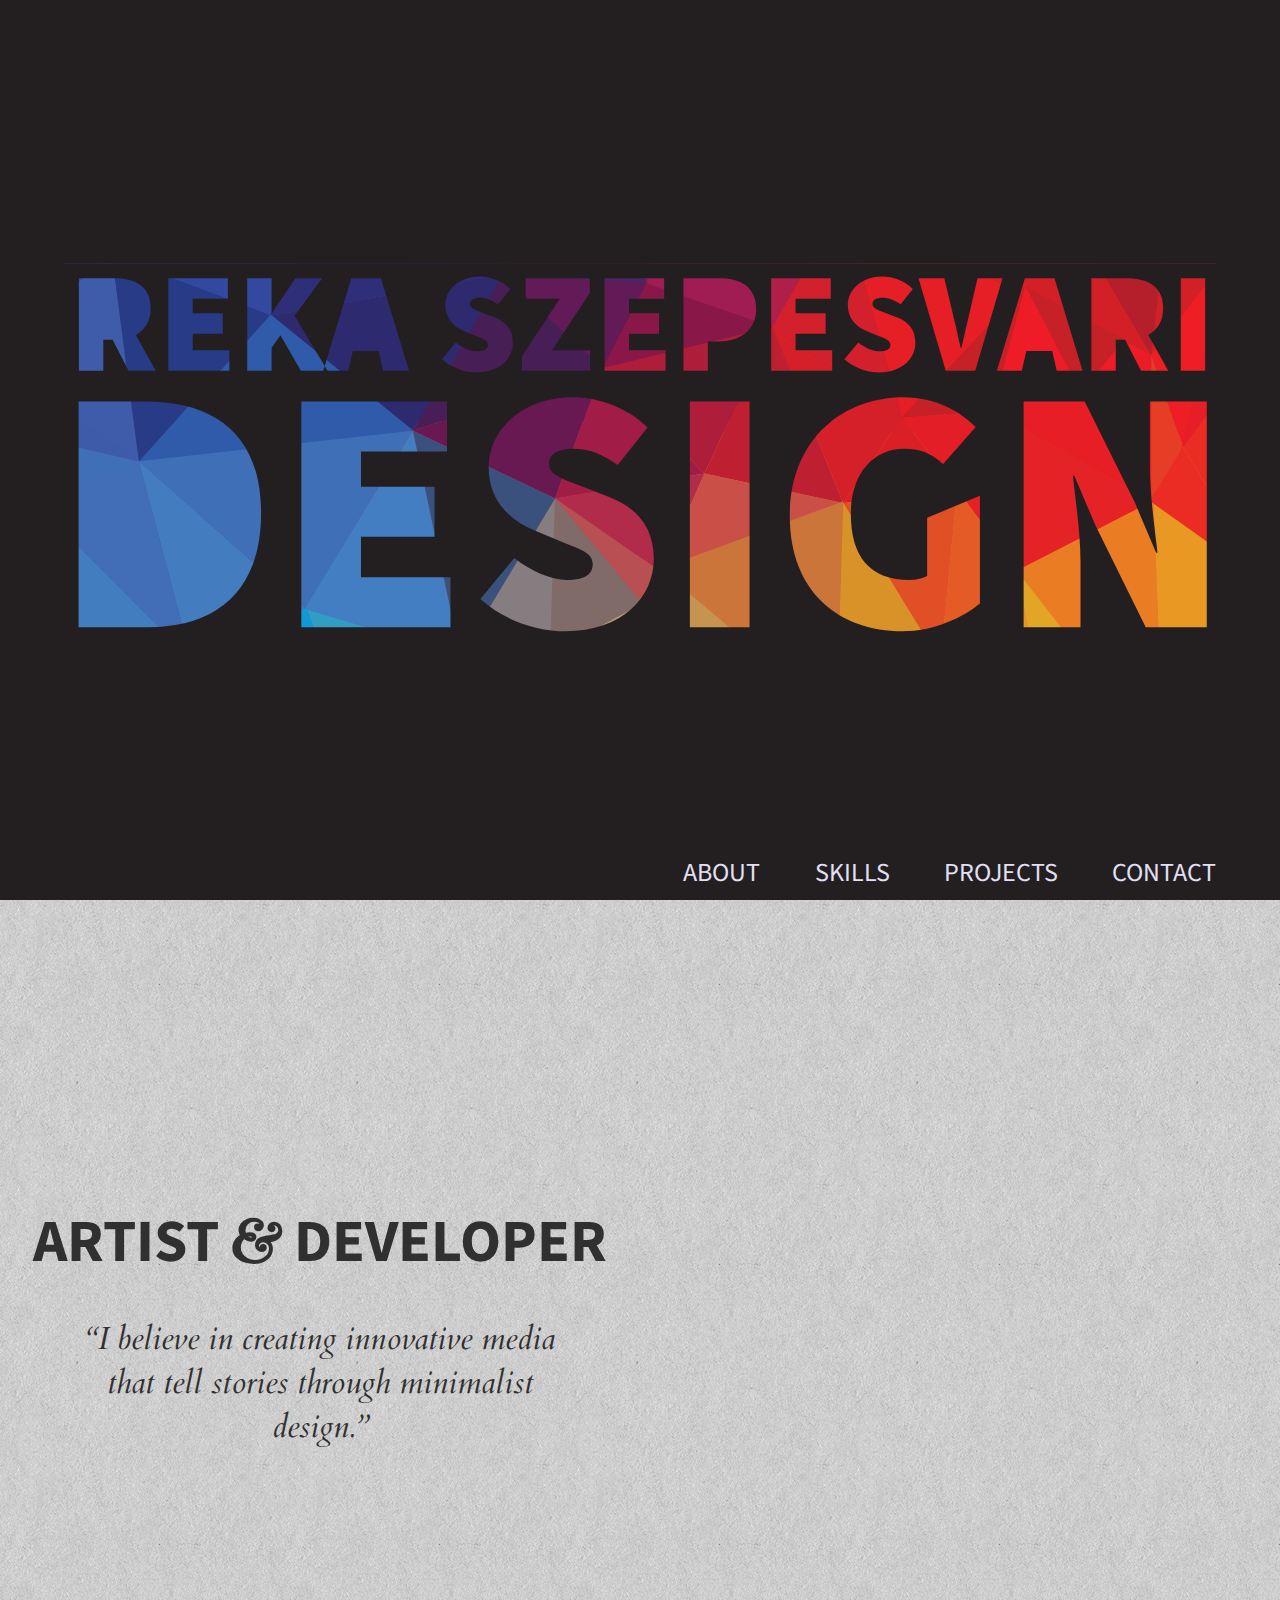
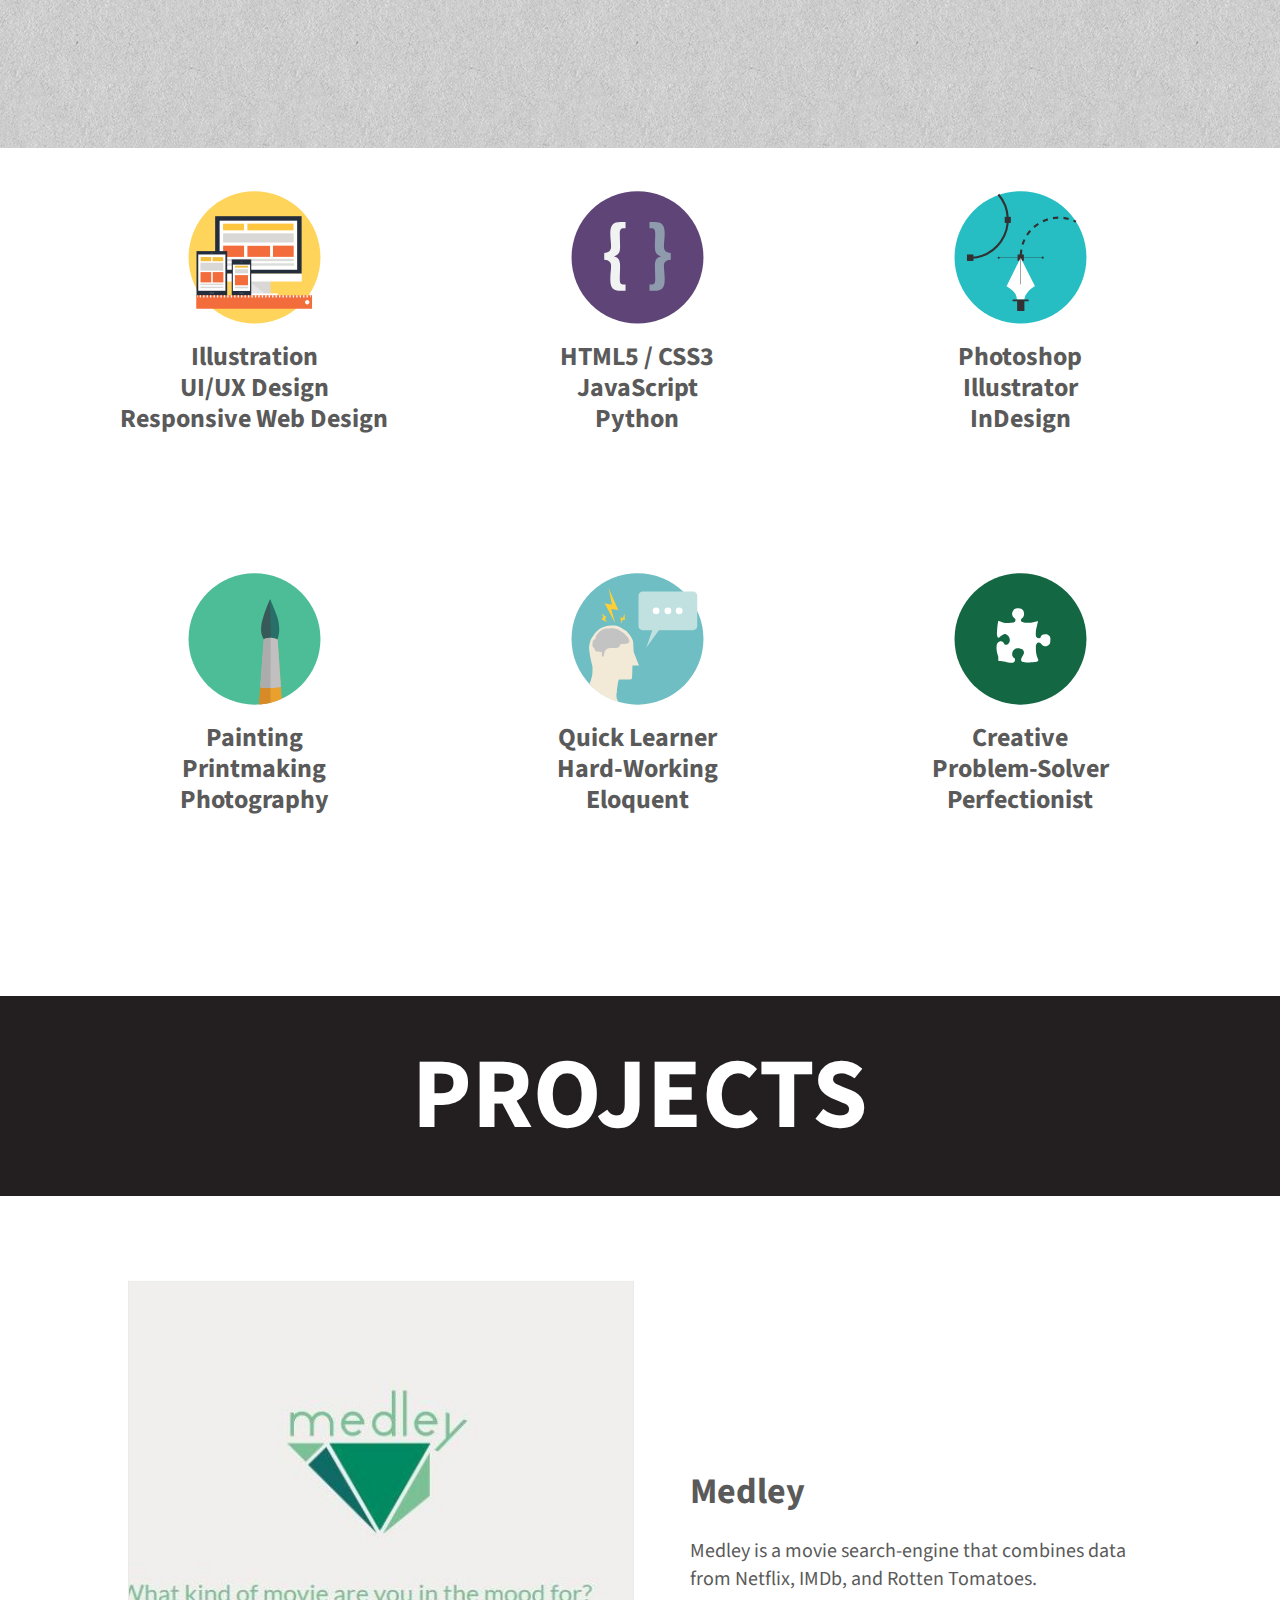
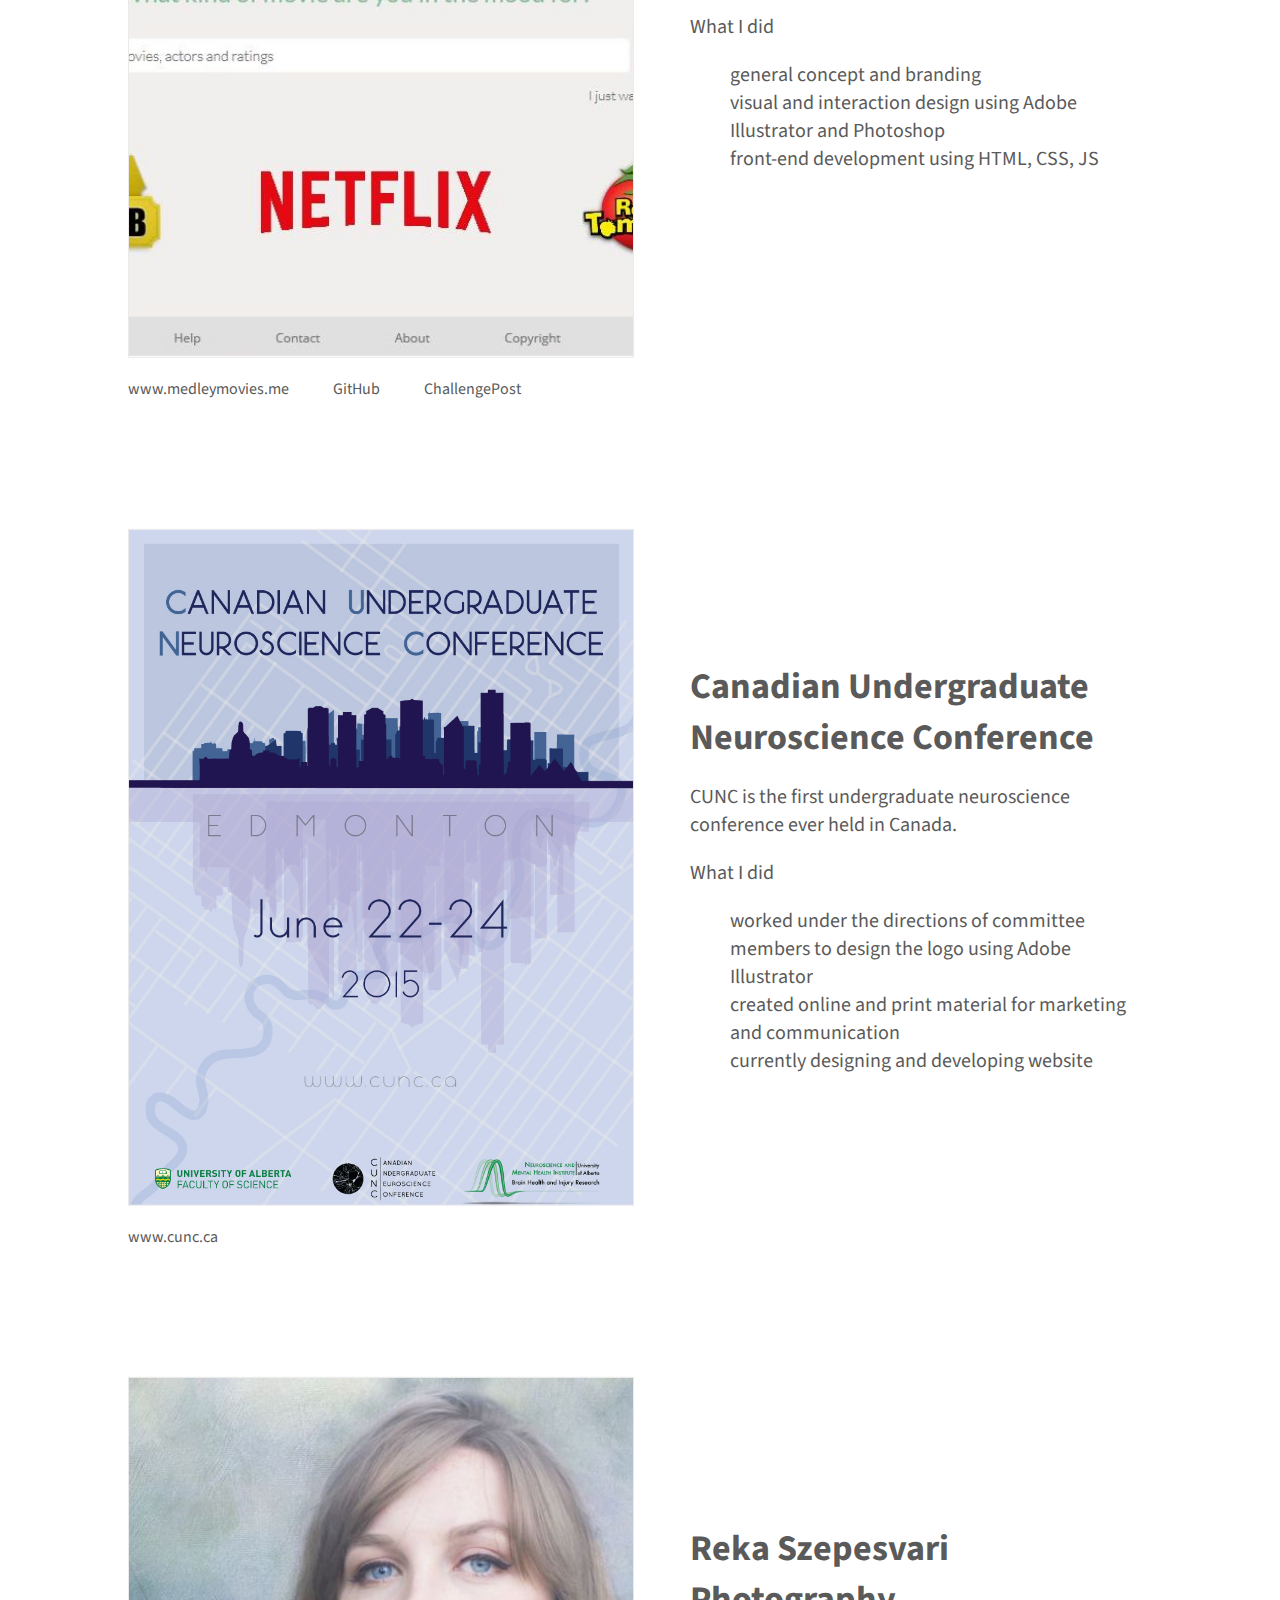
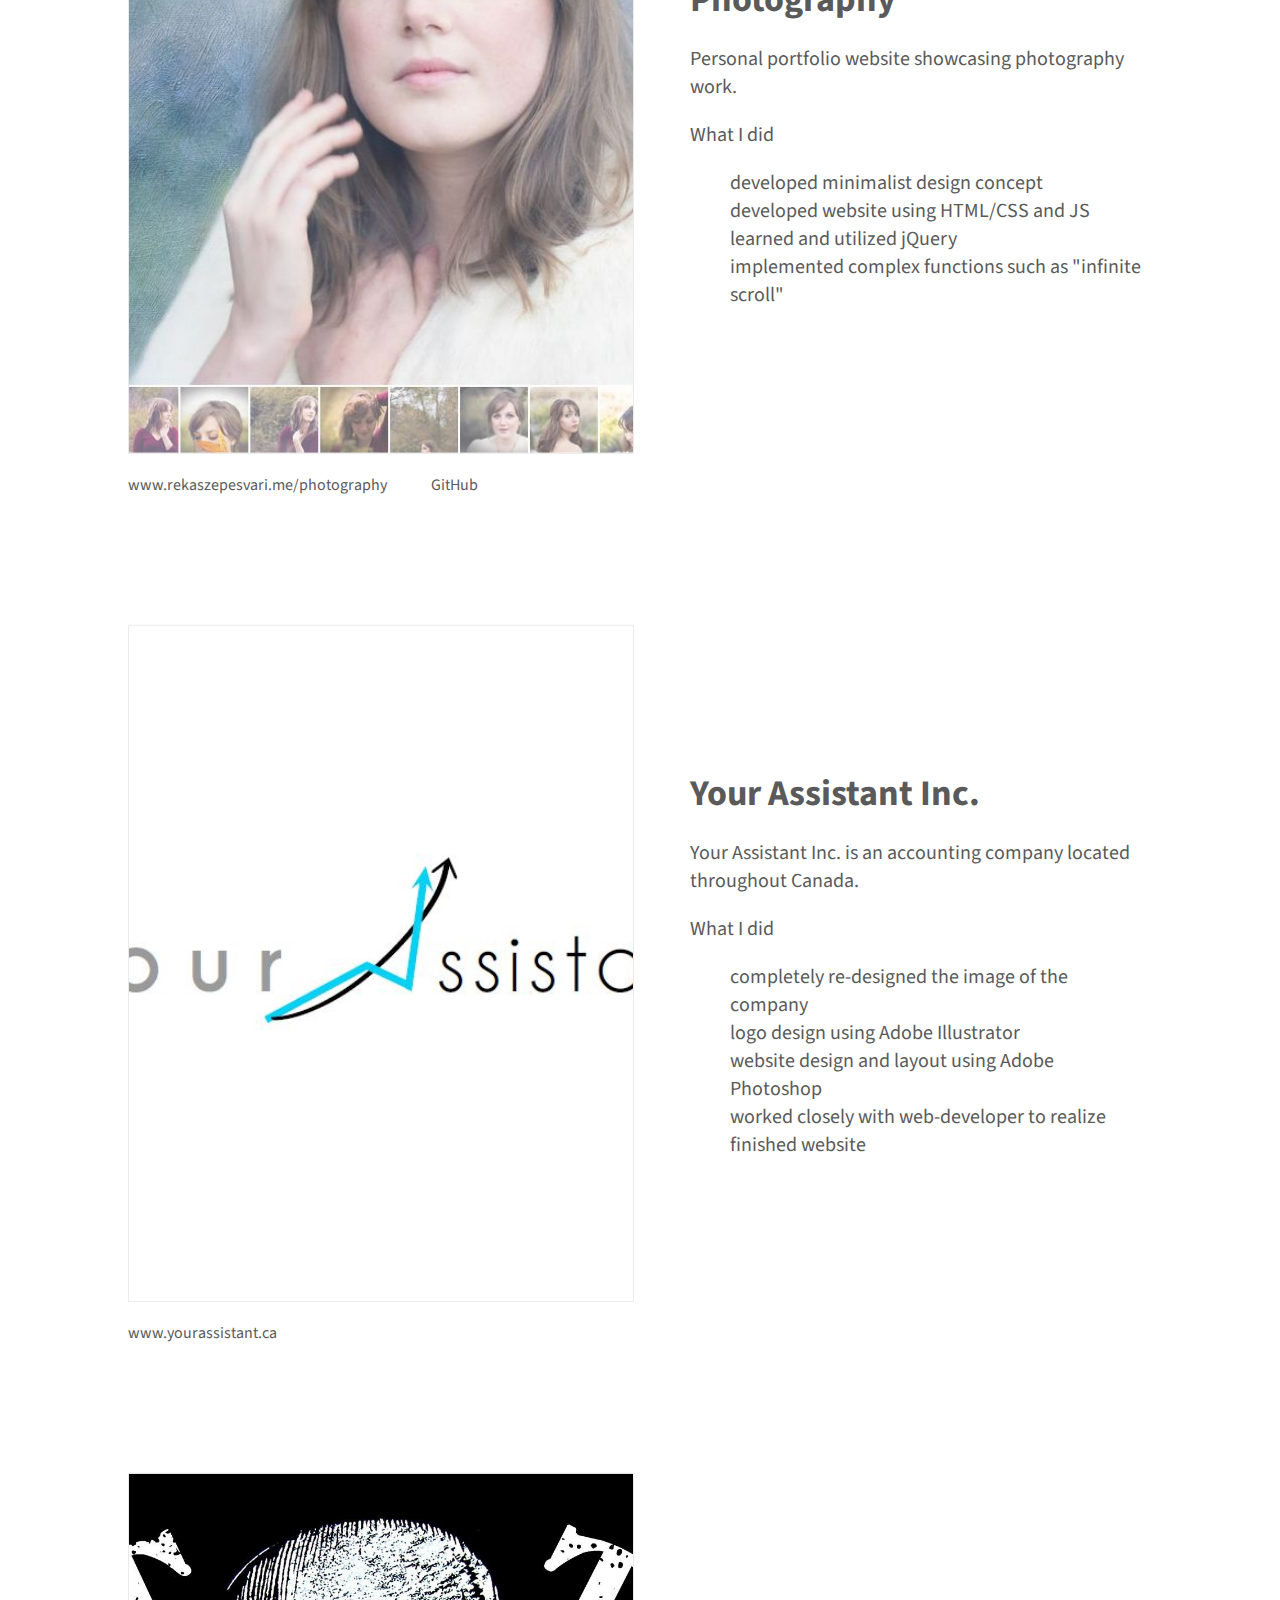
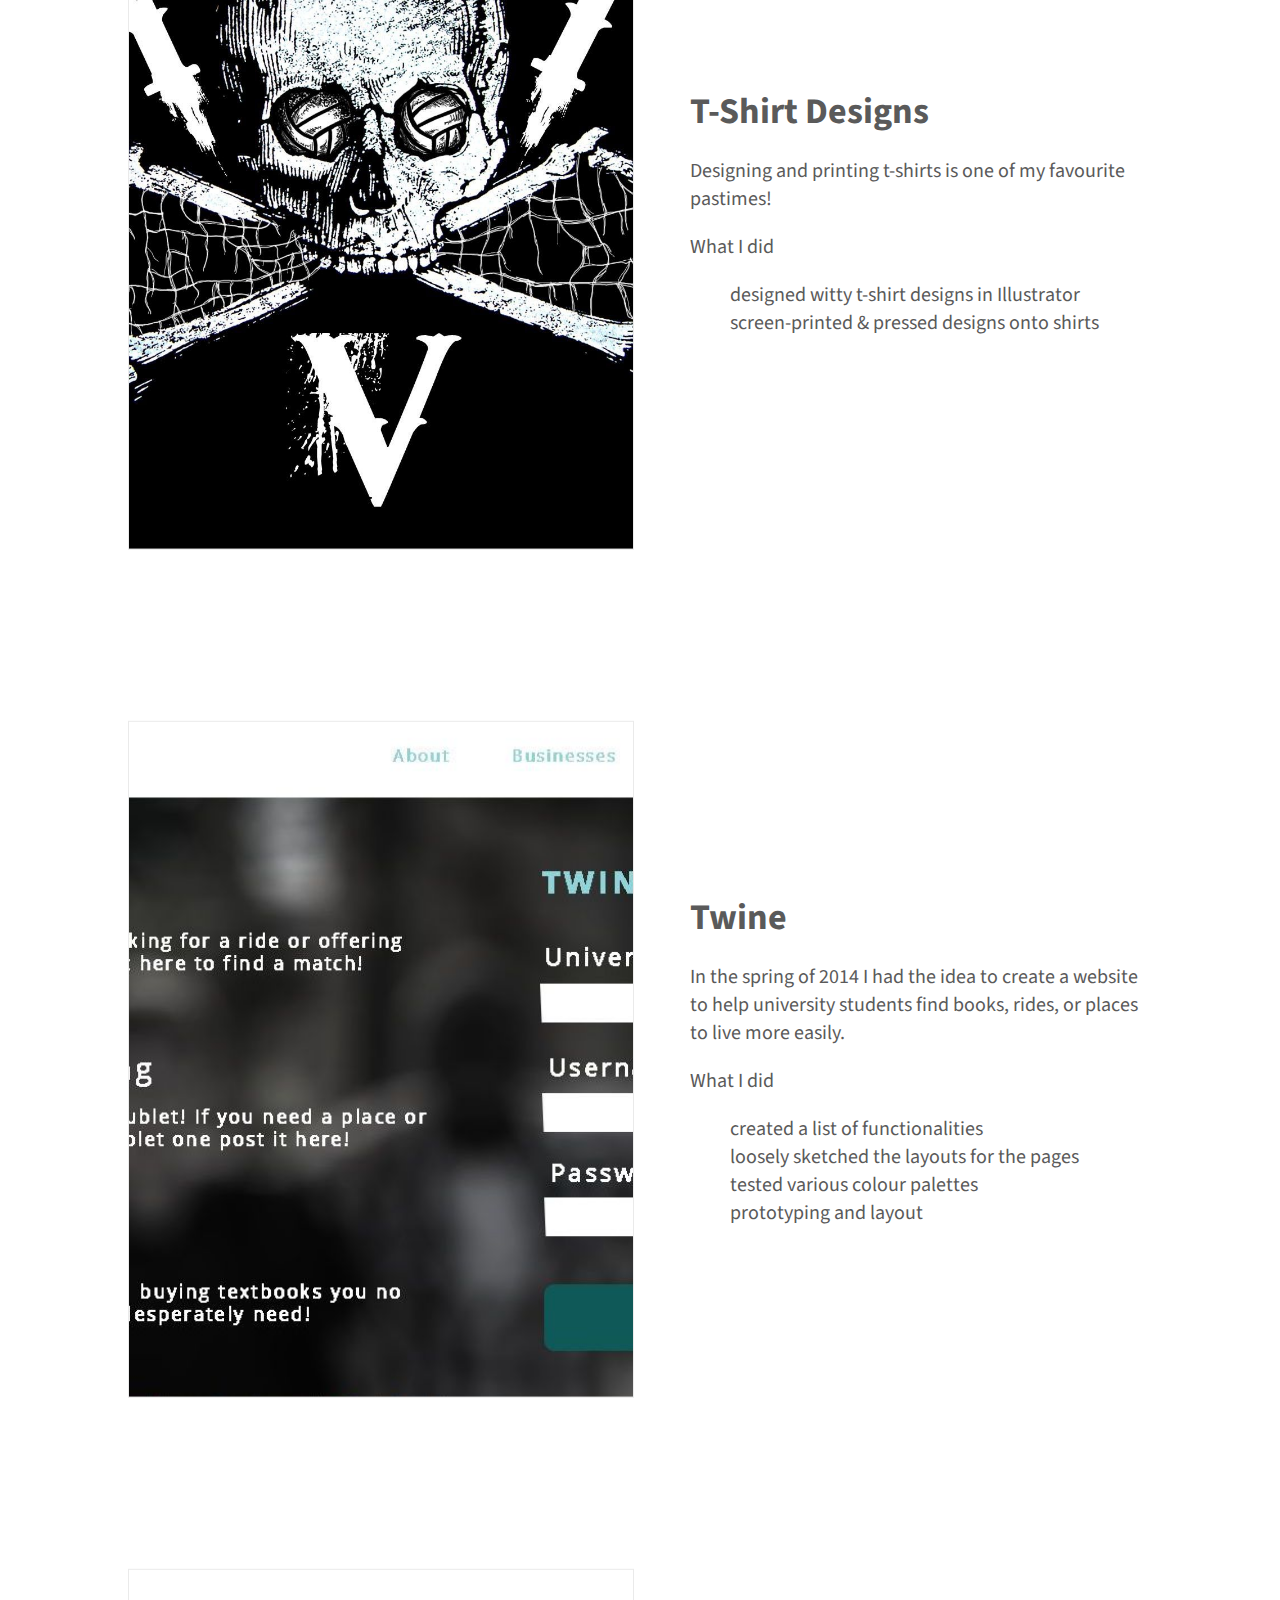
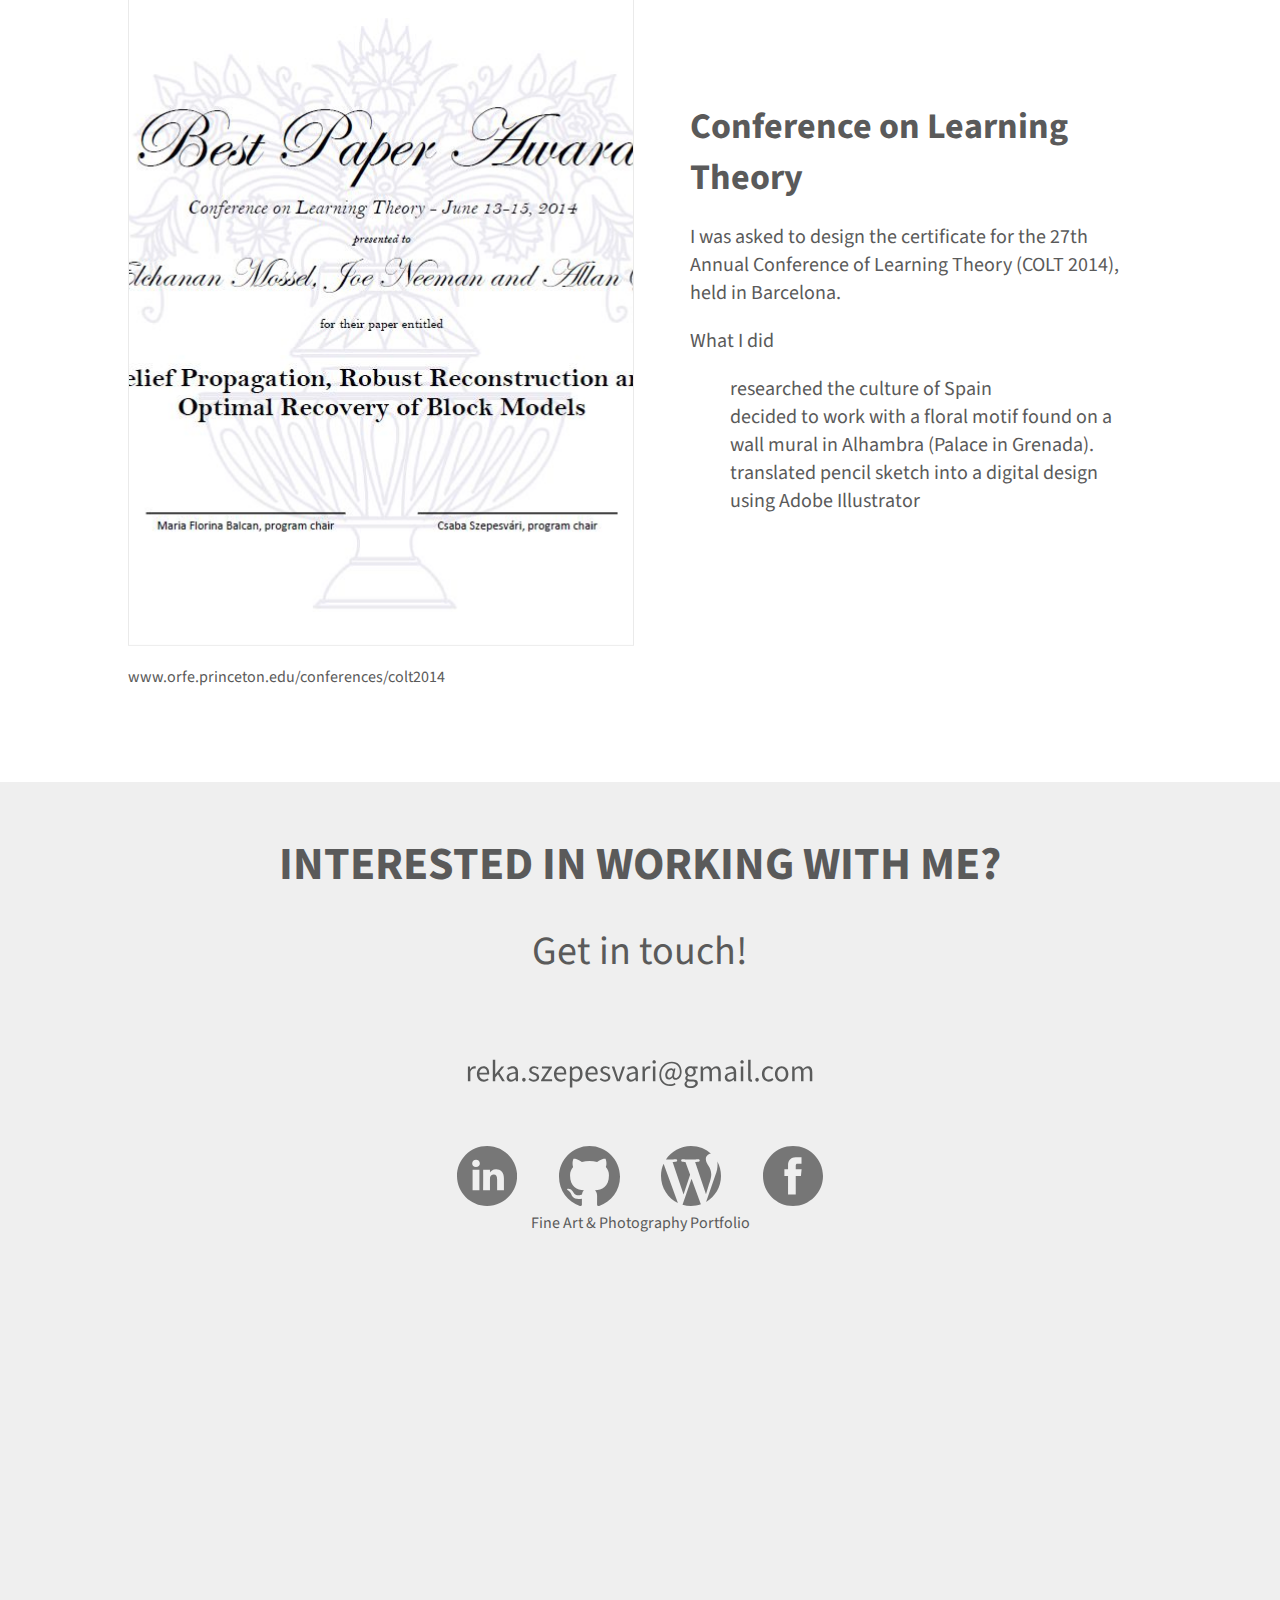
==== index.html @ 90e603e4 "Made all projects responsive. Removed Masonry. Fix contacts" ====
<!DOCTYPE html>
<html>

<head>
	<title>Re&#769;ka Szepesva&#769;ri - Design Portfolio</title>
	
	<meta charset="UTF-8">
	<meta http-equiv="X-UA-Compatible" content="IE=edge">
    <meta name="viewport" content="width=device-width, initial-scale=1">
	<meta name="author" content="Reka Szepesvari">
	<meta name="keywords" content="Reka Szepesvari, Design, Graphic Design, Websites, Web Design, Illustrator, Photoshop, InDesign, Designer, Medley, UI, UX, User Interface, User Experience">
	<meta name="description" content="Reka Szepesvari's Design Portfolio: Select works of illustrations, web design, and interface design.">
	
	<!-- TODO: Favicon -->
	<link rel="icon" href="assets/favicon.ico">
	
	<!-- FONTS -->
	<link href='http://fonts.googleapis.com/css?family=Source+Sans+Pro:300,400' rel='stylesheet' type='text/css'>
	<link href='http://fonts.googleapis.com/css?family=Lato:300' rel='stylesheet' type='text/css'>
	<link href='http://fonts.googleapis.com/css?family=Niconne' rel='stylesheet' type='text/css'>
	<link href='http://fonts.googleapis.com/css?family=Cardo:400,400italic' rel='stylesheet' type='text/css'>
	
	<!-- STYLE SHEETS -->
	<link rel="stylesheet" href="css/style.css" type="text/css">
	<link rel="stylesheet" href="css/style.responsive.css" type="text/css">
	<link rel="stylesheet" href="css/animations.css" type="text/css">
	<link rel="stylesheet" href="css/magnific-popup.css" type="text/css">

	<!-- HTML5 shim and Respond.js for IE8 support of HTML5 elements and media queries -->
    <!-- WARNING: Respond.js doesn't work if you view the page via file:// -->
    <!--[if lt IE 9]>
      <script src="https://oss.maxcdn.com/html5shiv/3.7.2/html5shiv.min.js"></script>
      <script src="https://oss.maxcdn.com/respond/1.4.2/respond.min.js"></script>
    <![endif]-->
</head>

<body>
	<!--Splash-->
	<div class="page" id="splash-page">
		<img id="big-logo" class="title-image v-center h-center fadeIn" src="assets/title-header-good(g).svg" />
		<img id="small-logo" src="assets/rs-skinny.svg" />

		<ul class="nav-bar fadeIn media-lg">
			<li class="nav-bar-item"><a class="scroll-click" href="#about-page">About</a></li>
			<li class="nav-bar-item"><a class="scroll-click" href="#skills-page">Skills</a></li>
			<li class="nav-bar-item"><a class="scroll-click" href="#project-header">Projects</a></li>
			<li class="nav-bar-item"><a class="scroll-click" href="#contact-page">Contact</a></li>
		</ul>
		
		<ul class="nav-bar fadeIn media-sm">
			<li class="nav-bar-item">
				<img id="menu-button" src="assets/phone-menu.svg">
				<ul class="drop-down">
					<li class="nav-bar-item"><a class="scroll-click" href="#about-page">About</a></li>
					<li class="nav-bar-item"><a class="scroll-click" href="#skills-page">Skills</a></li>
					<li class="nav-bar-item"><a class="scroll-click" href="#project-header">Projects</a></li>
					<li class="nav-bar-item"><a class="scroll-click" href="#contact-page">Contact</a></li>
				</ul>
			
			</li>
		</ul>
		
		
	</div>
	
	<!--About-->
	<div class="page" id="about-page">
		<div class="grid">
			<div class="grid-cell">
				<div id="about-reka-block" class="v-center h-center">
					<h1 class="about-me-title">ARTIST</h1><h2 id="and"> &#38; </h2><h1 class="about-me-title">DEVELOPER</h1>
					<p id="philosophy">&#8220;I believe in creating innovative media that tell stories through minimalist design.&#8221; <p>
				</div>
			</div>
			<div class="grid-cell" id="reka-cell">
				<img id="reka-image" class="js-hidden" src="assets/reka-small.png" />
			</div>
		</div>
	</div>
	
	<!-- Skills-->
	<div class="page" id="skills-page">
		<div class="wrapper h-center v-center">
			<div class="grid">
				<div class="grid-cell skill-card">
					<img class="h-center skill-icon" src="assets/icons/ui-icon.svg" />
					<h5>Illustration</h5>
					<h5>UI/UX Design</h5>
					<h5>Responsive Web Design</h5>
				</div>
				
				<div class="grid-cell skill-card">
					<img class="h-center skill-icon" src="assets/icons/coding-icon.svg" />
					<h5>HTML5 / CSS3</h5>
					<h5>JavaScript</h5>
					<h5>Python</h5>
				</div>
				
				<div class="grid-cell skill-card">
					<img class="h-center skill-icon" src="assets/icons/design-icon.svg" />
					<h5>Photoshop</h5>
					<h5>Illustrator</h5>
					<h5>InDesign</h5>
				</div>
				
				<div class="grid-cell skill-card">
					<img class="h-center skill-icon" src="assets/icons/painting-icon.svg" />
					<h5>Painting</h5>
					<h5>Printmaking</h5>
					<h5>Photography</h5>
				</div>
				
				<div class="grid-cell skill-card">
					<img class="h-center skill-icon" src="assets/icons/learner-comm.svg" />
					<h5>Quick Learner</h5>
					<h5>Hard-Working</h5>
					<h5>Eloquent</h5>
				</div>
				
				<div class="grid-cell skill-card">
					<img class="h-center skill-icon" src="assets/icons/creative.svg" />
					<h5>Creative</h5>
					<h5>Problem-Solver</h5>
					<h5>Perfectionist</h5>
				</div>
			</div>
		</div>
	</div>
	
	<!-- Projects-->
	<div id="project-header">
		<!-- TODO: Need to add the collage to the background -->
		<h1>PROJECTS</h1>
	</div>
	
	<!-- Medley -->
	<div id="project-medley" class="project page">
		<div class="wrapper h-center v-center">
			<div class="grid" >
				<!-- These will appear in the lightbox -->
				<div class="grid-cell">
					<h3 class="media-sm">Medley</h3>
					<div class="thumbnails">
						<img class="thumbnail-img" alt="Landing page as seen in the browser" src="images/medley/1.jpg">
						<img class="hidden" alt="Results page sorted by IMDb rating" src="images/medley/2.jpg">
						<img class="hidden" alt="Clicking on the thumbnail takes you directly to the movie on Netflix" src="images/medley/3.jpg">
						<img class="hidden" alt="Initial design for the results page" src="images/medley/5.jpg">
						<img class="hidden" alt="Initial design for <i>Movie Details</i> page" src="images/medley/6.jpg">
						<img class="hidden" alt="Various iterations of the <i>Medley</i> logo. The abstract polygons represents the unity of various movie-data sources." src="images/medley/logos.jpg">
					</div>
				</div>
				
				<!-- The description -->
				<div class="grid-cell">
					<div class="project-dscrp v-center">
						<h3 id="title-medley" class="media-lg">Medley</h3>
						<p>Medley is a movie search-engine that combines data from Netflix, IMDb, and Rotten Tomatoes.</p>
						<p>What I did</p>
						<ul class="what-i-did">
							<li>general concept and branding</li>
							<li>visual and interaction design using Adobe Illustrator and Photoshop</li>
							<li>front-end development using HTML, CSS, JS</li>
						</ul>
						<!--<p>Medley combines data from Netflix, IMDb, and Rotten Tomatoes to give you a natural movie search engine. We wrote the first iteration over a 36-hour hackathon. Since then we've refined and released a limited beta.</p>-->
					</div>
				</div>
			</div>
			<div class="links h-center">
				<a target="_blank" class="ext-link" href="http://medleymovies.me/"> www.medleymovies.me </a>
				<a target="_blank" class="ext-link" href="https://github.com/sud03r/hackaton"> GitHub </a>
				<a target="_blank" class="ext-link" href="http://challengepost.com/software/medley" > ChallengePost </a>
			</div>
		</div>
	</div>
	
	<!-- CUNC -->
	<div id="project-cunc" class="project page">
		<div class="wrapper h-center v-center">
			<div class="grid">
				<!-- These will appear in the lightbox -->
				<div class="grid-cell">
					<h3 class="media-sm">Canadian Undergraduate Neuroscience Conference</h3>
					<div class="thumbnails">
						<img class="thumbnail-img" alt="Completed conference poster" src="images/cunc/poster.jpg">
						<img class="hidden" alt="CUNC logo. A stylized depiction of a pyramidal neuron." src="images/cunc/Logo.jpg">
						<img class="hidden" alt="Initial logo designs" src="images/cunc/initial-design.jpg">
						<img class="hidden" alt="Landing page initial concept design" src="images/cunc/website.jpg">
						<img class="hidden" alt="Landing page in-progress concept design" src="images/cunc/website2.jpg">
						<img class="hidden" alt="A cleaner, brighter landing page concept" src="images/cunc/website3.jpg">
					</div>
				</div>
			
				<!-- The description -->
				<div class="grid-cell">
					<div class="project-dscrp v-center">
						<h3 class="media-lg" id="title-cunc">Canadian Undergraduate Neuroscience Conference</h3>
						<p>CUNC is the first undergraduate neuroscience conference ever held in Canada.</p>
						<p>What I did</p>
						<ul class="what-i-did">
							<li>worked under the directions of committee members to design the logo using Adobe Illustrator</li>
							<li>created online and print material for marketing and communication</li>
							<li>currently designing and developing website</li>
						</ul>
					</div>
				</div>
			</div>
		
			<div class="links">
				<a target="_blank" class="ext-link" href="http://cunc.ca"> www.cunc.ca </a>
				<!--<a target="_blank" class="ext-link" href="https://github.com/szepi92/cunc"> GitHub - TODO </a>-->
			</div>
		</div>
	</div>
	
	<!-- Reka Szepesvari Photography -->	
	<div id="project-rsphoto" class="project page">
		<div class="wrapper h-center v-center">
			<div class="grid">
			
				<!-- These will appear in the lightbox -->
				<div class="grid-cell">
					<h3 class="media-sm">Reka Szepesvari Photography</h3>
					<div class="thumbnails">
						<img class="thumbnail-img" alt="A minimal design for an image carousel" src="images/rsp/1.jpg">
						<img class="hidden" alt="The Bouquet" src="images/rsp/2.jpg">
						<img class="hidden" alt="Ice Drawing" src="images/rsp/5.jpg">
						<img class="hidden" alt="Tomatoes and Bacon." src="images/rsp/6.jpg">
					</div>
				</div>
				
				<div class="grid-cell">
					<div class="project-dscrp v-center">
						<h3 class="media-lg" id="title-rsphoto">Reka Szepesvari Photography</h3>
						<p>Personal portfolio website showcasing photography work.</p>
						<p>What I did</p>
						<ul class="what-i-did"> 
							<li>developed minimalist design concept</li>
							<li>developed website using HTML/CSS and JS</li>
							<li>learned and utilized jQuery</li>
							<li>implemented complex functions such as "infinite scroll"</li>	
						</ul>
					</div>
				</div>
			</div>
			<div class="links">
				<a target="_blank" class="ext-link" href="http://rekaszepesvari.me/photography/"> www.rekaszepesvari.me/photography </a>
				<a target="_blank" class="ext-link" href="https://github.com/szepi92/photography-portfolio"> GitHub </a>
			</div>
		</div>
	</div>
		
	<!-- Your Assistant Project -->	
	<div id="project-ya" class="project page">
		<div class="wrapper h-center v-center">
			<div class="grid">

				<!-- These will appear in the lightbox -->
				<div class="grid-cell">
					<h3 class="media-sm">Your Assistant Inc.</h3>
					<div class="thumbnails">
						<img class="thumbnail-img" alt="Company logo" src="images/ya/logo4.jpg">
						<img class="hidden" alt="Homepage" src="images/ya/website.jpg">
						<img class="hidden" alt="Detailed <i>About us</i> page design" src="images/ya/1.jpg">
						<img class="hidden" alt="Initial logo designs" src="images/ya/logo1.jpg">
						<img class="hidden" alt="Initial logo designs" src="images/ya/logo3.jpg">
					</div>
				</div>
				
				<!-- The description -->
				<div class="grid-cell">
					<div class="project-dscrp v-center">
						<h3 class="media-lg" id="title-ya">Your Assistant Inc.</h3>
						<p>Your Assistant Inc. is an accounting company located throughout Canada.</p>
						<p>What I did</p>
						<ul class="what-i-did">
							<li>completely re-designed the image of the company</li>
							<li>logo design using Adobe Illustrator</li>
							<li>website design and layout using Adobe Photoshop</li>
							<li>worked closely with web-developer to realize finished website</li>
						</ul>
					</div>
				</div>
			</div>
			
			<div class="links">
				<a target="_blank" class="ext-link" href="http://yourassistant.ca/"> www.yourassistant.ca </a>
			</div>
		</div>
	</div>
		
	<!-- T-SHIRT Designs -->		
	<div id="project-shirt" class="project page">
		<div class="wrapper h-center v-center">
			<div class="grid">

				<!-- These will appear in the lightbox -->
				<div class="grid-cell">
					<h3 class="media-sm">T-Shirt Designs</h3>
					<div class="thumbnails">
						<img class="thumbnail-img" alt="Titans Volleyball Tournament (TVT) Logo. T-Shirt Design Contest winner." src="images/shirt/1.jpg">
						<img class="hidden" alt="Programming contest t-shirt design." src="images/shirt/contest2.jpg">
						<img class="hidden" alt="A t-shirt for procrastinators." src="images/shirt/2.jpg">
						<img class="hidden" alt="Keep Calm and Carry On... Yoda-style!" src="images/shirt/3.jpg">
						<img class="hidden" alt="Creative Fuel. A t-shirt design for coffee lovers!" src="images/shirt/4.jpg">
					</div>
				</div>
				
				<!-- The description -->
				<div class="grid-cell">
					<div class="project-dscrp v-center">
						<h3 class="media-lg" id="title-shirt">T-Shirt Designs</h3>
						<p>Designing and printing t-shirts is one of my favourite pastimes!</p>
						<p>What I did</p>
						<ul class="what-i-did">
							<li>designed witty t-shirt designs in Illustrator</li>
							<li>screen-printed &amp; pressed designs onto shirts</li>
						</ul>
					</div>
				</div>
			</div>
		</div>
	</div>	
	
	<!-- Twine -->	
	<div id="project-twine" class="project page">
		<div class="wrapper h-center v-center">
			<div class="grid">
				<!-- These will appear in the lightbox -->
				<div class="grid-cell">
					<h3 class="media-sm">Twine</h3>
					<div class="thumbnails">
						<img class="thumbnail-img" alt="Landing page design" src="images/twine/1.jpg">
						<img class="hidden" alt="Log-in design" src="images/twine/3.jpg">
						<img class="hidden" alt="Default search page for books" src="images/twine/4.jpg">
					</div>
				</div>
				
				<!-- The description -->
				<div class="grid-cell">
					<div class="project-dscrp v-center">
						<h3 class="media-lg" id="title-twine">Twine</h3>
						<p>In the spring of 2014 I had the idea to create a website to help university students find books, rides, or places to live more easily.</p>
						<p>What I did</p>
						<ul class="what-i-did">
							<li>created a list of functionalities</li>
							<li>loosely sketched the layouts for the pages</li>
							<li>tested various colour palettes</li>
							<li>prototyping and layout</li>
						</ul>
					</div>
				</div>
			</div>
		</div>
	</div>	
		
	<!-- COLT -->	
	<div id="project-colt" class="project page">
		<div class="wrapper h-center v-center">
			<div class="grid">

				<!-- These will appear in the lightbox -->
				<div class="grid-cell">
					<h3 class="media-sm">Conference on Learning Theory</h3>
					<div class="thumbnails">
						<img class="thumbnail-img" alt="COLT Certificate" src="images/colt/3.jpg">
						<img class="hidden" alt="Pencil and paper sketch" src="images/colt/1.jpg">
						<img class="hidden" alt="Background design for certificate" src="images/colt/2.jpg">
					</div>
				</div>
				
				<!-- The description -->
				<div class="grid-cell">
					<div class="project-dscrp v-center">
						<h3 class="media-lg" id="title-colt">Conference on Learning Theory</h3>
						<p>I was asked to design the certificate for the 27th Annual Conference of Learning Theory (COLT 2014), held in Barcelona.</p>
						<p>What I did</p>
						<ul class="what-i-did">
							<li>researched the culture of Spain</li>
							<li>decided to work with a floral motif found on a wall mural in Alhambra (Palace in Grenada).</li>
							<li>translated pencil sketch into a digital design using Adobe Illustrator</li>
						</ul>
					</div>
				</div>
			</div>
			<div class="links">
				<a target="_blank" class="ext-link" href="http://orfe.princeton.edu/conferences/colt2014/"> www.orfe.princeton.edu/conferences/colt2014 </a>
			</div>
		</div>
	</div>

	<!-- Contact-->
	<div id="contact-page">
		<div id="contact-header">
			<h1>Interested in working with me?</h1>
			<p>Get in touch!</p>
		</div>
		<img id="contact-img" src="assets/email.svg">
		<div id="smedia-icons">
			<a target="_blank" href="https://ca.linkedin.com/pub/szepesvári/59/719/244"><img class="media-icon" src="assets/media-icons/linkedin.svg"></a>
			<a target="_blank" href="https://github.com/szepi92?tab=repositories"><img class="media-icon" src="assets/media-icons/github.svg"></a>
			<a target="_blank" href="https://rekaszepesvari.wordpress.com/tag/reka-szepesvari/"><img class="media-icon" src="assets/media-icons/wordpress.svg"></a>
			<a target="_blank" href="https://www.facebook.com/rekasart"><img class="media-icon" src="assets/media-icons/facebook.svg"></a>
		</div>
		<a target="_blank" class="ext-link" href="http://rekaszepesvari.me/"><div id="portfolio">Fine Art & Photography Portfolio</div></a>
	</div>
	
	
	<!-- JavaScript Included at bottom of page for quick page loads -->
	<script src="js/jquery-1.11.2.min.js"></script>
	<script src="js/jquery.waypoints.min.js"></script>
	<script src="js/underscore.js"></script>
	<script src="js/jquery.magnific-popup.min.js"></script>
	<script src="js/ie10-viewport-bug-workaround.js"></script>
	<script src="js/jquery.center.min.js"></script>
	<script src="js/retina.min.js"></script>
	<script src="js/imagesloaded.pkgd.min.js"></script>
	<script src="js/jquery.windows.js"></script>
	<script src="js/jquery.blImageCenter.js"></script>
	
	<script src="js/custom.js"></script>
</body>
</html>
---- css/style.css ----
/* GLOBAL STYLES (for common html elements)
-------------------------------------------------- */
html,body {
	height: 100%;
	margin: 0px;
	padding: 0px;
	width: 100%;
}

body {
	color: #5a5a5a;
	font-family: 'Source Sans Pro', sans-serif;

}

a, a:hover, a:link, a:focus, a:visited, a:active {
	text-decoration: none;
}

div {
	margin: 0;
	padding: 0;
}

h1,h2,h3,h4,h5,h6 {
	margin: 0;
}

h1 {
	font-size: 46px;
	text-transform: uppercase;
}

h2 {
	font-size: 40px;
	text-transform: uppercase;
}

h3 {
	font-size: 36px;
}

h4 {
	font-size: 30px;
}

h5 {
	font-size: 26px;
	line-height: 26px;
	margin-bottom: 5px;
	margin-top: 5px;
}

h6 {
	font-size: 20px;
	line-height: 20px;
	margin: 0;
}

a:link, a:visited {
	outline: none;
	border: none;
	text-decoration: none;
}

ul {
	list-style-type: none;
}

/* STYLING FOR PAGES AND CUSTOM CLASSES
-------------------------------------------------- */
.page {
	width: 100%;
	height: calc(100% - 52px);
	
	height: 100%;
	height: -webkit-calc(100% - 52px);
	height: -moz-calc(100% - 52px);
	height: calc(100% - 52px);
	
	margin: 0;
	padding: 0;
	position: relative;
	background-color: white;
	overflow: hidden;
	
	min-height: 355px;
	min-width: 320px;
	
	overflow-x: hidden;
}

.page.small-page {
	height: 75%;
}

.v-center {
	position: relative;
	top: 50%;
	-webkit-transform: translateY(-50%);
	-ms-transform: translateY(-50%);
	transform: translateY(-50%);
}

.h-center2 {
	position: relative;
	left: 50%;
	-webkit-transform: translateX(-50%);
	-ms-transform: translateX(-50%);
	transform: translateX(-50%);
}

.h-center {
	display : block;
	margin-left: auto;
	margin-right: auto;
}

.h-right {
	position: absolute;
	right: 0;
}

.grid {
	width: 100%;
	height: 100%;
	padding: 0;
	position: relative;
	overflow: hidden;
}

.grid-cell {
	display: inline-block;
	clear: none;
	margin: 0;
	padding: 0;
	
	width: 33%;		/* Default styling of a grid cell */
	height: 100%;
	
	max-height: 100%;
	max-width: 100%;
	
	margin-bottom: 0;
}

.hidden {
	display: none;
}

/* Whenever you want a little margin */
.wrapper {
	padding: 0px;
	width: 90%;
	height: 100%;
	position: relative;
}

/* SPLASH PAGE
-------------------------------------------------- */
#splash-page {
	background: #231F20;
	height: 100%;
}

.page#splash-page {
	min-width: initial;
}

.title-image {
	width: 90%;
	height: auto;
	margin-left: auto;
	margin-right: auto;
	display: block;
	
	transition: width 2s, height 2s, left 2s, top 2s;
	-moz-transition: width 2s, height 2s, left 2s, top 2s;
	-o-transition: width 2s, height 2s, left 2s, top 2s;
	-webkit-transition: width 2s, height 2s, left 2s, top 2s;
}

#small-logo {
	position: absolute;
	bottom: 0;
	left: 5%;
	z-index: 100;
	width: 300px;
	height: auto;
	padding-bottom: 13px;
	background-color: transparent;
	opacity: 0;
	
	transition: opacity 2s, width 0.5s, height 0.5s;
	-webkit-transition: opacity 2s, width 0.5s, height 0.5s;
	-o-transition: opacity 2s, width 0.5s, height 0.5s;
	-moz-transition: opacity 2s, width 0.5s, height 0.5s;
}

#small-logo.sticky {
	position: fixed;
	top: 11px;
	opacity: 1;
	
	transition: opacity 1s;
	-webkit-transition: opacity 1s;
	-o-transition: opacity 1s;
	-moz-transition: opacity 1s;
}

.nav-bar {
	display: block;
	list-style-type: none;
	text-align: right;
	
	position: absolute;
	width: 100%;
	padding-right: 5%;
	right: 0;
	bottom: 0;
	
	padding-top: 13px;
	padding-bottom: 13px;
	
	margin: 0;
	background-color: transparent;
}

.nav-bar .nav-bar-item {
	display: inline-block;
	padding: 0;
	margin-left: 4%;
}
.nav-bar .nav-bar-item:first-child {
	margin-left: 0;
}

.nav-bar-item,
.nav-bar-item a,
.nav-bar-item a:link,
.nav-bar-item a:hover,
.nav-bar-item a:visited,
.nav-bar-item a:active {
	color: #E2E0F5;
	text-decoration: none;
	text-transform: uppercase;
	font-weight: 400;
	font-size: 26px;
	line-height: 26px;
	
	transition: color 0.3s;
	-webkit-transition: color 0.3s;
	-o-transition: color 0.3s;
	-moz-transition: color 0.3s;
}

.nav-bar .nav-bar-item a:hover,
.nav-bar .nav-bar-item a:active,
.nav-bar .nav-bar-item a.active {
	color: #319CC3;
}

.nav-bar.sticky {
	position: fixed;
	top: 0;
	bottom: auto;
	height: 26px;
	z-index: 50;
	background-color: #231F20;
}

.nav-bar.sticky ul {
	margin-right: 10%;
}

/* ABOUT PAGE
-------------------------------------------------- */
#about-page {
	background-image: url('../assets/paper.png');
	background-color: #ABACAF;
	z-index: -20;
}

#about-page .grid {
	position: static;
}

#about-page .grid-cell {
	width: 50%;
	height: 100%;
}

#about-page #about-reka-block {
	display: block;
	text-align: center;
	width: 100%;
	z-index: 1;
}

#reka-image {
	max-width: 100%;
	max-height: 100%;
	height: auto;
	padding: 0;
	position: absolute;
	bottom: 0;
	right: 0;
}

#reka-image.sticky {
	position: fixed;
	bottom: 0px;
	right: 0px;
	z-index: -10;
	max-width: 50%;
}

.about-me-title, #and {
	display: inline-block;
	font-size: 60px;
	color: #303030;
}

#and {
	font-family: 'Niconne', cursive;
	margin-left: 2%;
	margin-right: 2%;
}

#philosophy {
	font-size: 32px;
	font-family: 'Cardo', serif;
	font-style: italic;
	width: 80%;
	margin-right: auto;
	margin-left: auto;
	color: #303030;
}

/* SKILLS PAGE
-------------------------------------------------- */
#skills-page {
	background: white;
	min-height: 300px;
}

#skills-page .wrapper {
	height: 90%;
	margin-top: 0;
	margin-bottom: 0;
	padding-top: 0;
	padding-bottom: 0;
	overflow: visible;
}

#skills-page .grid {
	height: 100%;
	width: 100%;
	position: relative;
	margin: 0;
	padding: 0;
	overflow: visible;
}

#skills-page .skill-card {
	display: inline-block;
	text-align: center;
	vertical-align: top;
	margin: 0;
	padding: 0;
	max-width: 33.333%;
	height: 50%;
}

.skill-card h5 , .skill-card img{
	
}

#skills-page .skill-icon {
	width: 35%;
	height: 35%;
	margin-bottom: 20px;
}

/* PROJECTS PAGE
-------------------------------------------------- */

#project-header {
	height: 200px;
	width: 100%;
	background-color: #231F20;
	display: block;
	color: white;
	text-align: center;
	overflow: hidden;
}

#project-header h1 {
	line-height: 200px;
	font-size: 100px;
	margin: 0;
}

.project h1, .project h2, .project h3, .project h4, .project h5, .project h6 {
	display: inline-block;
	clear: none;
}

.project h2 {
	text-transform: initial;
}

.project {
	font-size: 20px;
}

.project .wrapper {
	height: 80%;
	padding: 0px;
	width: 80%;
}

.project .grid {
	height: 100%;
	width: 100%;
	padding: 0;
}

.project .grid-cell {
	height: 100%;
	width: 49.5%;
	margin: 0;
	border: none;
	vertical-align: top;
}

.project .thumbnails {
	width: 99.5%;
	height: 99.5%;
	max-width: 100%;
	max-height: 100%;
	overflow: hidden;
	cursor: pointer;
	margin-bottom: 2px;
	z-index: 5;
	border: 1px solid #EAEAEA;
}

.project .project-dscrp {
	width: 90%;
	padding-left:10%;
}

.project .project-dscrp,
.project .grid-cell,
.project .grid
{
	overflow: visible;
}


.project .links {
	position: relative;
	top: 15px;
}

.ext-link {
	font-size: 16px;
	margin-right: 4%;
	color: #5a5a5a;
}

.ext-link:hover {
	color: #319CC3;
}


/* CONTACT PAGE
-------------------------------------------------- */

#contact-page {
	background-color: #EFEFEF;
	min-height: 100%;
	height: auto;
	text-align: center;
	margin-top: 50px;
}

#contact-header {
	padding-top: 50px;
}

#contact-header p {
	margin-top: 2%;
	font-size: 40px;
}


#contact-img {
	margin-top: 3%;
	max-width: 100%;
}

.media-icon {
	display: inline-block;
	height: 60px;
	margin-left: 1.5%;
	margin-right: 1.5%;
	margin-top: 4%;
	opacity: 0.5;
}

.media-icon:hover {
	opacity: 0.8;
}

#portfolio {
	
}
---- css/style.responsive.css ----
/* RESPONSIVE GLOBAL STYLES
-------------------------------------------------- */
@media (max-width: 767px) {
	h1 {
		font-size: 36px;
		line-height: 36px;
	}
	
	h2 {
		font-size: 30px;
		text-transform: uppercase;
		line-height: 30px;
	}

	h3 {
		font-size: 26px;
		line-height: 26px;
	}

	h4 {
		font-size: 20px;
		line-height: 20px;
	}

	h5 {
		font-size: 16px;
		line-height: 16px;
		margin-bottom: 3px;
		margin-top: 3px;
	}

	h6 {
		font-size: 14px;
		line-height: 14px;
		margin: 0;
	}
}

/* RESPONSIVE HEADER / NAV-BAR
-------------------------------------------------- */
#menu-button {
	border: 1px solid #555555;
	cursor: pointer;
	border-radius: 5px;
	bottom: 0;
	height: 26px;
	vertical-align: middle;
	padding-top: 5px;
	padding-left: 10px;
	padding-right: 10px;
	padding-bottom: 5px;
}

.sticky #menu-button{
	position: fixed;
	top: 7px;
	right: 5%;
}

#menu-button:hover, #menu-button.pressed {
	background-color: #333333;
}


.drop-down {
	position: absolute;
	right: 5%;
	bottom: 100%;
	text-align: right;
}

.drop-down li.nav-bar-item, .drop-down li.nav-bar-item a{
	text-align: right;
	margin: 0;
}

.sticky .drop-down {
	position: absolute;
	top: 95%;
	bottom: initial;
	right: -10%;
	background-color: #231F20;
	z-index: 555000;
	padding: 10px;
	border-radius: 5px;
}

.drop-down .nav-bar-item {
	display: block;
	clear: both;
}

.drop-down {
	display: none;
}

@media (max-width: 900px) {
	.nav-bar {
	}
	
	#small-logo {
		width: 200px;
	}
	
	#small-logo.sticky {
		top: 16px;
	}
}

@media (min-width: 768px) {
	.nav-bar.media-lg { display: block; }
	.nav-bar.media-sm { display: none; }
}

@media (max-width: 767px) {
	.nav-bar.media-lg { display: none; }
	.nav-bar.media-sm { display: block; }
	.nav-bar { min-width: 300px;}
}

/* RESPONSIVE ABOUT ME
-------------------------------------------------- */
@media (max-width: 767px) {
	#about-page .grid-cell {
		width: 100%;
		max-height: 50%;
	}
	
	#about-page #about-reka-block {
		margin-top: 20px;
	}

	#about-page #reka-cell {
		text-align: center;
	}
	#about-page #reka-image {
		position: relative;
	}
}

@media (max-width: 570px) {
	#about-page #reka-cell {
	}
	
	#about-page .about-me-title, #about-page #and {
		font-size: 40px;
		line-height: 40px;
		margin-bottom: 0;
	}
	
	#about-page #philosophy {
		font-size: 23px;
		margin-top: 15px;
	}
}


/* RESPONSIVE SKILLS PAGE
-------------------------------------------------- */
@media (max-height: 455px), (max-width: 900px) {
	#skills-page h5 {
		font-size: 20px;
		line-height: 20px;
	}
}

@media (max-width: 767px) {
	#skills-page .grid {
		padding: 0;
	}
	
	#skills-page .skill-card {
		width: 49.0%;
		height: 33.33333%;
		max-width: none;
		margin: 0;
		border: 0;
	}
	
	#skills-page {
		height: 150%;
	}
	
	#skills-page .skill-icon {
		margin-bottom: 2%;
	}
	
	#skills-page h5 {
		margin-bottom: 10px;
	}
}

@media (max-width: 767px) and (max-height: 300px) {
	#skills-page h5 {
		font-size: 16px;
		line-height: 10px;
	}
}

/* RESPONSIVE PROJECTS-PAGE(S)
-------------------------------------------------- */
@media (max-width: 767px), (max-height: 500px) {
	#project-header {
		height: 140px;
	}
	
	#project-header h1 {
		font-size: 80px;
		line-height: 140px;
	}
	
	.project {
		font-size: 18px;
	}
}

@media (max-width: 400px), (max-height: 250px) {
	#project-header {
		height: 100px;
	}
	#project-header h1 {
		font-size: 60px;
		line-height: 100px;
	}
}

@media (min-width: 768px) {
	.project .media-lg { display: initial; }
	.project .media-sm { display: none; }
}

@media (max-width: 767px) {
	.project {
		height: 125%;
		min-height: 820px;
	}
	
	.project .media-lg {
		display: none;
	}
	
	.project .media-sm {
		display: initial;
	}
	
	.project .grid-cell {
		width: 100%;
		height: 35%;
		margin-left: auto;
		margin-right: auto;
		overflow: hidden;
	}
	
	.project .grid-cell:first-child {
		height: 65%;
	}
	
	.project h1,h2,h3,h4,h5,h6, p {
		margin: 0;
	}
	
	.project .media-sm {
		display: block;
		position: relative;
	}
	.project .thumbnails {
		display: block;
		position: relative;
		top: 0px;
		
		height: 86%;
		margin-top: 4%;
	}
	
	.project .project-dscrp {
		margin: 0;
		padding: 0;
		width: 100%;
		
		position: relative;
		top: 10px;
		-webkit-transform: translateY(0%);
		-ms-transform: translateY(0%);
		transform: translateY(0%);
	}
}

@media (max-width: 900px) and (max-height: 460px) {
	.project {
		font-size: 18px;
	}
	
	.project h3 {
		font-size: 30px;
		margin: 0;
	}
	
	.project h3, .project p {
		margin: 0;
	}
	
	.project p {
		margin-top: 7px;
	}
}

@media (max-height: 460px) {
	.project {
		margin-bottom: 40px;
	}
}

/* RESPONSIVE CONTACT ME
-------------------------------------------------- */
---- css/animations.css ----
/*
==============================================
CSS3 ANIMATION CHEAT SHEET
==============================================

Made by Justin Aguilar

www.justinaguilar.com/animations/

Questions, comments, concerns, love letters:
justin@justinaguilar.com
==============================================
*/

/*
==============================================
slideDown
==============================================
*/


.slideDown{
	animation-name: slideDown;
	-webkit-animation-name: slideDown;	

	animation-duration: 1s;	
	-webkit-animation-duration: 1s;

	animation-timing-function: ease;	
	-webkit-animation-timing-function: ease;	

	visibility: visible !important;						
}

@keyframes slideDown {
	0% {
		transform: translateY(-100%);
	}
	50%{
		transform: translateY(8%);
	}
	65%{
		transform: translateY(-4%);
	}
	80%{
		transform: translateY(4%);
	}
	95%{
		transform: translateY(-2%);
	}			
	100% {
		transform: translateY(0%);
	}		
}

@-webkit-keyframes slideDown {
	0% {
		-webkit-transform: translateY(-100%);
	}
	50%{
		-webkit-transform: translateY(8%);
	}
	65%{
		-webkit-transform: translateY(-4%);
	}
	80%{
		-webkit-transform: translateY(4%);
	}
	95%{
		-webkit-transform: translateY(-2%);
	}			
	100% {
		-webkit-transform: translateY(0%);
	}	
}

/*
==============================================
slideUp
==============================================
*/


.slideUp{
	animation-name: slideUp;
	-webkit-animation-name: slideUp;	

	animation-duration: 1s;	
	-webkit-animation-duration: 1s;

	animation-timing-function: ease;	
	-webkit-animation-timing-function: ease;

	visibility: visible !important;			
}

@keyframes slideUp {
	0% {
		transform: translateY(100%);
	}
	50%{
		transform: translateY(-8%);
	}
	65%{
		transform: translateY(4%);
	}
	80%{
		transform: translateY(-4%);
	}
	95%{
		transform: translateY(2%);
	}			
	100% {
		transform: translateY(0%);
	}	
}

@-webkit-keyframes slideUp {
	0% {
		-webkit-transform: translateY(100%);
	}
	50%{
		-webkit-transform: translateY(-8%);
	}
	65%{
		-webkit-transform: translateY(4%);
	}
	80%{
		-webkit-transform: translateY(-4%);
	}
	95%{
		-webkit-transform: translateY(2%);
	}			
	100% {
		-webkit-transform: translateY(0%);
	}	
}

/*
==============================================
slideLeft
==============================================
*/


.slideLeft{
	animation-name: slideLeft;
	-webkit-animation-name: slideLeft;	

	animation-duration: 1s;	
	-webkit-animation-duration: 1s;

	animation-timing-function: ease-in-out;	
	-webkit-animation-timing-function: ease-in-out;		

	visibility: visible !important;	
}

@keyframes slideLeft {
	0% {
		transform: translateX(150%);
	}
	50%{
		transform: translateX(-8%);
	}
	65%{
		transform: translateX(4%);
	}
	80%{
		transform: translateX(-4%);
	}
	95%{
		transform: translateX(2%);
	}			
	100% {
		transform: translateX(0%);
	}
}

@-webkit-keyframes slideLeft {
	0% {
		-webkit-transform: translateX(150%);
	}
	50%{
		-webkit-transform: translateX(-8%);
	}
	65%{
		-webkit-transform: translateX(4%);
	}
	80%{
		-webkit-transform: translateX(-4%);
	}
	95%{
		-webkit-transform: translateX(2%);
	}			
	100% {
		-webkit-transform: translateX(0%);
	}
}

/*
==============================================
slideRight
==============================================
*/


.slideRight{
	animation-name: slideRight;
	-webkit-animation-name: slideRight;	

	animation-duration: 1s;	
	-webkit-animation-duration: 1s;

	animation-timing-function: ease-in-out;	
	-webkit-animation-timing-function: ease-in-out;		

	visibility: visible !important;	
}

@keyframes slideRight {
	0% {
		transform: translateX(-150%);
	}
	50%{
		transform: translateX(8%);
	}
	65%{
		transform: translateX(-4%);
	}
	80%{
		transform: translateX(4%);
	}
	95%{
		transform: translateX(-2%);
	}			
	100% {
		transform: translateX(0%);
	}	
}

@-webkit-keyframes slideRight {
	0% {
		-webkit-transform: translateX(-150%);
	}
	50%{
		-webkit-transform: translateX(8%);
	}
	65%{
		-webkit-transform: translateX(-4%);
	}
	80%{
		-webkit-transform: translateX(4%);
	}
	95%{
		-webkit-transform: translateX(-2%);
	}			
	100% {
		-webkit-transform: translateX(0%);
	}
}

/*
==============================================
slideExpandUp
==============================================
*/


.slideExpandUp{
	animation-name: slideExpandUp;
	-webkit-animation-name: slideExpandUp;	

	animation-duration: 1.6s;	
	-webkit-animation-duration: 1.6s;

	animation-timing-function: ease-out;	
	-webkit-animation-timing-function: ease -out;

	visibility: visible !important;	
}

@keyframes slideExpandUp {
	0% {
		transform: translateY(100%) scaleX(0.5);
	}
	30%{
		transform: translateY(-8%) scaleX(0.5);
	}	
	40%{
		transform: translateY(2%) scaleX(0.5);
	}
	50%{
		transform: translateY(0%) scaleX(1.1);
	}
	60%{
		transform: translateY(0%) scaleX(0.9);		
	}
	70% {
		transform: translateY(0%) scaleX(1.05);
	}			
	80%{
		transform: translateY(0%) scaleX(0.95);		
	}
	90% {
		transform: translateY(0%) scaleX(1.02);
	}	
	100%{
		transform: translateY(0%) scaleX(1);		
	}
}

@-webkit-keyframes slideExpandUp {
	0% {
		-webkit-transform: translateY(100%) scaleX(0.5);
	}
	30%{
		-webkit-transform: translateY(-8%) scaleX(0.5);
	}	
	40%{
		-webkit-transform: translateY(2%) scaleX(0.5);
	}
	50%{
		-webkit-transform: translateY(0%) scaleX(1.1);
	}
	60%{
		-webkit-transform: translateY(0%) scaleX(0.9);		
	}
	70% {
		-webkit-transform: translateY(0%) scaleX(1.05);
	}			
	80%{
		-webkit-transform: translateY(0%) scaleX(0.95);		
	}
	90% {
		-webkit-transform: translateY(0%) scaleX(1.02);
	}	
	100%{
		-webkit-transform: translateY(0%) scaleX(1);		
	}
}

/*
==============================================
expandUp
==============================================
*/


.expandUp{
	animation-name: expandUp;
	-webkit-animation-name: expandUp;	

	animation-duration: 0.7s;	
	-webkit-animation-duration: 0.7s;

	animation-timing-function: ease;	
	-webkit-animation-timing-function: ease;		

	visibility: visible !important;	
}

@keyframes expandUp {
	0% {
		transform: translateY(100%) scale(0.6) scaleY(0.5);
	}
	60%{
		transform: translateY(-7%) scaleY(1.12);
	}
	75%{
		transform: translateY(3%);
	}	
	100% {
		transform: translateY(0%) scale(1) scaleY(1);
	}	
}

@-webkit-keyframes expandUp {
	0% {
		-webkit-transform: translateY(100%) scale(0.6) scaleY(0.5);
	}
	60%{
		-webkit-transform: translateY(-7%) scaleY(1.12);
	}
	75%{
		-webkit-transform: translateY(3%);
	}	
	100% {
		-webkit-transform: translateY(0%) scale(1) scaleY(1);
	}	
}

/*
==============================================
fadeIn
==============================================
*/

.fadeIn{
	animation-name: fadeIn;
	-webkit-animation-name: fadeIn;	

	animation-duration: 1.5s;	
	-webkit-animation-duration: 1.5s;

	animation-timing-function: ease-in-out;	
	-webkit-animation-timing-function: ease-in-out;		

	visibility: visible !important;	
}

@keyframes fadeIn {
	0% {
		opacity: 0.0;		
	}
	100% {
		opacity: 1;	
	}		
}

@-webkit-keyframes fadeIn {
	0% {
		opacity: 0.0;		
	}
	100% {
		opacity: 1;	
	}		
}

/*
==============================================
expandOpen
==============================================
*/


.expandOpen{
	animation-name: expandOpen;
	-webkit-animation-name: expandOpen;	

	animation-duration: 1.2s;	
	-webkit-animation-duration: 1.2s;

	animation-timing-function: ease-out;	
	-webkit-animation-timing-function: ease-out;	

	visibility: visible !important;	
}

@keyframes expandOpen {
	0% {
		transform: scale(1.8);		
	}
	50% {
		transform: scale(0.95);
	}	
	80% {
		transform: scale(1.05);
	}
	90% {
		transform: scale(0.98);
	}	
	100% {
		transform: scale(1);
	}			
}

@-webkit-keyframes expandOpen {
	0% {
		-webkit-transform: scale(1.8);		
	}
	50% {
		-webkit-transform: scale(0.95);
	}	
	80% {
		-webkit-transform: scale(1.05);
	}
	90% {
		-webkit-transform: scale(0.98);
	}	
	100% {
		-webkit-transform: scale(1);
	}					
}

/*
==============================================
bigEntrance
==============================================
*/


.bigEntrance{
	animation-name: bigEntrance;
	-webkit-animation-name: bigEntrance;	

	animation-duration: 1.6s;	
	-webkit-animation-duration: 1.6s;

	animation-timing-function: ease-out;	
	-webkit-animation-timing-function: ease-out;	

	visibility: visible !important;			
}

@keyframes bigEntrance {
	0% {
		transform: scale(0.3) rotate(6deg) translateX(-30%) translateY(30%);
		opacity: 0.2;
	}
	30% {
		transform: scale(1.03) rotate(-2deg) translateX(2%) translateY(-2%);		
		opacity: 1;
	}
	45% {
		transform: scale(0.98) rotate(1deg) translateX(0%) translateY(0%);
		opacity: 1;
	}
	60% {
		transform: scale(1.01) rotate(-1deg) translateX(0%) translateY(0%);		
		opacity: 1;
	}	
	75% {
		transform: scale(0.99) rotate(1deg) translateX(0%) translateY(0%);
		opacity: 1;
	}
	90% {
		transform: scale(1.01) rotate(0deg) translateX(0%) translateY(0%);		
		opacity: 1;
	}	
	100% {
		transform: scale(1) rotate(0deg) translateX(0%) translateY(0%);
		opacity: 1;
	}		
}

@-webkit-keyframes bigEntrance {
	0% {
		-webkit-transform: scale(0.3) rotate(6deg) translateX(-30%) translateY(30%);
		opacity: 0.2;
	}
	30% {
		-webkit-transform: scale(1.03) rotate(-2deg) translateX(2%) translateY(-2%);		
		opacity: 1;
	}
	45% {
		-webkit-transform: scale(0.98) rotate(1deg) translateX(0%) translateY(0%);
		opacity: 1;
	}
	60% {
		-webkit-transform: scale(1.01) rotate(-1deg) translateX(0%) translateY(0%);		
		opacity: 1;
	}	
	75% {
		-webkit-transform: scale(0.99) rotate(1deg) translateX(0%) translateY(0%);
		opacity: 1;
	}
	90% {
		-webkit-transform: scale(1.01) rotate(0deg) translateX(0%) translateY(0%);		
		opacity: 1;
	}	
	100% {
		-webkit-transform: scale(1) rotate(0deg) translateX(0%) translateY(0%);
		opacity: 1;
	}				
}

/*
==============================================
hatch
==============================================
*/

.hatch{
	animation-name: hatch;
	-webkit-animation-name: hatch;	

	animation-duration: 2s;	
	-webkit-animation-duration: 2s;

	animation-timing-function: ease-in-out;	
	-webkit-animation-timing-function: ease-in-out;

	transform-origin: 50% 100%;
	-ms-transform-origin: 50% 100%;
	-webkit-transform-origin: 50% 100%; 

	visibility: visible !important;		
}

@keyframes hatch {
	0% {
		transform: rotate(0deg) scaleY(0.6);
	}
	20% {
		transform: rotate(-2deg) scaleY(1.05);
	}
	35% {
		transform: rotate(2deg) scaleY(1);
	}
	50% {
		transform: rotate(-2deg);
	}	
	65% {
		transform: rotate(1deg);
	}	
	80% {
		transform: rotate(-1deg);
	}		
	100% {
		transform: rotate(0deg);
	}									
}

@-webkit-keyframes hatch {
	0% {
		-webkit-transform: rotate(0deg) scaleY(0.6);
	}
	20% {
		-webkit-transform: rotate(-2deg) scaleY(1.05);
	}
	35% {
		-webkit-transform: rotate(2deg) scaleY(1);
	}
	50% {
		-webkit-transform: rotate(-2deg);
	}	
	65% {
		-webkit-transform: rotate(1deg);
	}	
	80% {
		-webkit-transform: rotate(-1deg);
	}		
	100% {
		-webkit-transform: rotate(0deg);
	}		
}


/*
==============================================
bounce
==============================================
*/


.bounce{
	animation-name: bounce;
	-webkit-animation-name: bounce;	

	animation-duration: 1.6s;	
	-webkit-animation-duration: 1.6s;

	animation-timing-function: ease;	
	-webkit-animation-timing-function: ease;	
	
	transform-origin: 50% 100%;
	-ms-transform-origin: 50% 100%;
	-webkit-transform-origin: 50% 100%; 	
}

@keyframes bounce {
	0% {
		transform: translateY(0%) scaleY(0.6);
	}
	60%{
		transform: translateY(-100%) scaleY(1.1);
	}
	70%{
		transform: translateY(0%) scaleY(0.95) scaleX(1.05);
	}
	80%{
		transform: translateY(0%) scaleY(1.05) scaleX(1);
	}	
	90%{
		transform: translateY(0%) scaleY(0.95) scaleX(1);
	}				
	100%{
		transform: translateY(0%) scaleY(1) scaleX(1);
	}	
}

@-webkit-keyframes bounce {
	0% {
		-webkit-transform: translateY(0%) scaleY(0.6);
	}
	60%{
		-webkit-transform: translateY(-100%) scaleY(1.1);
	}
	70%{
		-webkit-transform: translateY(0%) scaleY(0.95) scaleX(1.05);
	}
	80%{
		-webkit-transform: translateY(0%) scaleY(1.05) scaleX(1);
	}	
	90%{
		-webkit-transform: translateY(0%) scaleY(0.95) scaleX(1);
	}				
	100%{
		-webkit-transform: translateY(0%) scaleY(1) scaleX(1);
	}		
}


/*
==============================================
pulse
==============================================
*/

.pulse{
	animation-name: pulse;
	-webkit-animation-name: pulse;	

	animation-duration: 1.5s;	
	-webkit-animation-duration: 1.5s;

	animation-iteration-count: infinite;
	-webkit-animation-iteration-count: infinite;
}

@keyframes pulse {
	0% {
		transform: scale(0.9);
		opacity: 0.7;		
	}
	50% {
		transform: scale(1);
		opacity: 1;	
	}	
	100% {
		transform: scale(0.9);
		opacity: 0.7;	
	}			
}

@-webkit-keyframes pulse {
	0% {
		-webkit-transform: scale(0.95);
		opacity: 0.7;		
	}
	50% {
		-webkit-transform: scale(1);
		opacity: 1;	
	}	
	100% {
		-webkit-transform: scale(0.95);
		opacity: 0.7;	
	}			
}

/*
==============================================
floating
==============================================
*/

.floating{
	animation-name: floating;
	-webkit-animation-name: floating;

	animation-duration: 1.5s;	
	-webkit-animation-duration: 1.5s;

	animation-iteration-count: infinite;
	-webkit-animation-iteration-count: infinite;
}

@keyframes floating {
	0% {
		transform: translateY(0%);	
	}
	50% {
		transform: translateY(8%);	
	}	
	100% {
		transform: translateY(0%);
	}			
}

@-webkit-keyframes floating {
	0% {
		-webkit-transform: translateY(0%);	
	}
	50% {
		-webkit-transform: translateY(8%);	
	}	
	100% {
		-webkit-transform: translateY(0%);
	}			
}

/*
==============================================
tossing
==============================================
*/

.tossing{
	animation-name: tossing;
	-webkit-animation-name: tossing;	

	animation-duration: 2.5s;	
	-webkit-animation-duration: 2.5s;

	animation-iteration-count: infinite;
	-webkit-animation-iteration-count: infinite;
}

@keyframes tossing {
	0% {
		transform: rotate(-4deg);	
	}
	50% {
		transform: rotate(4deg);
	}
	100% {
		transform: rotate(-4deg);	
	}						
}

@-webkit-keyframes tossing {
	0% {
		-webkit-transform: rotate(-4deg);	
	}
	50% {
		-webkit-transform: rotate(4deg);
	}
	100% {
		-webkit-transform: rotate(-4deg);	
	}				
}

/*
==============================================
pullUp
==============================================
*/

.pullUp{
	animation-name: pullUp;
	-webkit-animation-name: pullUp;	

	animation-duration: 1.1s;	
	-webkit-animation-duration: 1.1s;

	animation-timing-function: ease-out;	
	-webkit-animation-timing-function: ease-out;	

	transform-origin: 50% 100%;
	-ms-transform-origin: 50% 100%;
	-webkit-transform-origin: 50% 100%; 		
}

@keyframes pullUp {
	0% {
		transform: scaleY(0.1);
	}
	40% {
		transform: scaleY(1.02);
	}
	60% {
		transform: scaleY(0.98);
	}
	80% {
		transform: scaleY(1.01);
	}
	100% {
		transform: scaleY(0.98);
	}				
	80% {
		transform: scaleY(1.01);
	}
	100% {
		transform: scaleY(1);
	}							
}

@-webkit-keyframes pullUp {
	0% {
		-webkit-transform: scaleY(0.1);
	}
	40% {
		-webkit-transform: scaleY(1.02);
	}
	60% {
		-webkit-transform: scaleY(0.98);
	}
	80% {
		-webkit-transform: scaleY(1.01);
	}
	100% {
		-webkit-transform: scaleY(0.98);
	}				
	80% {
		-webkit-transform: scaleY(1.01);
	}
	100% {
		-webkit-transform: scaleY(1);
	}		
}

/*
==============================================
pullDown
==============================================
*/

.pullDown{
	animation-name: pullDown;
	-webkit-animation-name: pullDown;	

	animation-duration: 1.1s;	
	-webkit-animation-duration: 1.1s;

	animation-timing-function: ease-out;	
	-webkit-animation-timing-function: ease-out;	

	transform-origin: 50% 0%;
	-ms-transform-origin: 50% 0%;
	-webkit-transform-origin: 50% 0%; 		
}

@keyframes pullDown {
	0% {
		transform: scaleY(0.1);
	}
	40% {
		transform: scaleY(1.02);
	}
	60% {
		transform: scaleY(0.98);
	}
	80% {
		transform: scaleY(1.01);
	}
	100% {
		transform: scaleY(0.98);
	}				
	80% {
		transform: scaleY(1.01);
	}
	100% {
		transform: scaleY(1);
	}							
}

@-webkit-keyframes pullDown {
	0% {
		-webkit-transform: scaleY(0.1);
	}
	40% {
		-webkit-transform: scaleY(1.02);
	}
	60% {
		-webkit-transform: scaleY(0.98);
	}
	80% {
		-webkit-transform: scaleY(1.01);
	}
	100% {
		-webkit-transform: scaleY(0.98);
	}				
	80% {
		-webkit-transform: scaleY(1.01);
	}
	100% {
		-webkit-transform: scaleY(1);
	}		
}

/*
==============================================
stretchLeft
==============================================
*/

.stretchLeft{
	animation-name: stretchLeft;
	-webkit-animation-name: stretchLeft;	

	animation-duration: 1.5s;	
	-webkit-animation-duration: 1.5s;

	animation-timing-function: ease-out;	
	-webkit-animation-timing-function: ease-out;	

	transform-origin: 100% 0%;
	-ms-transform-origin: 100% 0%;
	-webkit-transform-origin: 100% 0%; 
}

@keyframes stretchLeft {
	0% {
		transform: scaleX(0.3);
	}
	40% {
		transform: scaleX(1.02);
	}
	60% {
		transform: scaleX(0.98);
	}
	80% {
		transform: scaleX(1.01);
	}
	100% {
		transform: scaleX(0.98);
	}				
	80% {
		transform: scaleX(1.01);
	}
	100% {
		transform: scaleX(1);
	}							
}

@-webkit-keyframes stretchLeft {
	0% {
		-webkit-transform: scaleX(0.3);
	}
	40% {
		-webkit-transform: scaleX(1.02);
	}
	60% {
		-webkit-transform: scaleX(0.98);
	}
	80% {
		-webkit-transform: scaleX(1.01);
	}
	100% {
		-webkit-transform: scaleX(0.98);
	}				
	80% {
		-webkit-transform: scaleX(1.01);
	}
	100% {
		-webkit-transform: scaleX(1);
	}		
}

/*
==============================================
stretchRight
==============================================
*/

.stretchRight{
	animation-name: stretchRight;
	-webkit-animation-name: stretchRight;	

	animation-duration: 1.5s;	
	-webkit-animation-duration: 1.5s;

	animation-timing-function: ease-out;	
	-webkit-animation-timing-function: ease-out;	

	transform-origin: 0% 0%;
	-ms-transform-origin: 0% 0%;
	-webkit-transform-origin: 0% 0%; 		
}

@keyframes stretchRight {
	0% {
		transform: scaleX(0.3);
	}
	40% {
		transform: scaleX(1.02);
	}
	60% {
		transform: scaleX(0.98);
	}
	80% {
		transform: scaleX(1.01);
	}
	100% {
		transform: scaleX(0.98);
	}				
	80% {
		transform: scaleX(1.01);
	}
	100% {
		transform: scaleX(1);
	}							
}

@-webkit-keyframes stretchRight {
	0% {
		-webkit-transform: scaleX(0.3);
	}
	40% {
		-webkit-transform: scaleX(1.02);
	}
	60% {
		-webkit-transform: scaleX(0.98);
	}
	80% {
		-webkit-transform: scaleX(1.01);
	}
	100% {
		-webkit-transform: scaleX(0.98);
	}				
	80% {
		-webkit-transform: scaleX(1.01);
	}
	100% {
		-webkit-transform: scaleX(1);
	}		
}
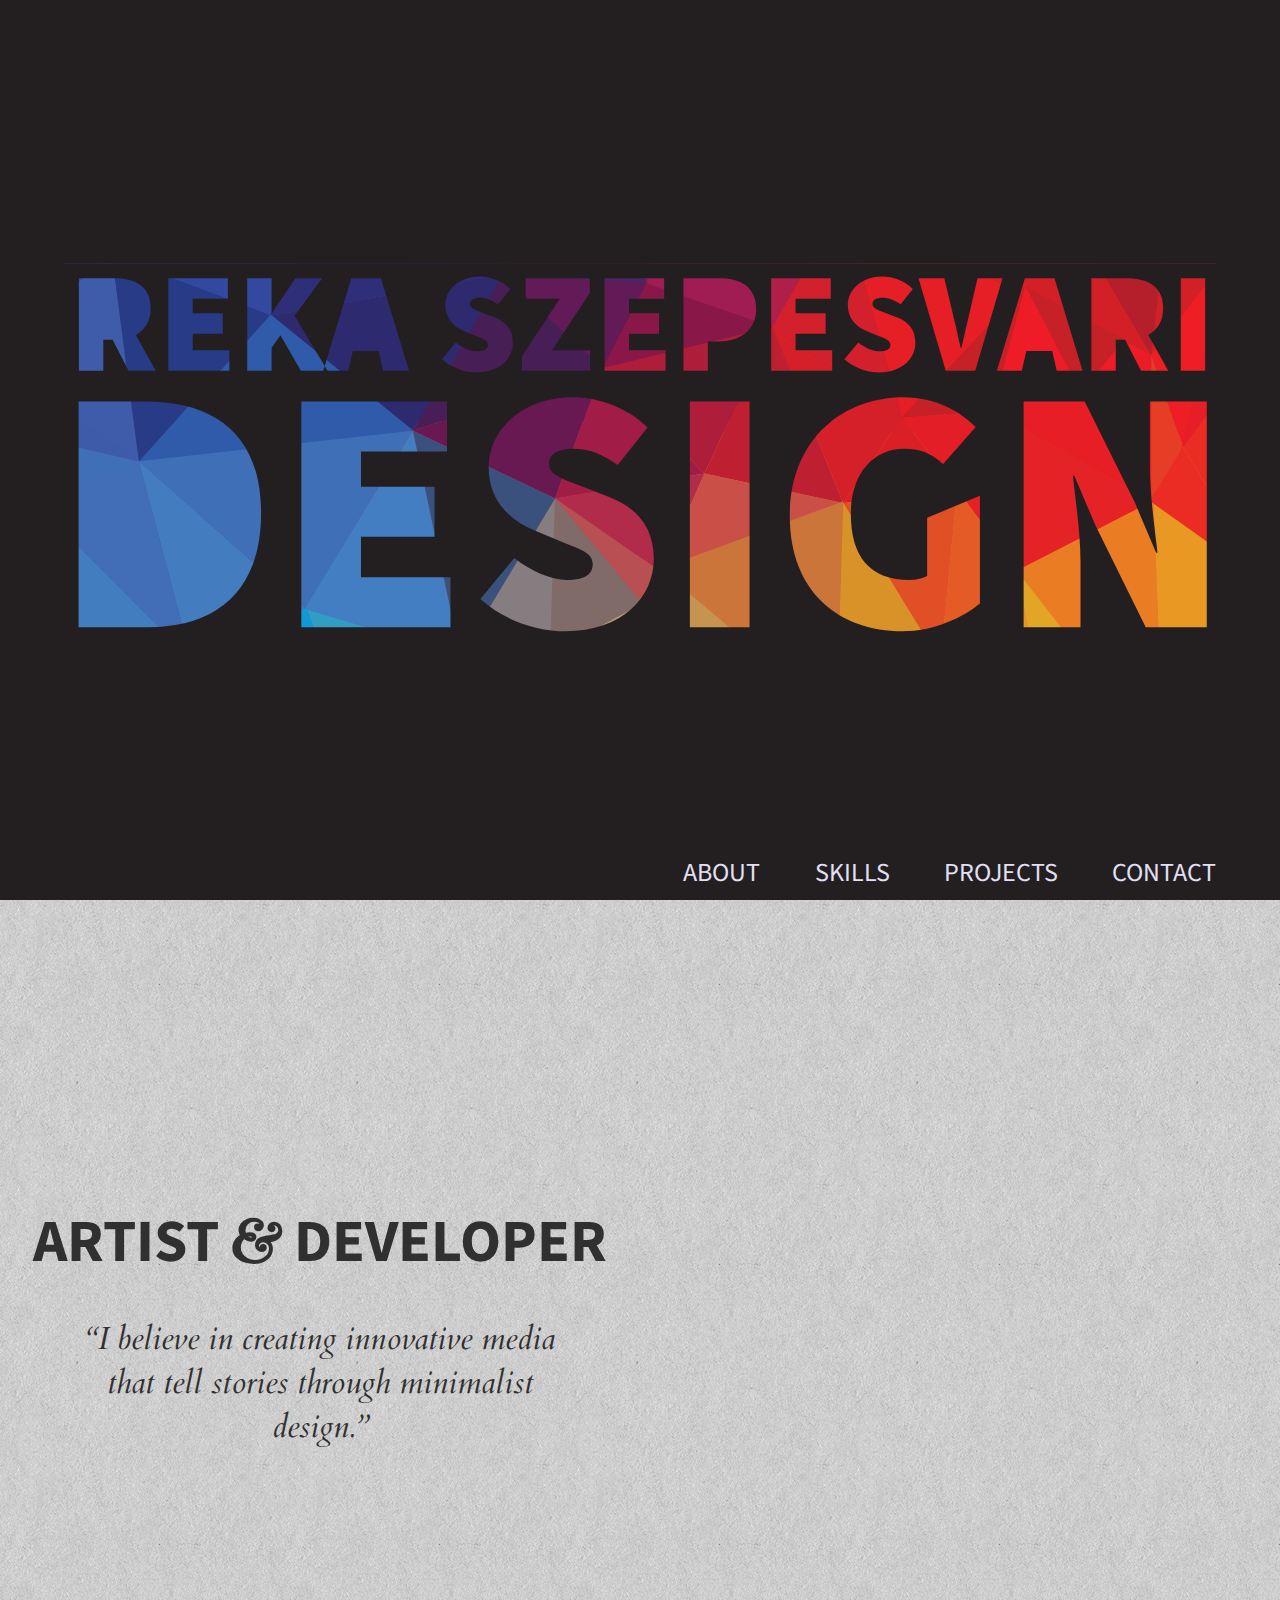
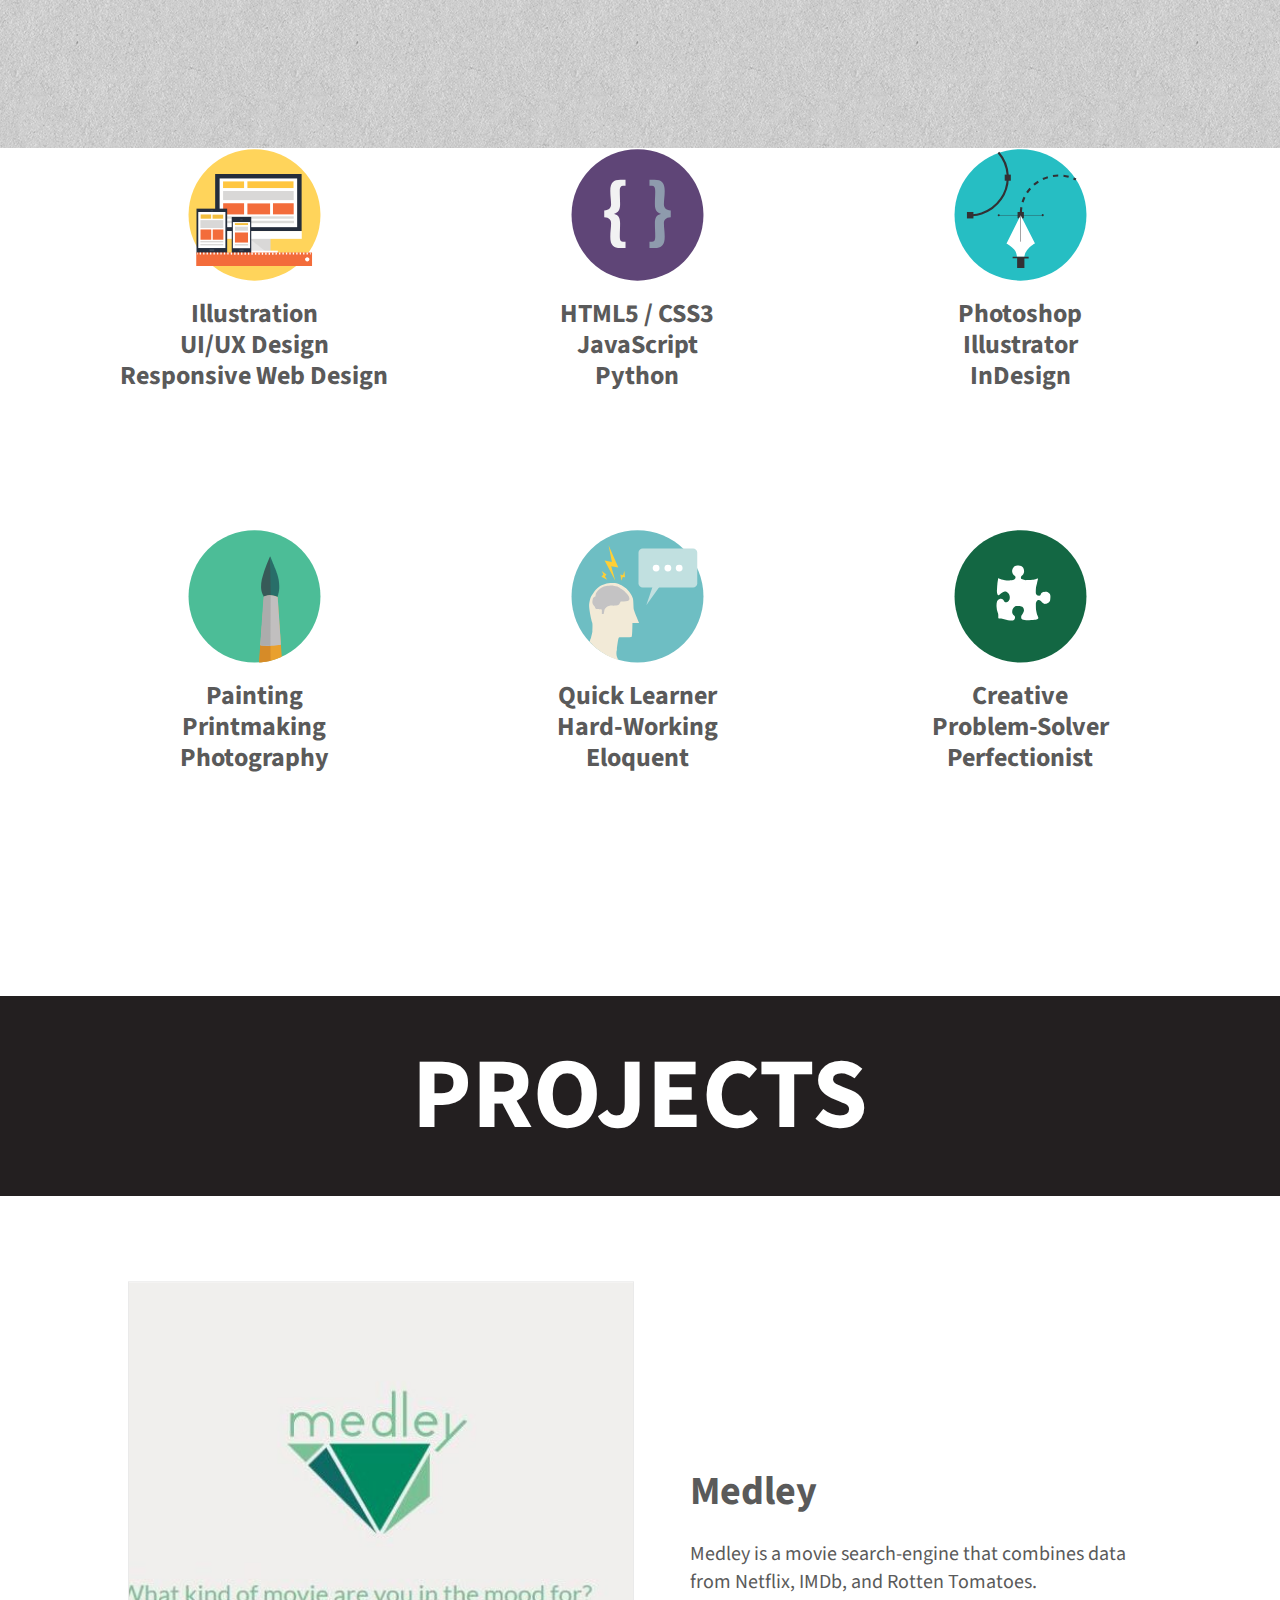
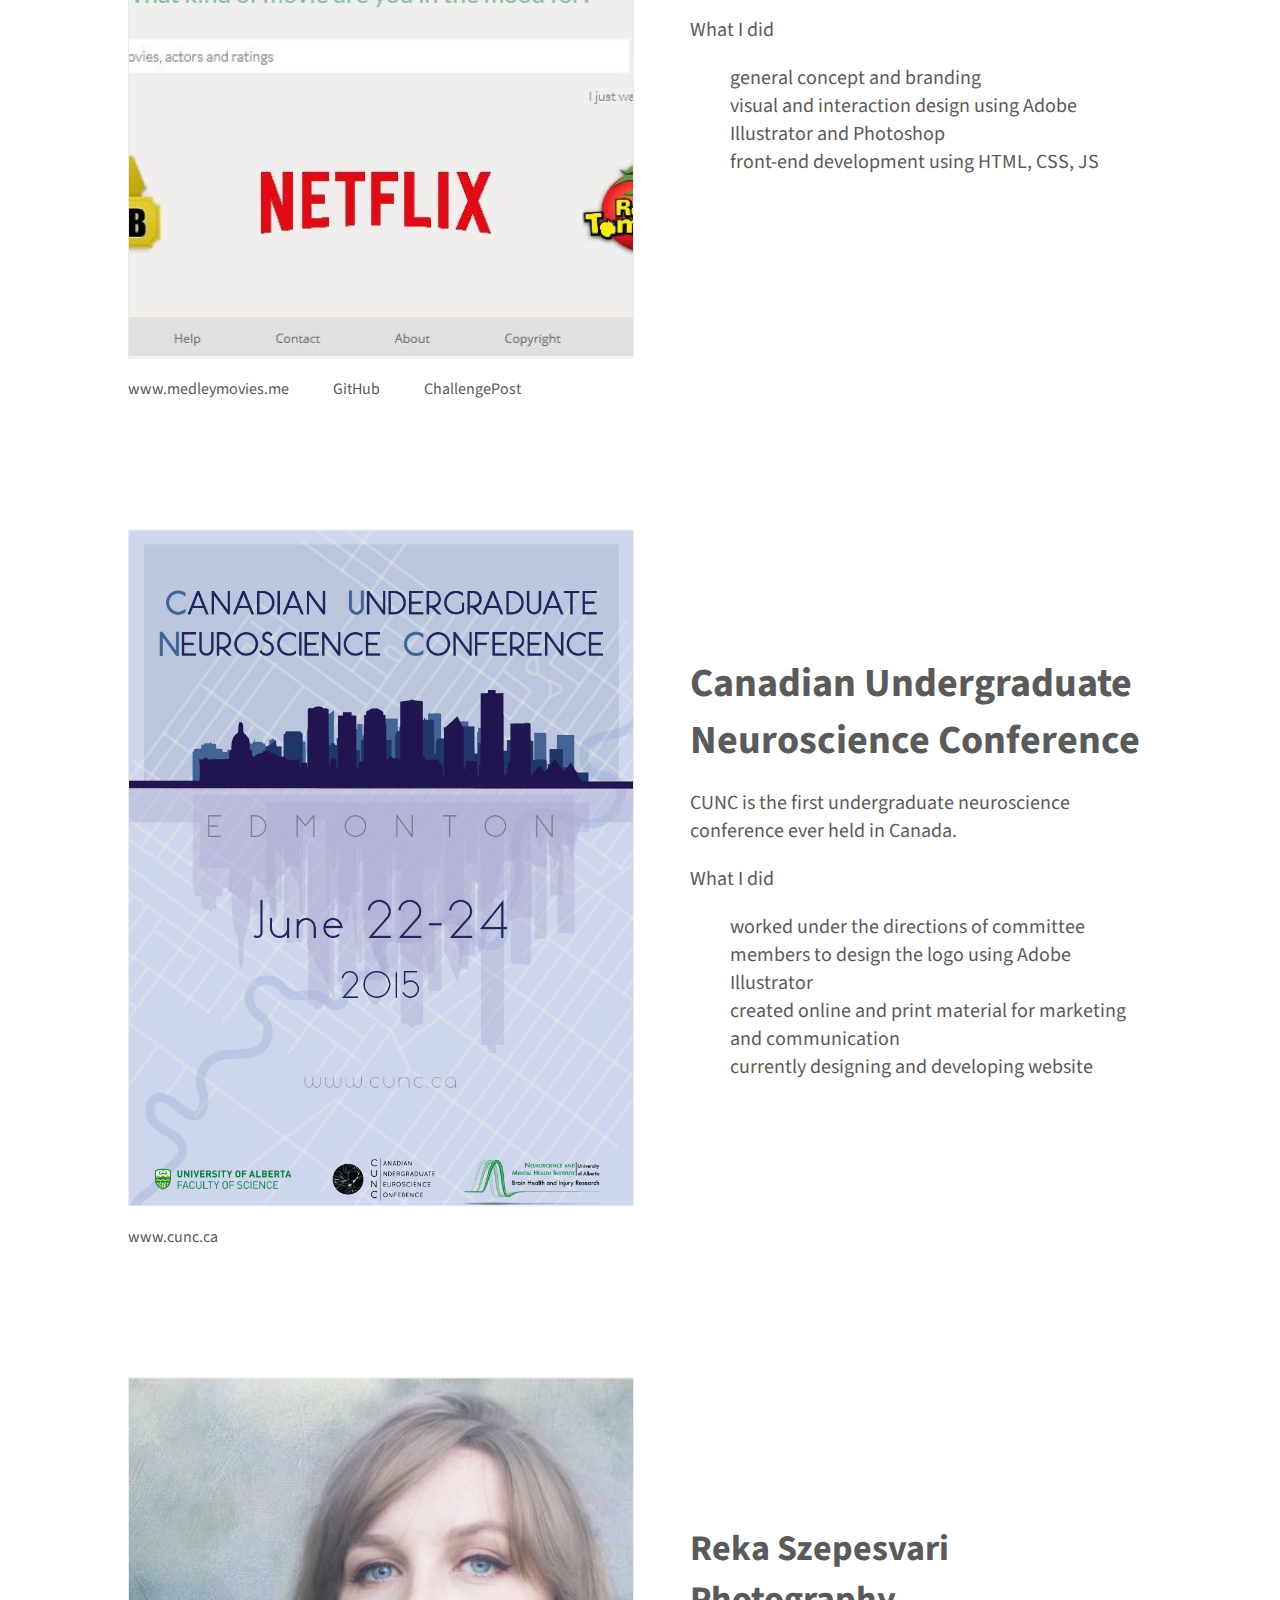
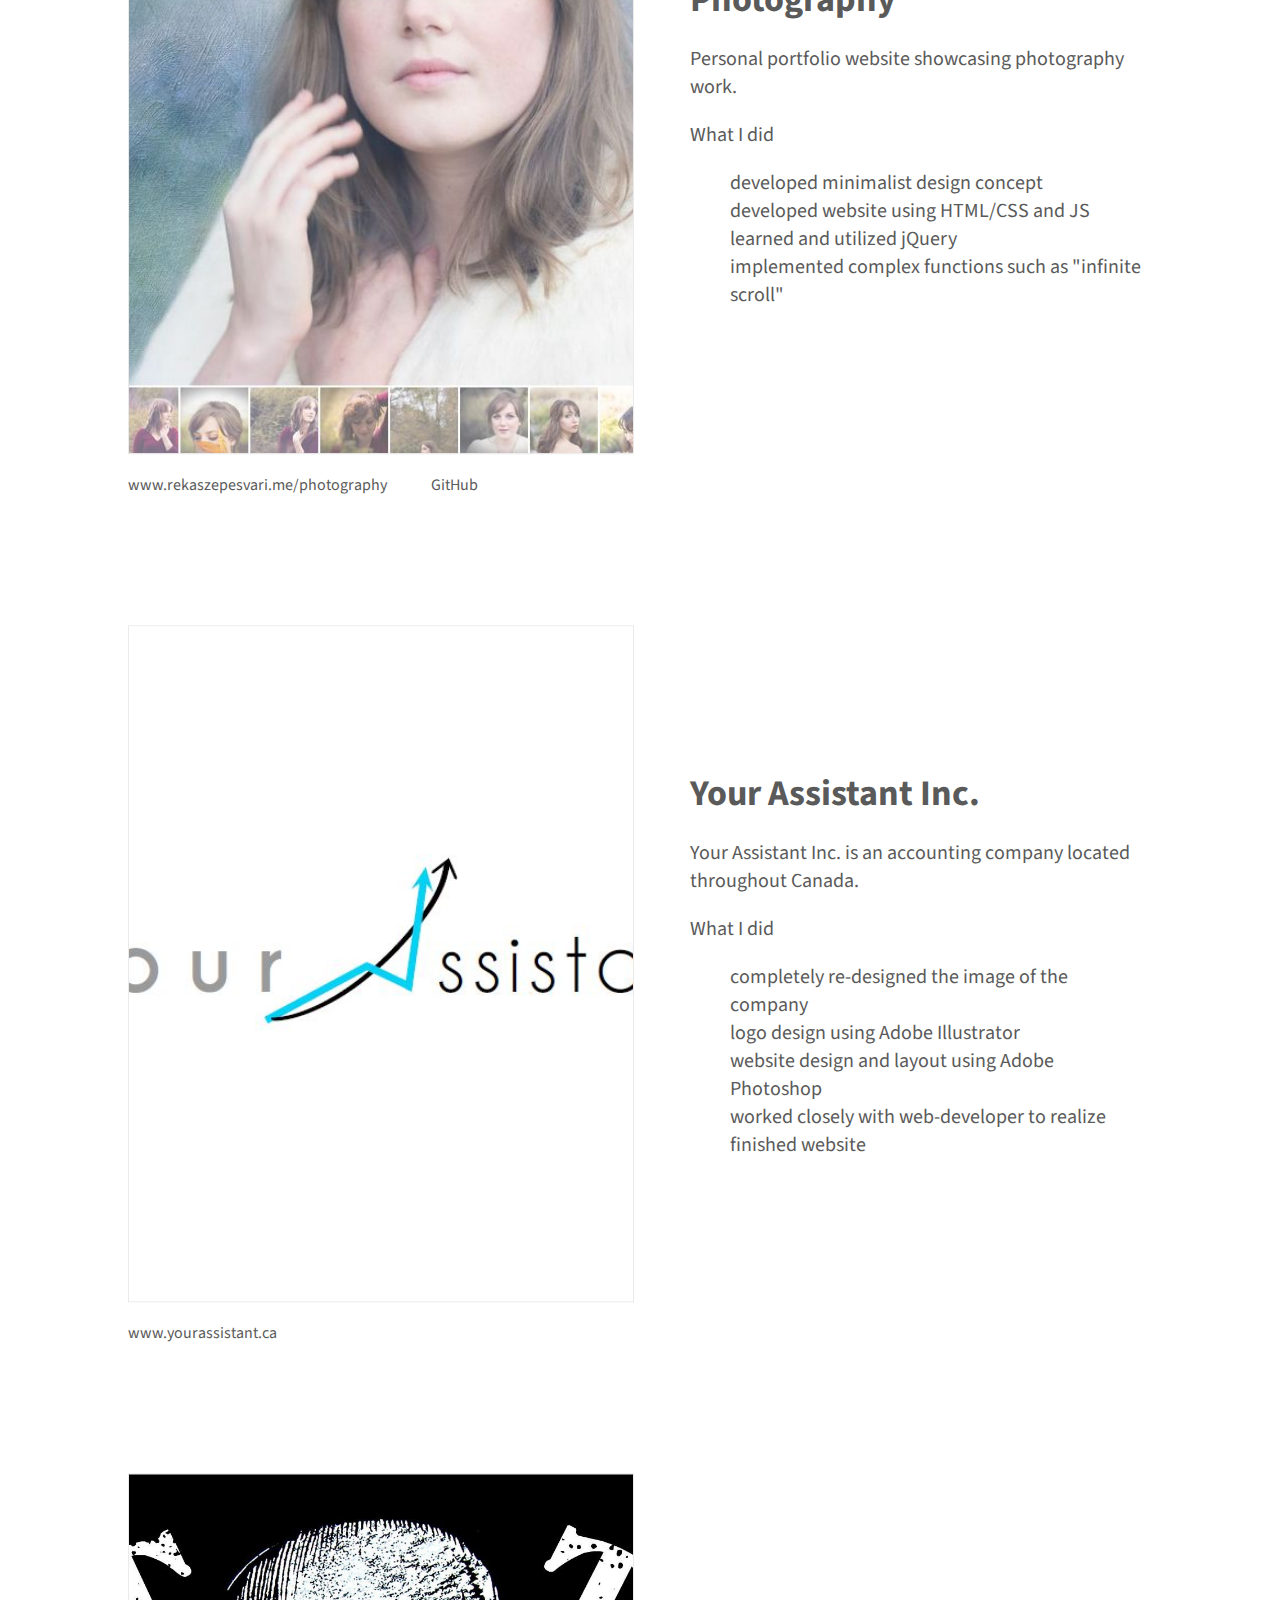
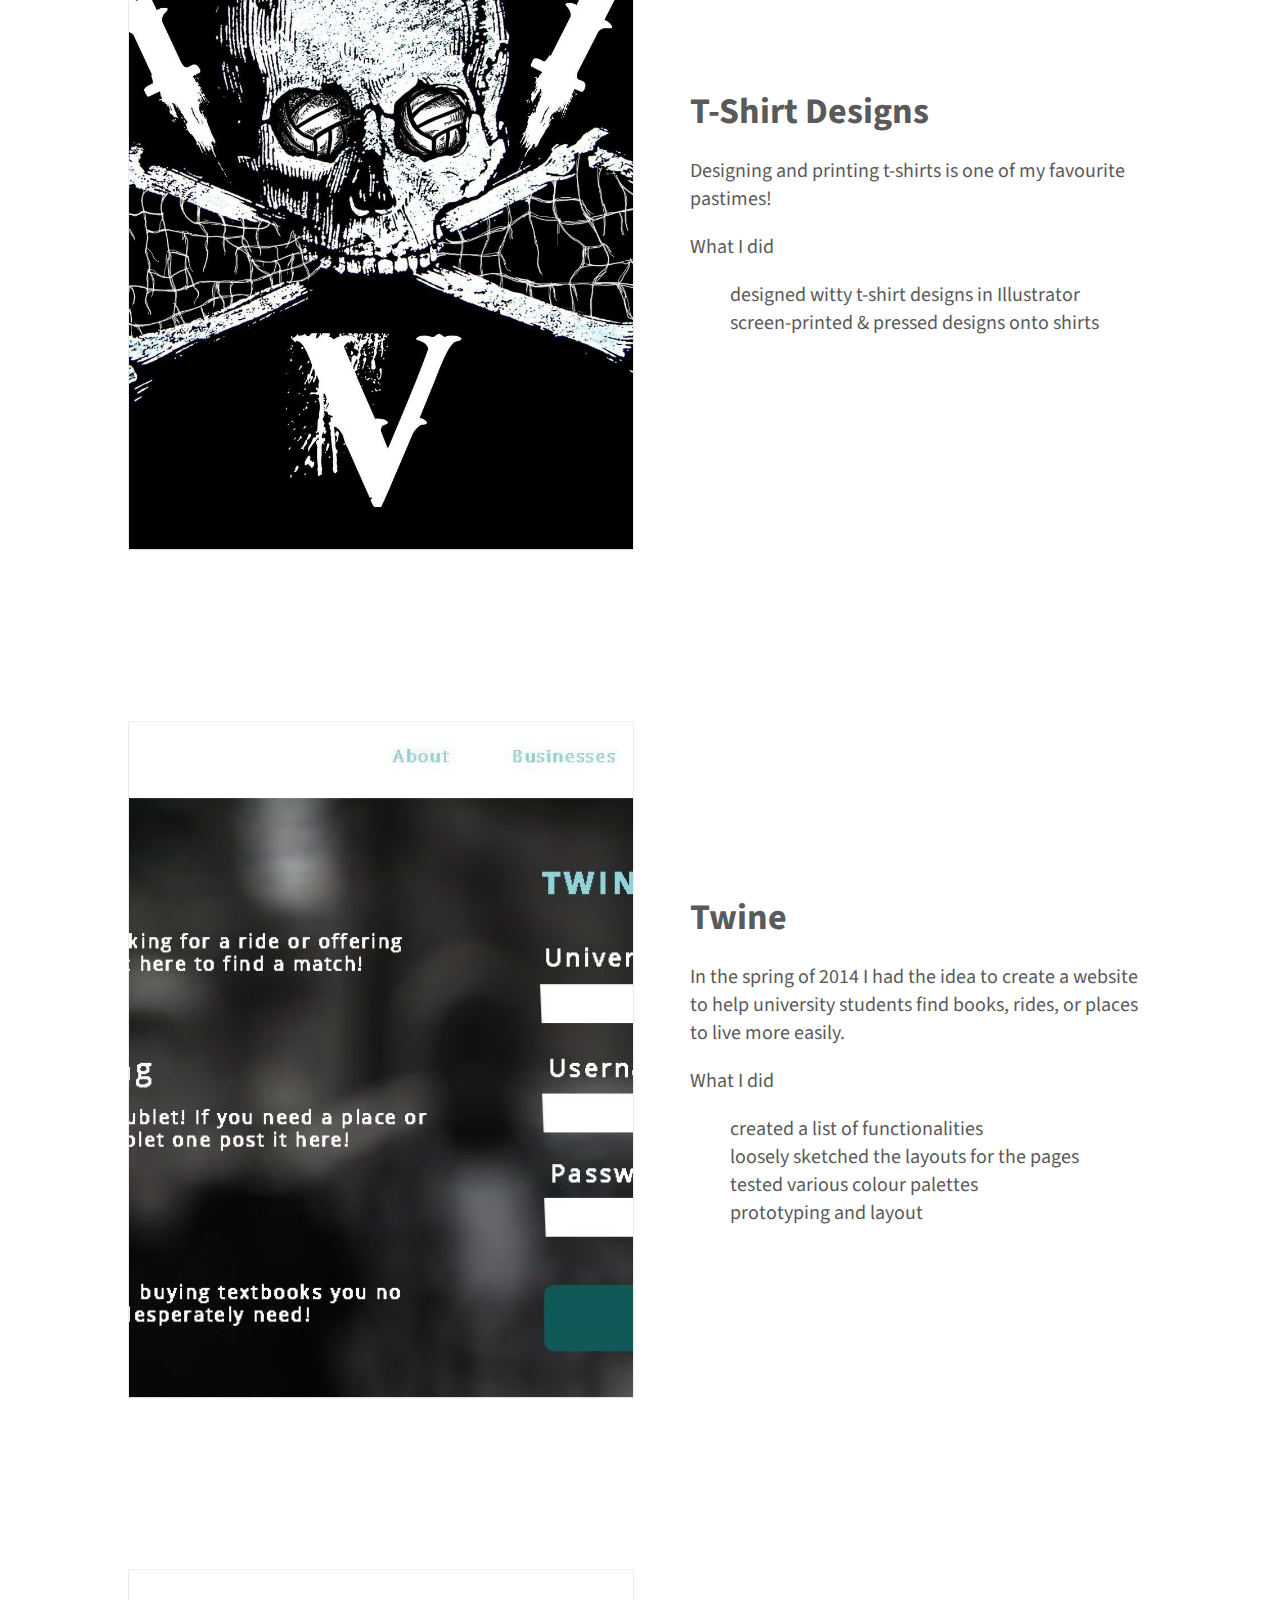
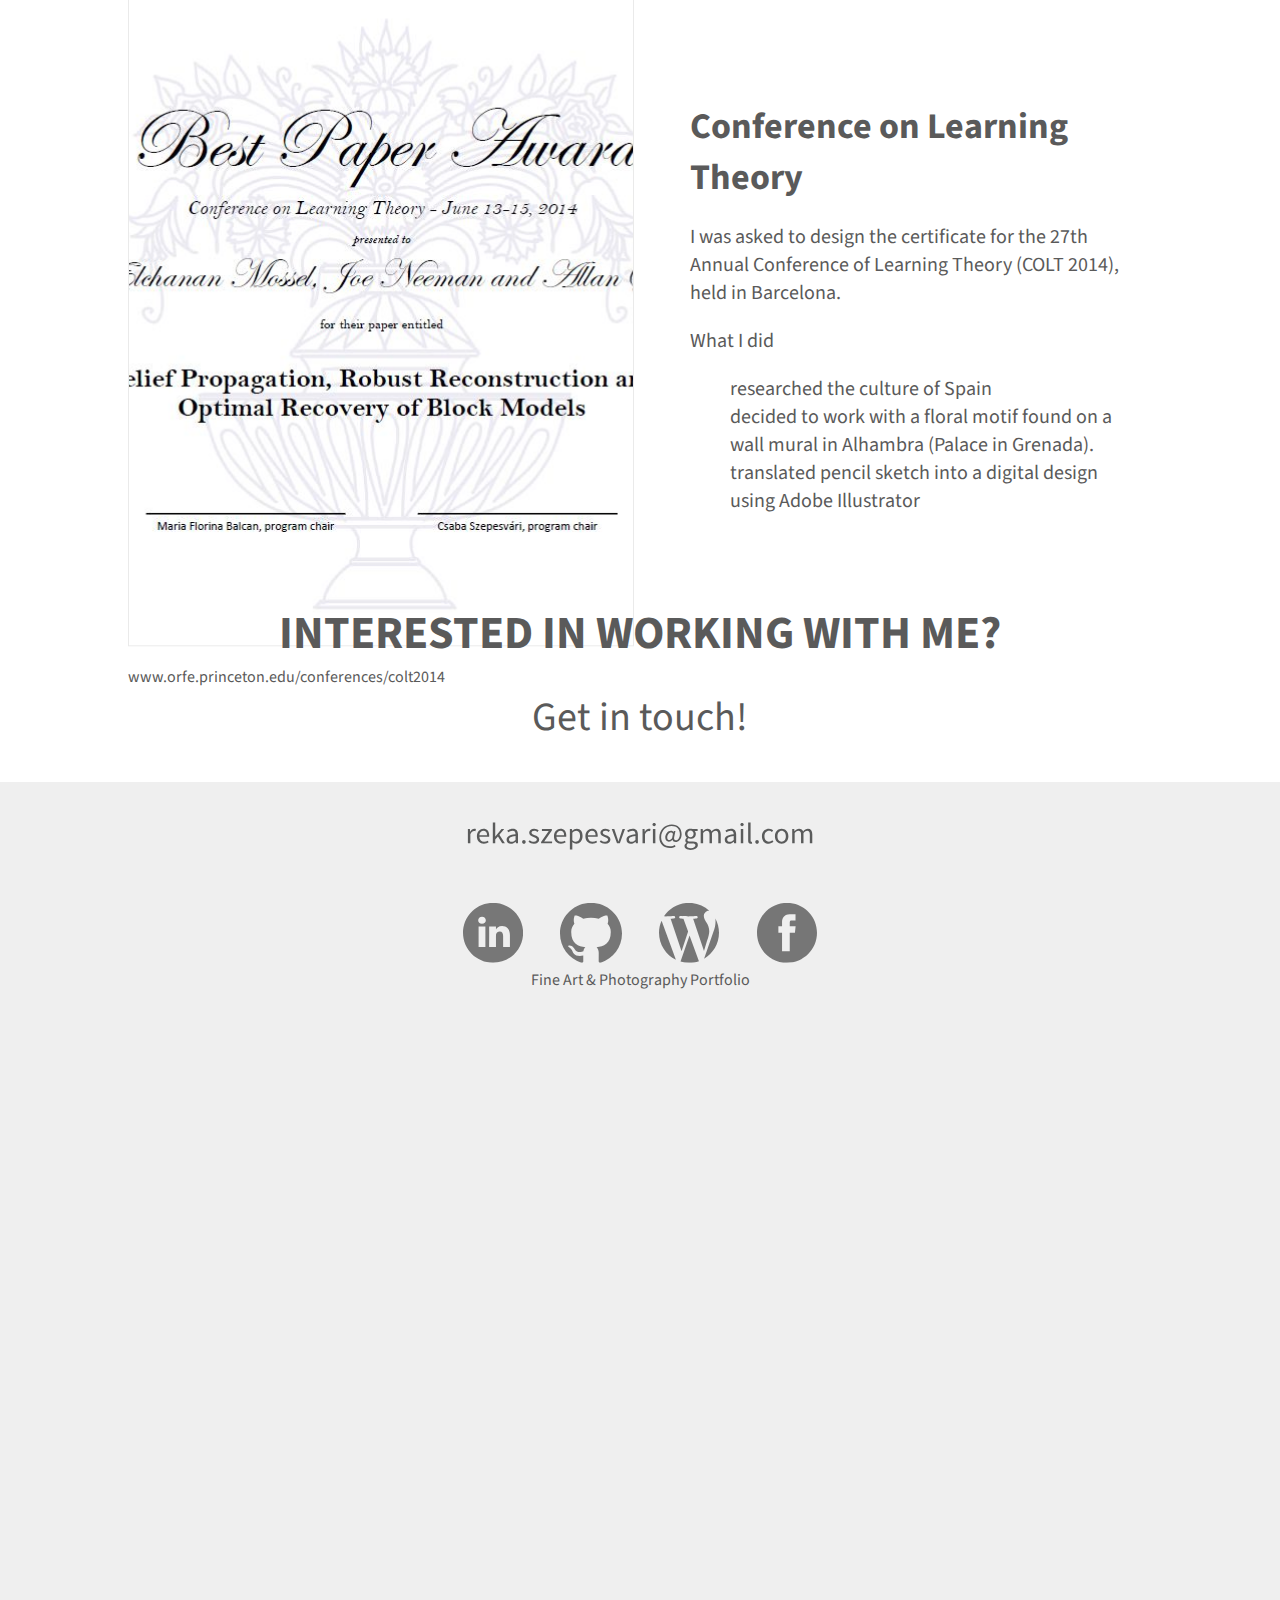
==== commit 33abf9e2: "Added link back to home" ====
--- a/index.html
+++ b/index.html
@@ -38,7 +38,7 @@
 	<!--Splash-->
 	<div class="page" id="splash-page">
 		<img id="big-logo" class="title-image v-center h-center fadeIn" src="assets/title-header-good(g).svg" />
-		<img id="small-logo" src="assets/rs-skinny.svg" />
+		<a href="http://rekaszepesvari.me/"><img id="small-logo" src="assets/rs-skinny.svg" /></a>
 
 		<ul class="nav-bar fadeIn media-lg">
 			<li class="nav-bar-item"><a class="scroll-click" href="#about-page">About</a></li>
@@ -65,7 +65,7 @@
 	
 	<!--About-->
 	<div class="page" id="about-page">
-		<div class="grid">
+		<div class="grid" data-rows="1" data-columns="2">
 			<div class="grid-cell">
 				<div id="about-reka-block" class="v-center h-center">
 					<h1 class="about-me-title">ARTIST</h1><h2 id="and"> &#38; </h2><h1 class="about-me-title">DEVELOPER</h1>
@@ -73,15 +73,15 @@
 				</div>
 			</div>
 			<div class="grid-cell" id="reka-cell">
-				<img id="reka-image" class="js-hidden" src="assets/reka-small.png" />
+				<img id="reka-image" class="js-hidden" src="assets/reka-tiny.png" />
 			</div>
 		</div>
 	</div>
 	
 	<!-- Skills-->
 	<div class="page" id="skills-page">
-		<div class="wrapper h-center v-center">
-			<div class="grid">
+		<div class="wrapper h-center">
+			<div class="grid h-center v-center" data-fit="true">
 				<div class="grid-cell skill-card">
 					<img class="h-center skill-icon" src="assets/icons/ui-icon.svg" />
 					<h5>Illustration</h5>
@@ -136,11 +136,12 @@
 	<!-- Medley -->
 	<div id="project-medley" class="project page">
 		<div class="wrapper h-center v-center">
-			<div class="grid" >
-				<!-- These will appear in the lightbox -->
-				<div class="grid-cell">
-					<h3 class="media-sm">Medley</h3>
-					<div class="thumbnails">
+			<div class="grid" data-column-width=".grid-sizer">
+				<div class="grid-sizer"></div>
+				
+				<!-- These will appear in the lightbox -->
+				<div class="grid-cell">
+					<div class="thumbnails v-center">
 						<img class="thumbnail-img" alt="Landing page as seen in the browser" src="images/medley/1.jpg">
 						<img class="hidden" alt="Results page sorted by IMDb rating" src="images/medley/2.jpg">
 						<img class="hidden" alt="Clicking on the thumbnail takes you directly to the movie on Netflix" src="images/medley/3.jpg">
@@ -153,7 +154,7 @@
 				<!-- The description -->
 				<div class="grid-cell">
 					<div class="project-dscrp v-center">
-						<h3 id="title-medley" class="media-lg">Medley</h3>
+						<h2 id="title-medley">Medley</h2>
 						<p>Medley is a movie search-engine that combines data from Netflix, IMDb, and Rotten Tomatoes.</p>
 						<p>What I did</p>
 						<ul class="what-i-did">
@@ -176,11 +177,12 @@
 	<!-- CUNC -->
 	<div id="project-cunc" class="project page">
 		<div class="wrapper h-center v-center">
-			<div class="grid">
-				<!-- These will appear in the lightbox -->
-				<div class="grid-cell">
-					<h3 class="media-sm">Canadian Undergraduate Neuroscience Conference</h3>
-					<div class="thumbnails">
+			<div class="grid" data-column-width=".grid-sizer">
+				<div class="grid-sizer"></div>
+				
+				<!-- These will appear in the lightbox -->
+				<div class="grid-cell">
+					<div class="thumbnails v-center">
 						<img class="thumbnail-img" alt="Completed conference poster" src="images/cunc/poster.jpg">
 						<img class="hidden" alt="CUNC logo. A stylized depiction of a pyramidal neuron." src="images/cunc/Logo.jpg">
 						<img class="hidden" alt="Initial logo designs" src="images/cunc/initial-design.jpg">
@@ -193,7 +195,7 @@
 				<!-- The description -->
 				<div class="grid-cell">
 					<div class="project-dscrp v-center">
-						<h3 class="media-lg" id="title-cunc">Canadian Undergraduate Neuroscience Conference</h3>
+						<h2 id="title-cunc">Canadian Undergraduate Neuroscience Conference</h2>
 						<p>CUNC is the first undergraduate neuroscience conference ever held in Canada.</p>
 						<p>What I did</p>
 						<ul class="what-i-did">
@@ -215,12 +217,12 @@
 	<!-- Reka Szepesvari Photography -->	
 	<div id="project-rsphoto" class="project page">
 		<div class="wrapper h-center v-center">
-			<div class="grid">
+			<div class="grid" data-column-width=".grid-sizer">
+				<div class="grid-sizer"></div>
 			
 				<!-- These will appear in the lightbox -->
 				<div class="grid-cell">
-					<h3 class="media-sm">Reka Szepesvari Photography</h3>
-					<div class="thumbnails">
+					<div class="thumbnails v-center">
 						<img class="thumbnail-img" alt="A minimal design for an image carousel" src="images/rsp/1.jpg">
 						<img class="hidden" alt="The Bouquet" src="images/rsp/2.jpg">
 						<img class="hidden" alt="Ice Drawing" src="images/rsp/5.jpg">
@@ -230,7 +232,7 @@
 				
 				<div class="grid-cell">
 					<div class="project-dscrp v-center">
-						<h3 class="media-lg" id="title-rsphoto">Reka Szepesvari Photography</h3>
+						<h3 id="title-rsphoto">Reka Szepesvari Photography</h3>
 						<p>Personal portfolio website showcasing photography work.</p>
 						<p>What I did</p>
 						<ul class="what-i-did"> 
@@ -252,12 +254,12 @@
 	<!-- Your Assistant Project -->	
 	<div id="project-ya" class="project page">
 		<div class="wrapper h-center v-center">
-			<div class="grid">
-
-				<!-- These will appear in the lightbox -->
-				<div class="grid-cell">
-					<h3 class="media-sm">Your Assistant Inc.</h3>
-					<div class="thumbnails">
+			<div class="grid" data-column-width=".grid-sizer">
+				<div class="grid-sizer"></div>
+
+				<!-- These will appear in the lightbox -->
+				<div class="grid-cell">
+					<div class="thumbnails v-center">
 						<img class="thumbnail-img" alt="Company logo" src="images/ya/logo4.jpg">
 						<img class="hidden" alt="Homepage" src="images/ya/website.jpg">
 						<img class="hidden" alt="Detailed <i>About us</i> page design" src="images/ya/1.jpg">
@@ -269,7 +271,7 @@
 				<!-- The description -->
 				<div class="grid-cell">
 					<div class="project-dscrp v-center">
-						<h3 class="media-lg" id="title-ya">Your Assistant Inc.</h3>
+						<h3 id="title-ya">Your Assistant Inc.</h3>
 						<p>Your Assistant Inc. is an accounting company located throughout Canada.</p>
 						<p>What I did</p>
 						<ul class="what-i-did">
@@ -291,12 +293,12 @@
 	<!-- T-SHIRT Designs -->		
 	<div id="project-shirt" class="project page">
 		<div class="wrapper h-center v-center">
-			<div class="grid">
-
-				<!-- These will appear in the lightbox -->
-				<div class="grid-cell">
-					<h3 class="media-sm">T-Shirt Designs</h3>
-					<div class="thumbnails">
+			<div class="grid" data-column-width=".grid-sizer">
+				<div class="grid-sizer"></div>
+
+				<!-- These will appear in the lightbox -->
+				<div class="grid-cell">
+					<div class="thumbnails v-center">
 						<img class="thumbnail-img" alt="Titans Volleyball Tournament (TVT) Logo. T-Shirt Design Contest winner." src="images/shirt/1.jpg">
 						<img class="hidden" alt="Programming contest t-shirt design." src="images/shirt/contest2.jpg">
 						<img class="hidden" alt="A t-shirt for procrastinators." src="images/shirt/2.jpg">
@@ -308,7 +310,7 @@
 				<!-- The description -->
 				<div class="grid-cell">
 					<div class="project-dscrp v-center">
-						<h3 class="media-lg" id="title-shirt">T-Shirt Designs</h3>
+						<h3 id="title-shirt">T-Shirt Designs</h3>
 						<p>Designing and printing t-shirts is one of my favourite pastimes!</p>
 						<p>What I did</p>
 						<ul class="what-i-did">
@@ -324,11 +326,12 @@
 	<!-- Twine -->	
 	<div id="project-twine" class="project page">
 		<div class="wrapper h-center v-center">
-			<div class="grid">
-				<!-- These will appear in the lightbox -->
-				<div class="grid-cell">
-					<h3 class="media-sm">Twine</h3>
-					<div class="thumbnails">
+			<div class="grid" data-column-width=".grid-sizer">
+				<div class="grid-sizer"></div>
+				
+				<!-- These will appear in the lightbox -->
+				<div class="grid-cell">
+					<div class="thumbnails v-center">
 						<img class="thumbnail-img" alt="Landing page design" src="images/twine/1.jpg">
 						<img class="hidden" alt="Log-in design" src="images/twine/3.jpg">
 						<img class="hidden" alt="Default search page for books" src="images/twine/4.jpg">
@@ -338,7 +341,7 @@
 				<!-- The description -->
 				<div class="grid-cell">
 					<div class="project-dscrp v-center">
-						<h3 class="media-lg" id="title-twine">Twine</h3>
+						<h3 id="title-twine">Twine</h3>
 						<p>In the spring of 2014 I had the idea to create a website to help university students find books, rides, or places to live more easily.</p>
 						<p>What I did</p>
 						<ul class="what-i-did">
@@ -356,12 +359,12 @@
 	<!-- COLT -->	
 	<div id="project-colt" class="project page">
 		<div class="wrapper h-center v-center">
-			<div class="grid">
-
-				<!-- These will appear in the lightbox -->
-				<div class="grid-cell">
-					<h3 class="media-sm">Conference on Learning Theory</h3>
-					<div class="thumbnails">
+			<div class="grid" data-column-width=".grid-sizer">
+				<div class="grid-sizer"></div>
+
+				<!-- These will appear in the lightbox -->
+				<div class="grid-cell">
+					<div class="thumbnails v-center">
 						<img class="thumbnail-img" alt="COLT Certificate" src="images/colt/3.jpg">
 						<img class="hidden" alt="Pencil and paper sketch" src="images/colt/1.jpg">
 						<img class="hidden" alt="Background design for certificate" src="images/colt/2.jpg">
@@ -371,7 +374,7 @@
 				<!-- The description -->
 				<div class="grid-cell">
 					<div class="project-dscrp v-center">
-						<h3 class="media-lg" id="title-colt">Conference on Learning Theory</h3>
+						<h3 id="title-colt">Conference on Learning Theory</h3>
 						<p>I was asked to design the certificate for the 27th Annual Conference of Learning Theory (COLT 2014), held in Barcelona.</p>
 						<p>What I did</p>
 						<ul class="what-i-did">
@@ -390,18 +393,20 @@
 
 	<!-- Contact-->
 	<div id="contact-page">
-		<div id="contact-header">
-			<h1>Interested in working with me?</h1>
-			<p>Get in touch!</p>
-		</div>
-		<img id="contact-img" src="assets/email.svg">
-		<div id="smedia-icons">
-			<a target="_blank" href="https://ca.linkedin.com/pub/szepesvári/59/719/244"><img class="media-icon" src="assets/media-icons/linkedin.svg"></a>
-			<a target="_blank" href="https://github.com/szepi92?tab=repositories"><img class="media-icon" src="assets/media-icons/github.svg"></a>
-			<a target="_blank" href="https://rekaszepesvari.wordpress.com/tag/reka-szepesvari/"><img class="media-icon" src="assets/media-icons/wordpress.svg"></a>
-			<a target="_blank" href="https://www.facebook.com/rekasart"><img class="media-icon" src="assets/media-icons/facebook.svg"></a>
-		</div>
-		<a target="_blank" class="ext-link" href="http://rekaszepesvari.me/"><div id="portfolio">Fine Art & Photography Portfolio</div></a>
+		<div class="wrapper h-center v-center">
+			<div id="contact-header">
+				<h1>Interested in working with me?</h1>
+				<p>Get in touch!</p>
+			</div>
+			<img id="contact-img" src="assets/email.svg">
+			<div id="smedia-icons">
+				<a target="_blank" href="https://ca.linkedin.com/pub/szepesvári/59/719/244"><img class="media-icon" src="assets/media-icons/linkedin.svg"></a>
+				<a target="_blank" href="https://github.com/szepi92?tab=repositories"><img class="media-icon" src="assets/media-icons/github.svg"></a>
+				<a target="_blank" href="https://rekaszepesvari.wordpress.com/"><img class="media-icon" src="assets/media-icons/wordpress.svg"></a>
+				<a target="_blank" href="https://www.facebook.com/rekasart"><img class="media-icon" src="assets/media-icons/facebook.svg"></a>
+			</div>
+			<a target="_blank" class="ext-link" href="http://rekaszepesvari.me/"><div id="portfolio">Fine Art & Photography Portfolio</div></a>
+		</div>
 	</div>
 	
 	
@@ -413,6 +418,7 @@
 	<script src="js/ie10-viewport-bug-workaround.js"></script>
 	<script src="js/jquery.center.min.js"></script>
 	<script src="js/retina.min.js"></script>
+	<script src="js/masonry.pkgd.min.js"></script>
 	<script src="js/imagesloaded.pkgd.min.js"></script>
 	<script src="js/jquery.windows.js"></script>
 	<script src="js/jquery.blImageCenter.js"></script>
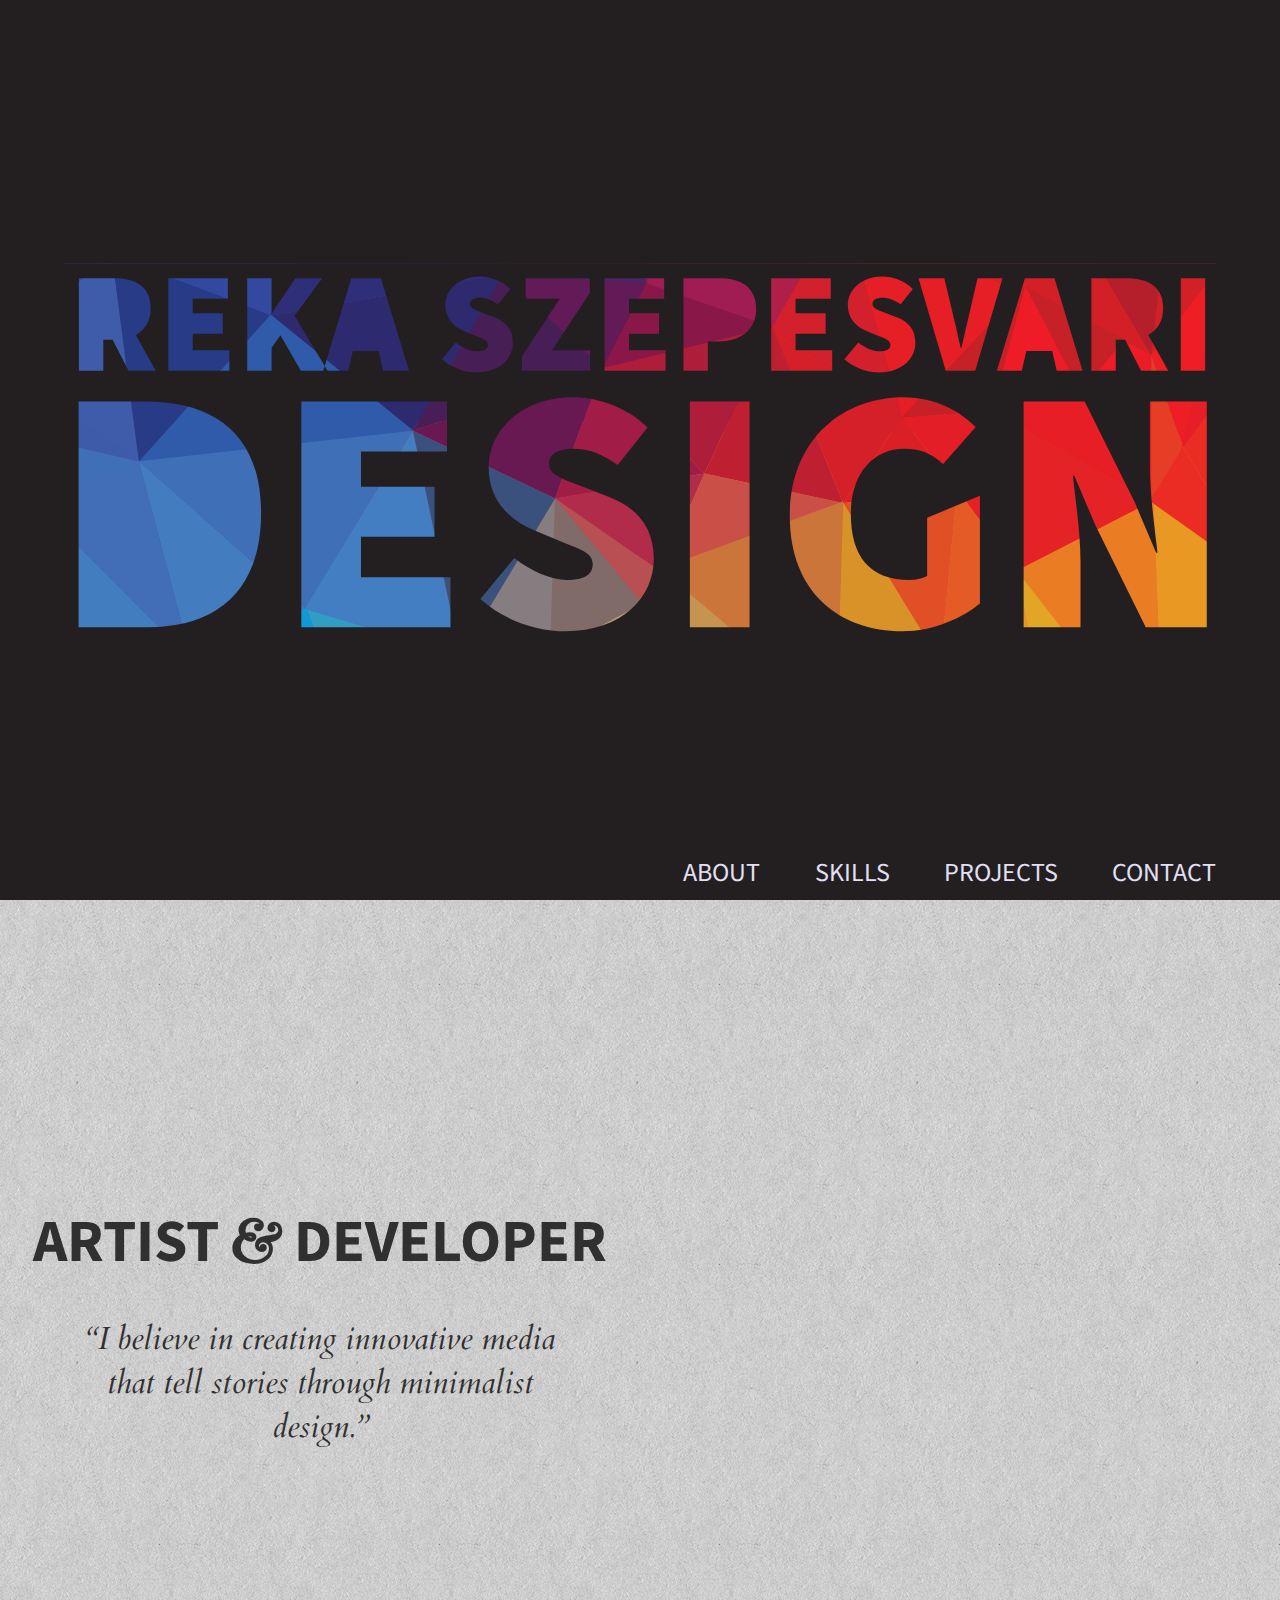
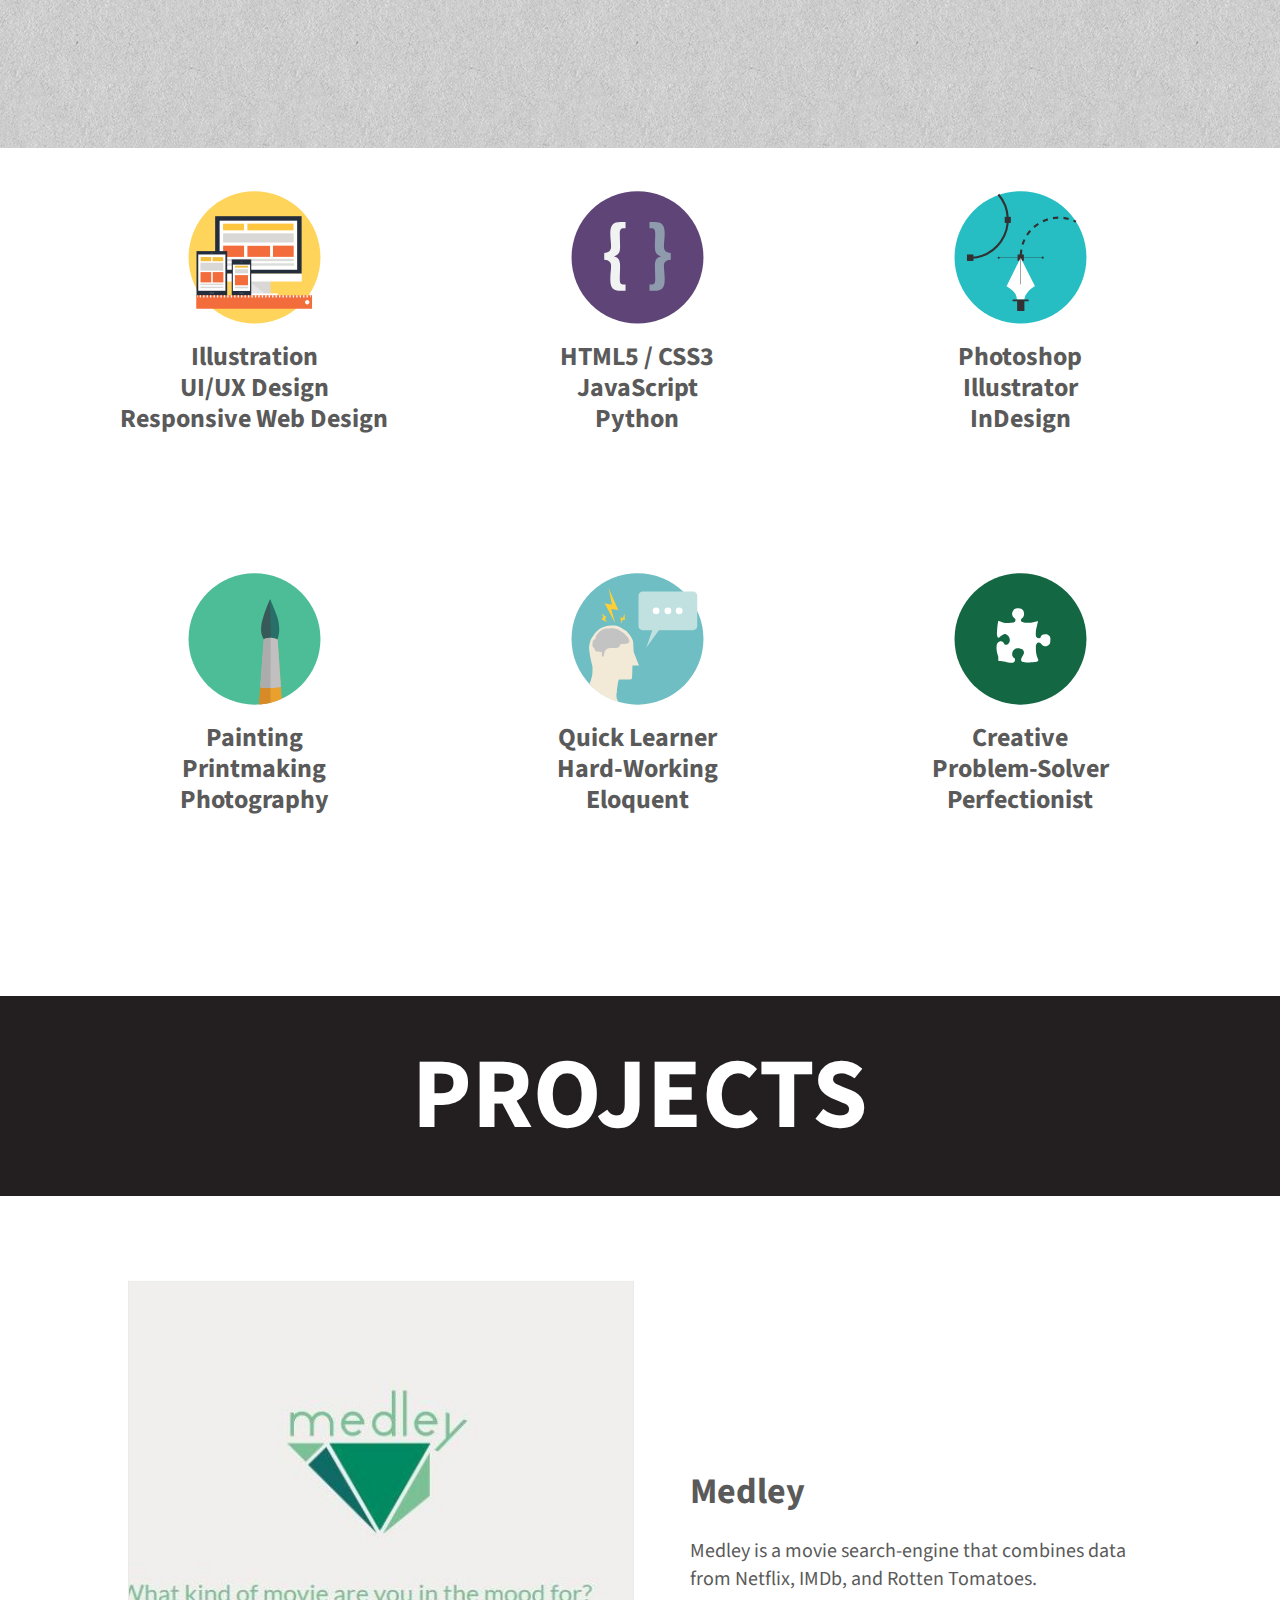
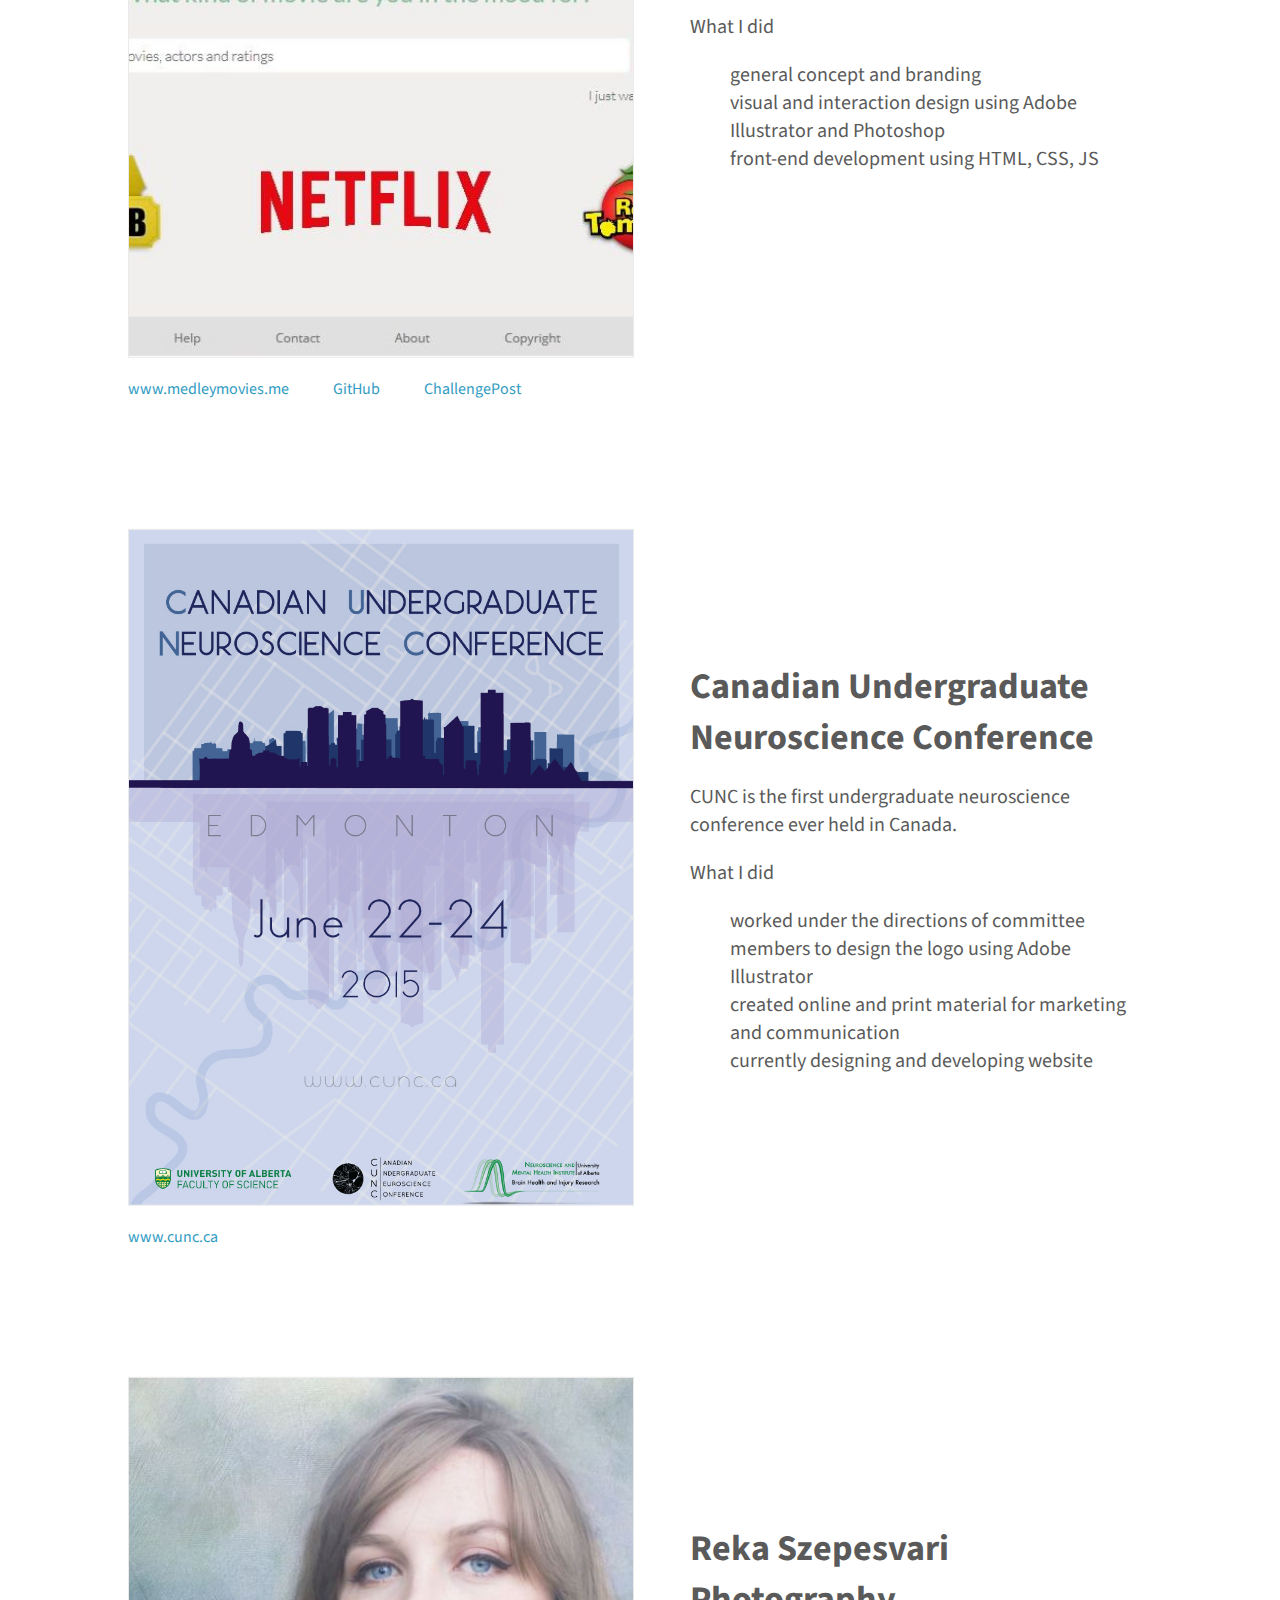
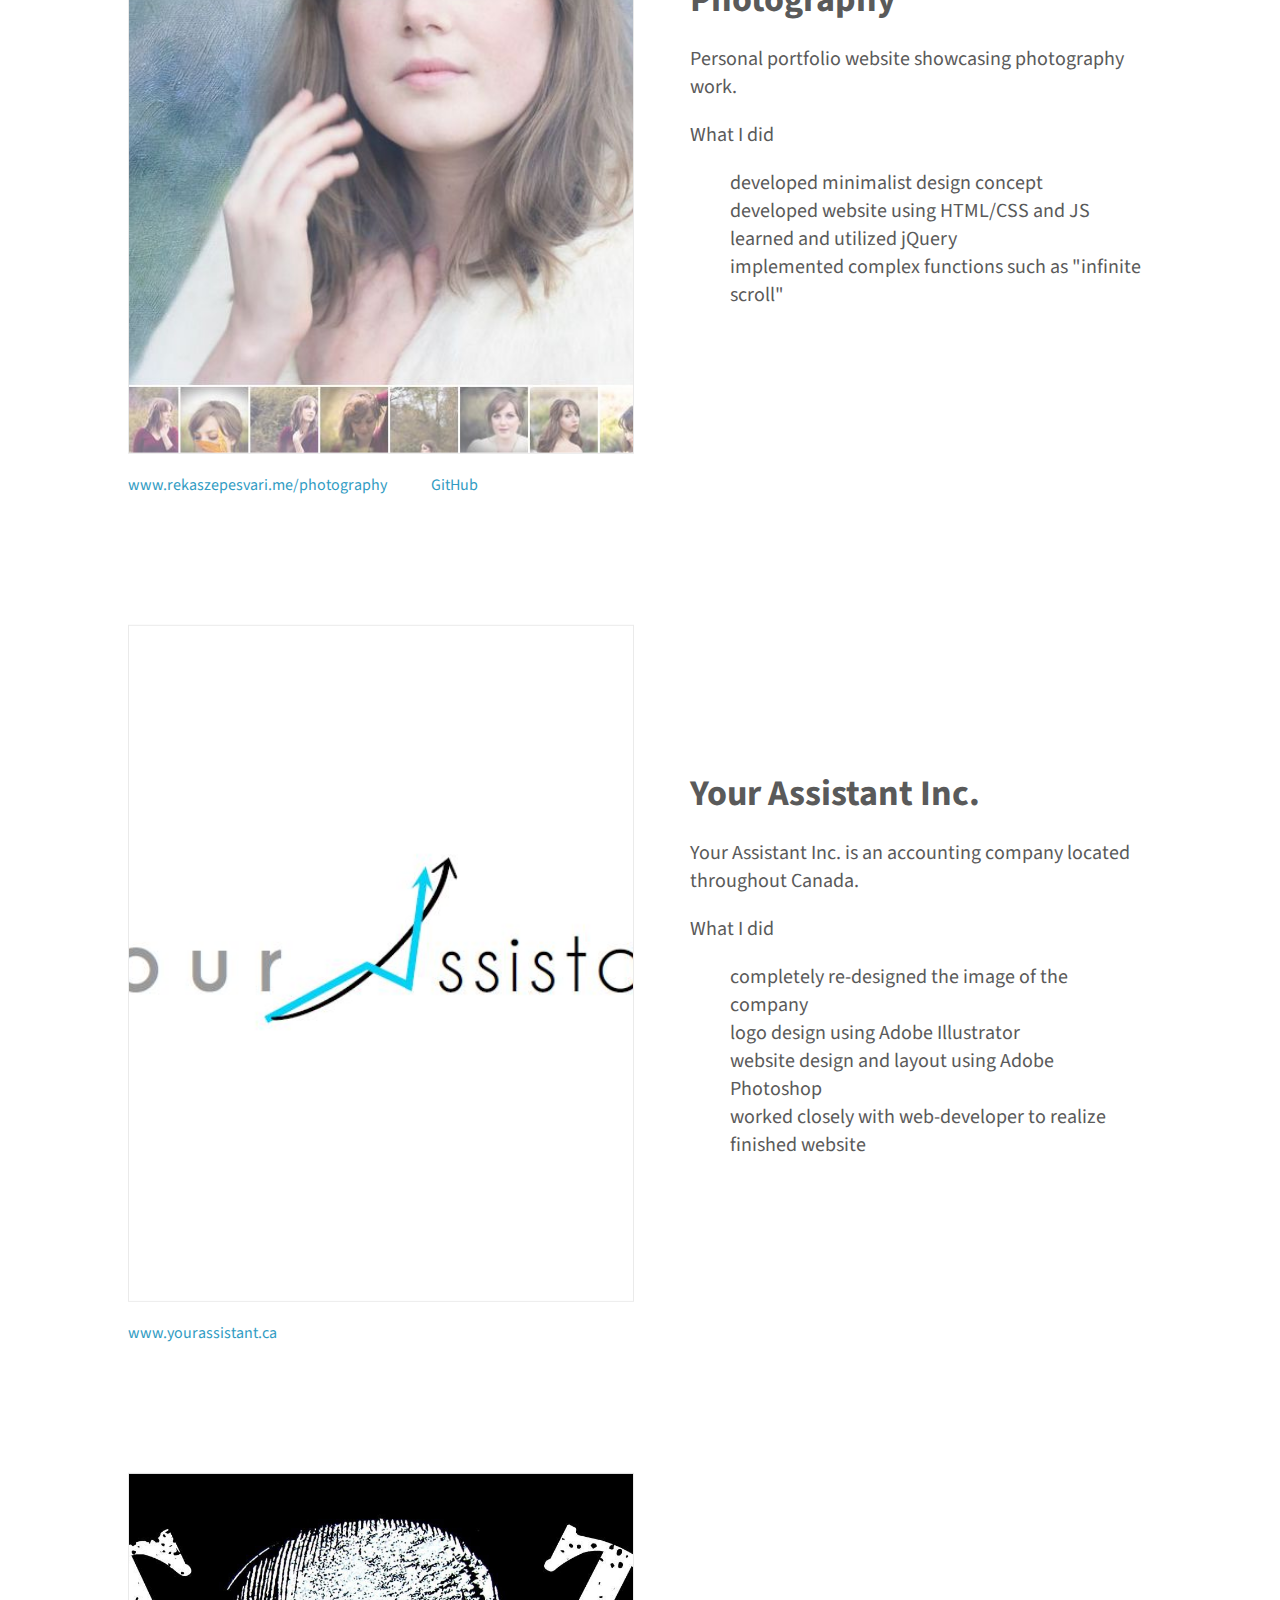
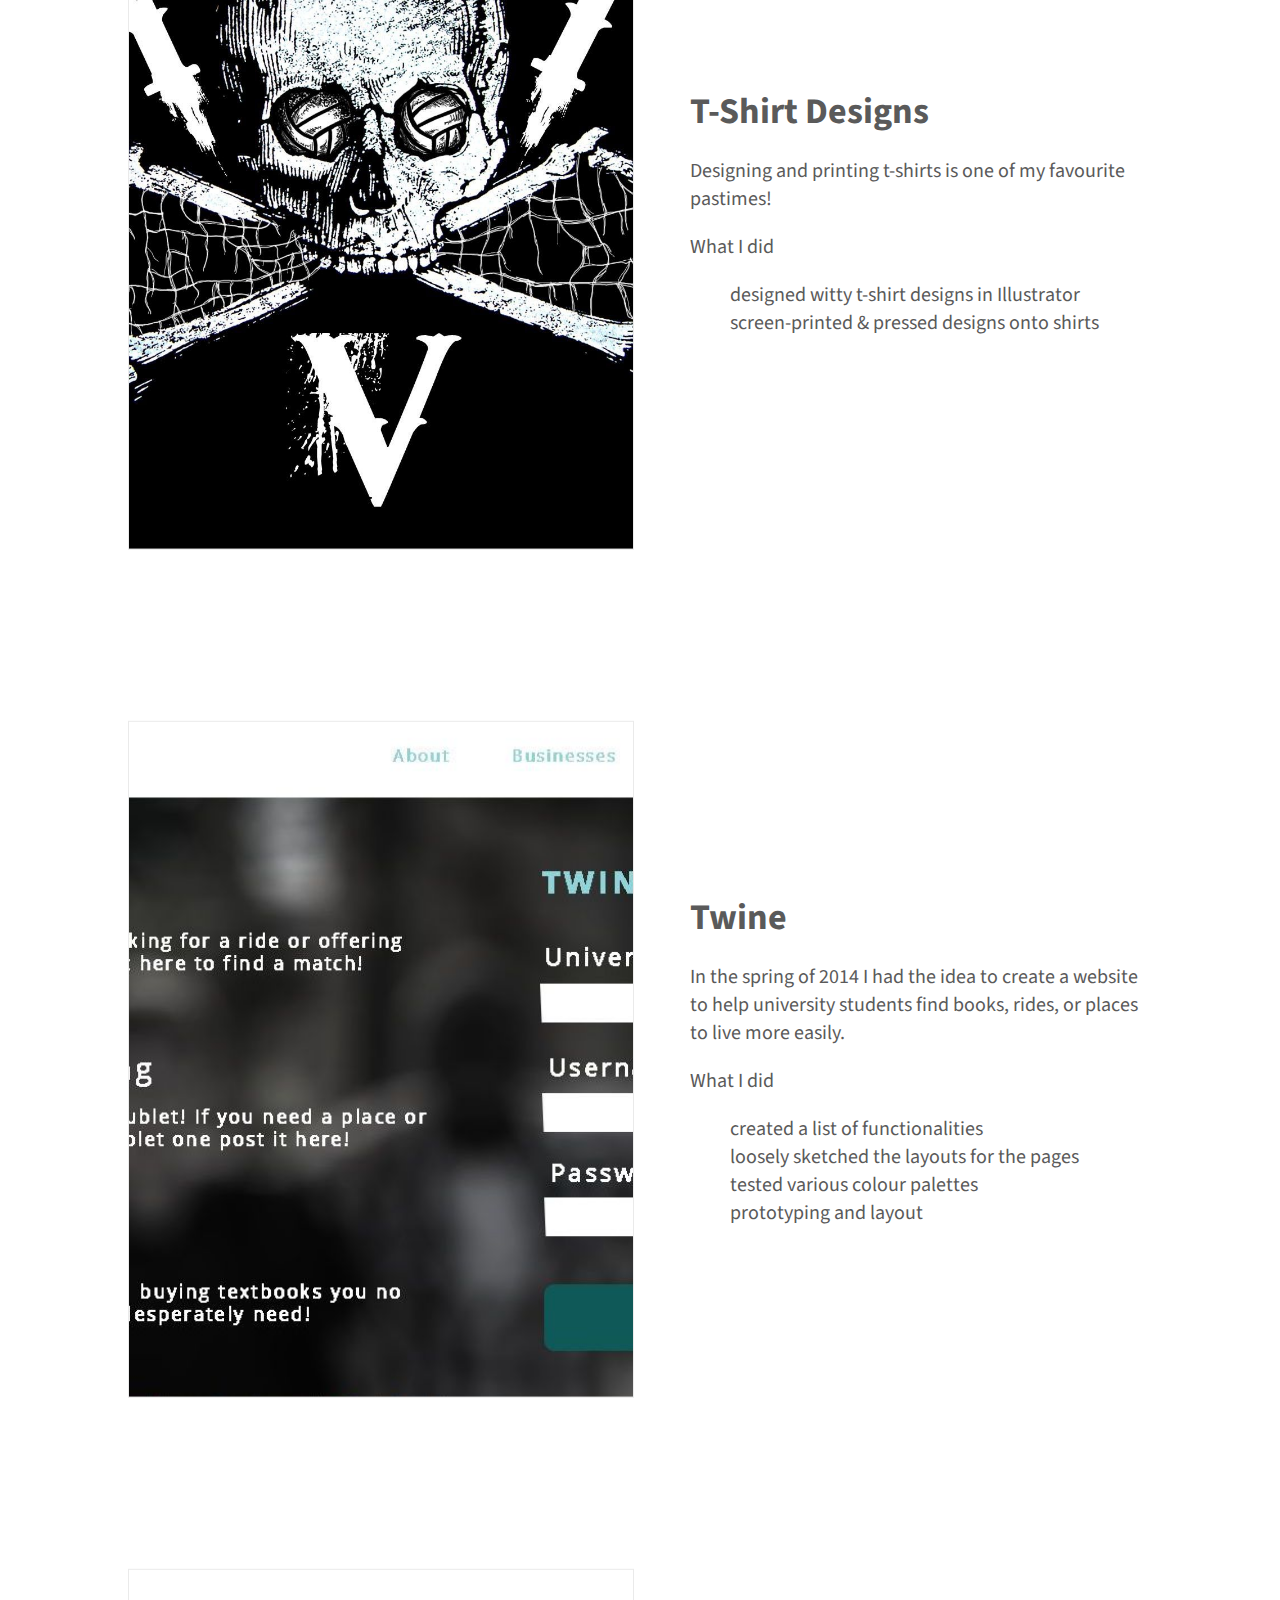
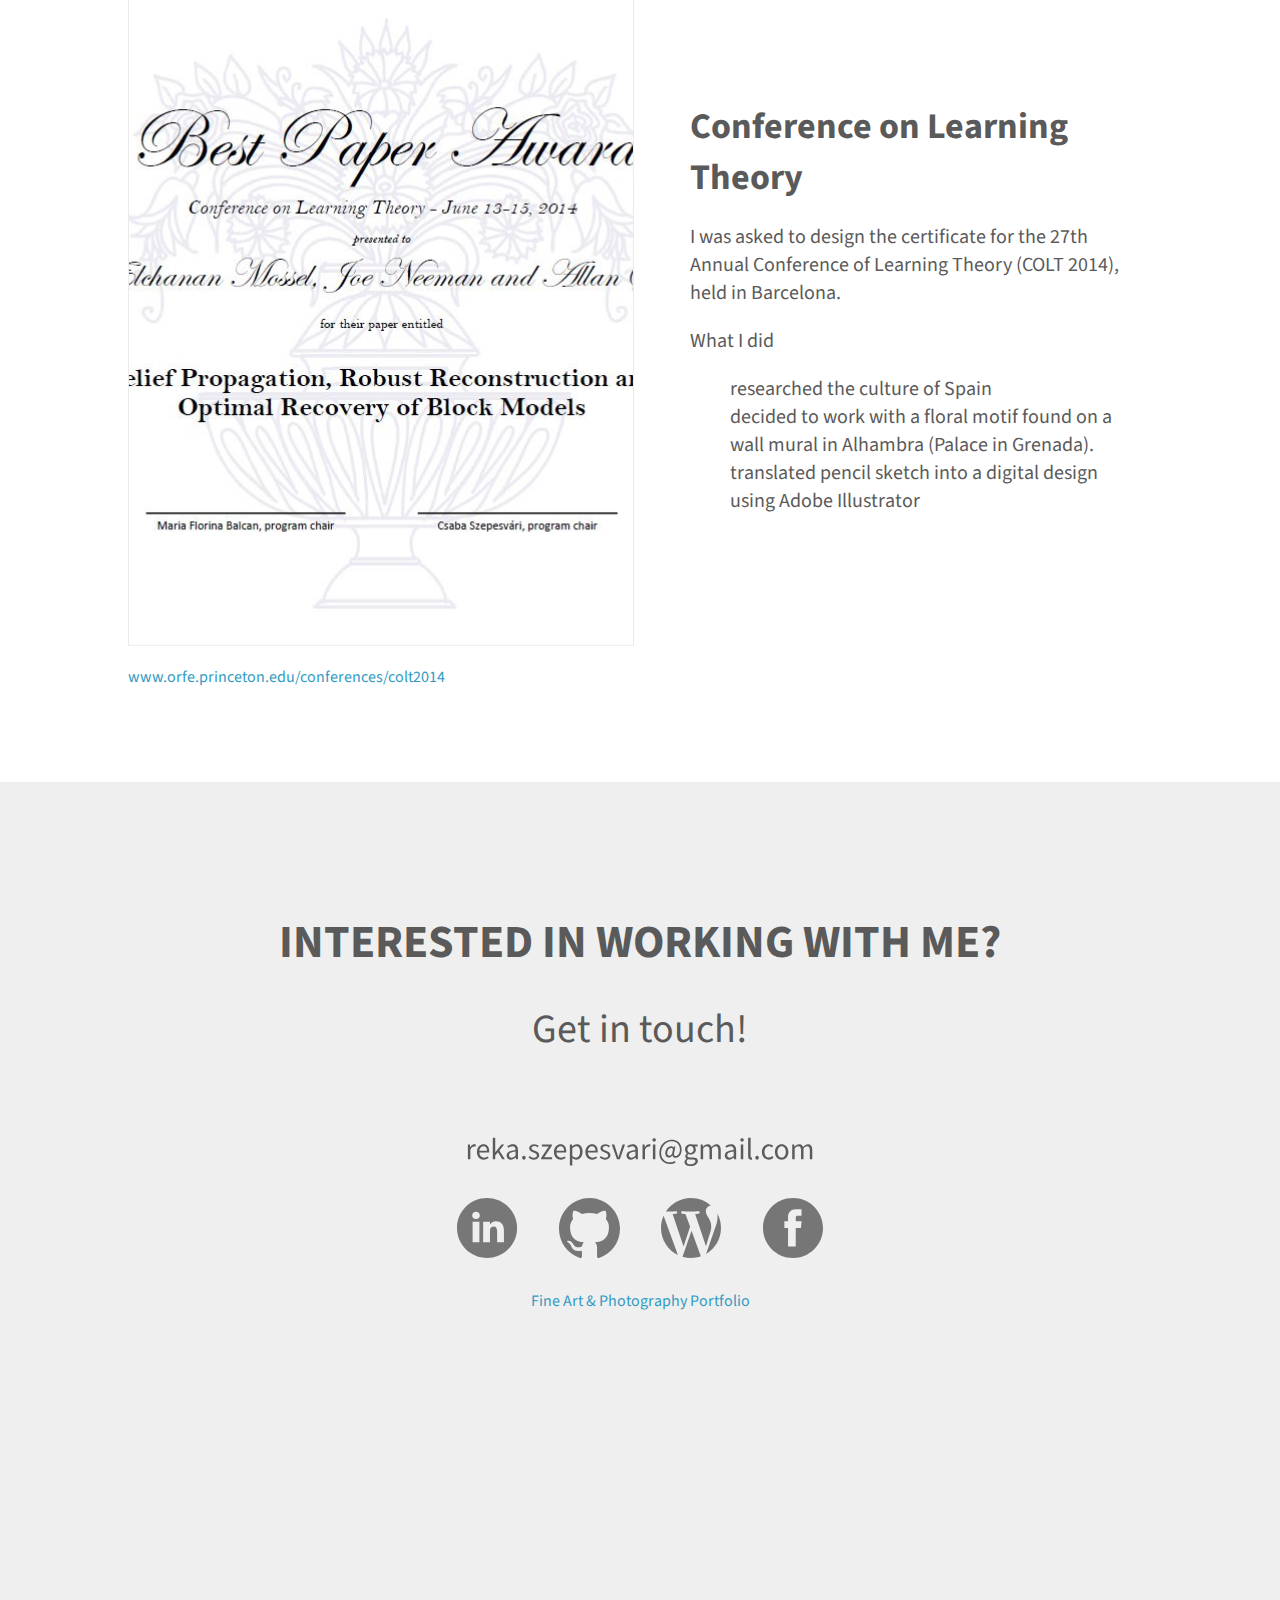
==== commit 7e573a40: "Merged with deon + fixed the scroll/highlight stuff" ====
--- a/index.html
+++ b/index.html
@@ -65,7 +65,7 @@
 	
 	<!--About-->
 	<div class="page" id="about-page">
-		<div class="grid" data-rows="1" data-columns="2">
+		<div class="grid">
 			<div class="grid-cell">
 				<div id="about-reka-block" class="v-center h-center">
 					<h1 class="about-me-title">ARTIST</h1><h2 id="and"> &#38; </h2><h1 class="about-me-title">DEVELOPER</h1>
@@ -80,8 +80,8 @@
 	
 	<!-- Skills-->
 	<div class="page" id="skills-page">
-		<div class="wrapper h-center">
-			<div class="grid h-center v-center" data-fit="true">
+		<div class="wrapper h-center v-center">
+			<div class="grid">
 				<div class="grid-cell skill-card">
 					<img class="h-center skill-icon" src="assets/icons/ui-icon.svg" />
 					<h5>Illustration</h5>
@@ -136,12 +136,11 @@
 	<!-- Medley -->
 	<div id="project-medley" class="project page">
 		<div class="wrapper h-center v-center">
-			<div class="grid" data-column-width=".grid-sizer">
-				<div class="grid-sizer"></div>
-				
-				<!-- These will appear in the lightbox -->
-				<div class="grid-cell">
-					<div class="thumbnails v-center">
+			<div class="grid" >
+				<!-- These will appear in the lightbox -->
+				<div class="grid-cell">
+					<h3 class="media-sm">Medley</h3>
+					<div class="thumbnails">
 						<img class="thumbnail-img" alt="Landing page as seen in the browser" src="images/medley/1.jpg">
 						<img class="hidden" alt="Results page sorted by IMDb rating" src="images/medley/2.jpg">
 						<img class="hidden" alt="Clicking on the thumbnail takes you directly to the movie on Netflix" src="images/medley/3.jpg">
@@ -154,7 +153,7 @@
 				<!-- The description -->
 				<div class="grid-cell">
 					<div class="project-dscrp v-center">
-						<h2 id="title-medley">Medley</h2>
+						<h3 id="title-medley" class="media-lg">Medley</h3>
 						<p>Medley is a movie search-engine that combines data from Netflix, IMDb, and Rotten Tomatoes.</p>
 						<p>What I did</p>
 						<ul class="what-i-did">
@@ -177,12 +176,11 @@
 	<!-- CUNC -->
 	<div id="project-cunc" class="project page">
 		<div class="wrapper h-center v-center">
-			<div class="grid" data-column-width=".grid-sizer">
-				<div class="grid-sizer"></div>
-				
-				<!-- These will appear in the lightbox -->
-				<div class="grid-cell">
-					<div class="thumbnails v-center">
+			<div class="grid">
+				<!-- These will appear in the lightbox -->
+				<div class="grid-cell">
+					<h3 class="media-sm">Canadian Undergraduate Neuroscience Conference</h3>
+					<div class="thumbnails">
 						<img class="thumbnail-img" alt="Completed conference poster" src="images/cunc/poster.jpg">
 						<img class="hidden" alt="CUNC logo. A stylized depiction of a pyramidal neuron." src="images/cunc/Logo.jpg">
 						<img class="hidden" alt="Initial logo designs" src="images/cunc/initial-design.jpg">
@@ -195,7 +193,7 @@
 				<!-- The description -->
 				<div class="grid-cell">
 					<div class="project-dscrp v-center">
-						<h2 id="title-cunc">Canadian Undergraduate Neuroscience Conference</h2>
+						<h3 class="media-lg" id="title-cunc">Canadian Undergraduate Neuroscience Conference</h3>
 						<p>CUNC is the first undergraduate neuroscience conference ever held in Canada.</p>
 						<p>What I did</p>
 						<ul class="what-i-did">
@@ -217,12 +215,12 @@
 	<!-- Reka Szepesvari Photography -->	
 	<div id="project-rsphoto" class="project page">
 		<div class="wrapper h-center v-center">
-			<div class="grid" data-column-width=".grid-sizer">
-				<div class="grid-sizer"></div>
+			<div class="grid">
 			
 				<!-- These will appear in the lightbox -->
 				<div class="grid-cell">
-					<div class="thumbnails v-center">
+					<h3 class="media-sm">Reka Szepesvari Photography</h3>
+					<div class="thumbnails">
 						<img class="thumbnail-img" alt="A minimal design for an image carousel" src="images/rsp/1.jpg">
 						<img class="hidden" alt="The Bouquet" src="images/rsp/2.jpg">
 						<img class="hidden" alt="Ice Drawing" src="images/rsp/5.jpg">
@@ -232,7 +230,7 @@
 				
 				<div class="grid-cell">
 					<div class="project-dscrp v-center">
-						<h3 id="title-rsphoto">Reka Szepesvari Photography</h3>
+						<h3 class="media-lg" id="title-rsphoto">Reka Szepesvari Photography</h3>
 						<p>Personal portfolio website showcasing photography work.</p>
 						<p>What I did</p>
 						<ul class="what-i-did"> 
@@ -254,12 +252,12 @@
 	<!-- Your Assistant Project -->	
 	<div id="project-ya" class="project page">
 		<div class="wrapper h-center v-center">
-			<div class="grid" data-column-width=".grid-sizer">
-				<div class="grid-sizer"></div>
-
-				<!-- These will appear in the lightbox -->
-				<div class="grid-cell">
-					<div class="thumbnails v-center">
+			<div class="grid">
+
+				<!-- These will appear in the lightbox -->
+				<div class="grid-cell">
+					<h3 class="media-sm">Your Assistant Inc.</h3>
+					<div class="thumbnails">
 						<img class="thumbnail-img" alt="Company logo" src="images/ya/logo4.jpg">
 						<img class="hidden" alt="Homepage" src="images/ya/website.jpg">
 						<img class="hidden" alt="Detailed <i>About us</i> page design" src="images/ya/1.jpg">
@@ -271,7 +269,7 @@
 				<!-- The description -->
 				<div class="grid-cell">
 					<div class="project-dscrp v-center">
-						<h3 id="title-ya">Your Assistant Inc.</h3>
+						<h3 class="media-lg" id="title-ya">Your Assistant Inc.</h3>
 						<p>Your Assistant Inc. is an accounting company located throughout Canada.</p>
 						<p>What I did</p>
 						<ul class="what-i-did">
@@ -293,12 +291,12 @@
 	<!-- T-SHIRT Designs -->		
 	<div id="project-shirt" class="project page">
 		<div class="wrapper h-center v-center">
-			<div class="grid" data-column-width=".grid-sizer">
-				<div class="grid-sizer"></div>
-
-				<!-- These will appear in the lightbox -->
-				<div class="grid-cell">
-					<div class="thumbnails v-center">
+			<div class="grid">
+
+				<!-- These will appear in the lightbox -->
+				<div class="grid-cell">
+					<h3 class="media-sm">T-Shirt Designs</h3>
+					<div class="thumbnails">
 						<img class="thumbnail-img" alt="Titans Volleyball Tournament (TVT) Logo. T-Shirt Design Contest winner." src="images/shirt/1.jpg">
 						<img class="hidden" alt="Programming contest t-shirt design." src="images/shirt/contest2.jpg">
 						<img class="hidden" alt="A t-shirt for procrastinators." src="images/shirt/2.jpg">
@@ -310,7 +308,7 @@
 				<!-- The description -->
 				<div class="grid-cell">
 					<div class="project-dscrp v-center">
-						<h3 id="title-shirt">T-Shirt Designs</h3>
+						<h3 class="media-lg" id="title-shirt">T-Shirt Designs</h3>
 						<p>Designing and printing t-shirts is one of my favourite pastimes!</p>
 						<p>What I did</p>
 						<ul class="what-i-did">
@@ -326,12 +324,11 @@
 	<!-- Twine -->	
 	<div id="project-twine" class="project page">
 		<div class="wrapper h-center v-center">
-			<div class="grid" data-column-width=".grid-sizer">
-				<div class="grid-sizer"></div>
-				
-				<!-- These will appear in the lightbox -->
-				<div class="grid-cell">
-					<div class="thumbnails v-center">
+			<div class="grid">
+				<!-- These will appear in the lightbox -->
+				<div class="grid-cell">
+					<h3 class="media-sm">Twine</h3>
+					<div class="thumbnails">
 						<img class="thumbnail-img" alt="Landing page design" src="images/twine/1.jpg">
 						<img class="hidden" alt="Log-in design" src="images/twine/3.jpg">
 						<img class="hidden" alt="Default search page for books" src="images/twine/4.jpg">
@@ -341,7 +338,7 @@
 				<!-- The description -->
 				<div class="grid-cell">
 					<div class="project-dscrp v-center">
-						<h3 id="title-twine">Twine</h3>
+						<h3 class="media-lg" id="title-twine">Twine</h3>
 						<p>In the spring of 2014 I had the idea to create a website to help university students find books, rides, or places to live more easily.</p>
 						<p>What I did</p>
 						<ul class="what-i-did">
@@ -359,12 +356,12 @@
 	<!-- COLT -->	
 	<div id="project-colt" class="project page">
 		<div class="wrapper h-center v-center">
-			<div class="grid" data-column-width=".grid-sizer">
-				<div class="grid-sizer"></div>
-
-				<!-- These will appear in the lightbox -->
-				<div class="grid-cell">
-					<div class="thumbnails v-center">
+			<div class="grid">
+
+				<!-- These will appear in the lightbox -->
+				<div class="grid-cell">
+					<h3 class="media-sm">Conference on Learning Theory</h3>
+					<div class="thumbnails">
 						<img class="thumbnail-img" alt="COLT Certificate" src="images/colt/3.jpg">
 						<img class="hidden" alt="Pencil and paper sketch" src="images/colt/1.jpg">
 						<img class="hidden" alt="Background design for certificate" src="images/colt/2.jpg">
@@ -374,7 +371,7 @@
 				<!-- The description -->
 				<div class="grid-cell">
 					<div class="project-dscrp v-center">
-						<h3 id="title-colt">Conference on Learning Theory</h3>
+						<h3 class="media-lg" id="title-colt">Conference on Learning Theory</h3>
 						<p>I was asked to design the certificate for the 27th Annual Conference of Learning Theory (COLT 2014), held in Barcelona.</p>
 						<p>What I did</p>
 						<ul class="what-i-did">
@@ -393,20 +390,18 @@
 
 	<!-- Contact-->
 	<div id="contact-page">
-		<div class="wrapper h-center v-center">
-			<div id="contact-header">
-				<h1>Interested in working with me?</h1>
-				<p>Get in touch!</p>
-			</div>
-			<img id="contact-img" src="assets/email.svg">
-			<div id="smedia-icons">
-				<a target="_blank" href="https://ca.linkedin.com/pub/szepesvári/59/719/244"><img class="media-icon" src="assets/media-icons/linkedin.svg"></a>
-				<a target="_blank" href="https://github.com/szepi92?tab=repositories"><img class="media-icon" src="assets/media-icons/github.svg"></a>
-				<a target="_blank" href="https://rekaszepesvari.wordpress.com/"><img class="media-icon" src="assets/media-icons/wordpress.svg"></a>
-				<a target="_blank" href="https://www.facebook.com/rekasart"><img class="media-icon" src="assets/media-icons/facebook.svg"></a>
-			</div>
-			<a target="_blank" class="ext-link" href="http://rekaszepesvari.me/"><div id="portfolio">Fine Art & Photography Portfolio</div></a>
-		</div>
+		<div id="contact-header">
+			<h1>Interested in working with me?</h1>
+			<p>Get in touch!</p>
+		</div>
+		<img id="contact-img" src="assets/email.svg">
+		<div id="smedia-icons">
+			<a target="_blank" href="https://ca.linkedin.com/pub/szepesvári/59/719/244"><img class="media-icon" src="assets/media-icons/linkedin.svg"></a>
+			<a target="_blank" href="https://github.com/szepi92?tab=repositories"><img class="media-icon" src="assets/media-icons/github.svg"></a>
+			<a target="_blank" href="https://rekaszepesvari.wordpress.com/"><img class="media-icon" src="assets/media-icons/wordpress.svg"></a>
+			<a target="_blank" href="https://www.facebook.com/rekasart"><img class="media-icon" src="assets/media-icons/facebook.svg"></a>
+		</div>
+		<a target="_blank" class="ext-link" href="http://rekaszepesvari.me/"><div id="portfolio">Fine Art & Photography Portfolio</div></a>
 	</div>
 	
 	
@@ -418,7 +413,6 @@
 	<script src="js/ie10-viewport-bug-workaround.js"></script>
 	<script src="js/jquery.center.min.js"></script>
 	<script src="js/retina.min.js"></script>
-	<script src="js/masonry.pkgd.min.js"></script>
 	<script src="js/imagesloaded.pkgd.min.js"></script>
 	<script src="js/jquery.windows.js"></script>
 	<script src="js/jquery.blImageCenter.js"></script>
--- a/css/style.css
+++ b/css/style.css
@@ -467,11 +467,11 @@
 .ext-link {
 	font-size: 16px;
 	margin-right: 4%;
-	color: #5a5a5a;
+	color: #319CC3;
 }
 
 .ext-link:hover {
-	color: #319CC3;
+	color: #54c3eb;
 }
 
 
@@ -487,7 +487,7 @@
 }
 
 #contact-header {
-	padding-top: 50px;
+	padding-top: 10%;
 }
 
 #contact-header p {
@@ -506,7 +506,7 @@
 	height: 60px;
 	margin-left: 1.5%;
 	margin-right: 1.5%;
-	margin-top: 4%;
+	margin-top: 2%;
 	opacity: 0.5;
 }
 
@@ -515,5 +515,5 @@
 }
 
 #portfolio {
-	
-}
+	margin-top: 2%;
+}
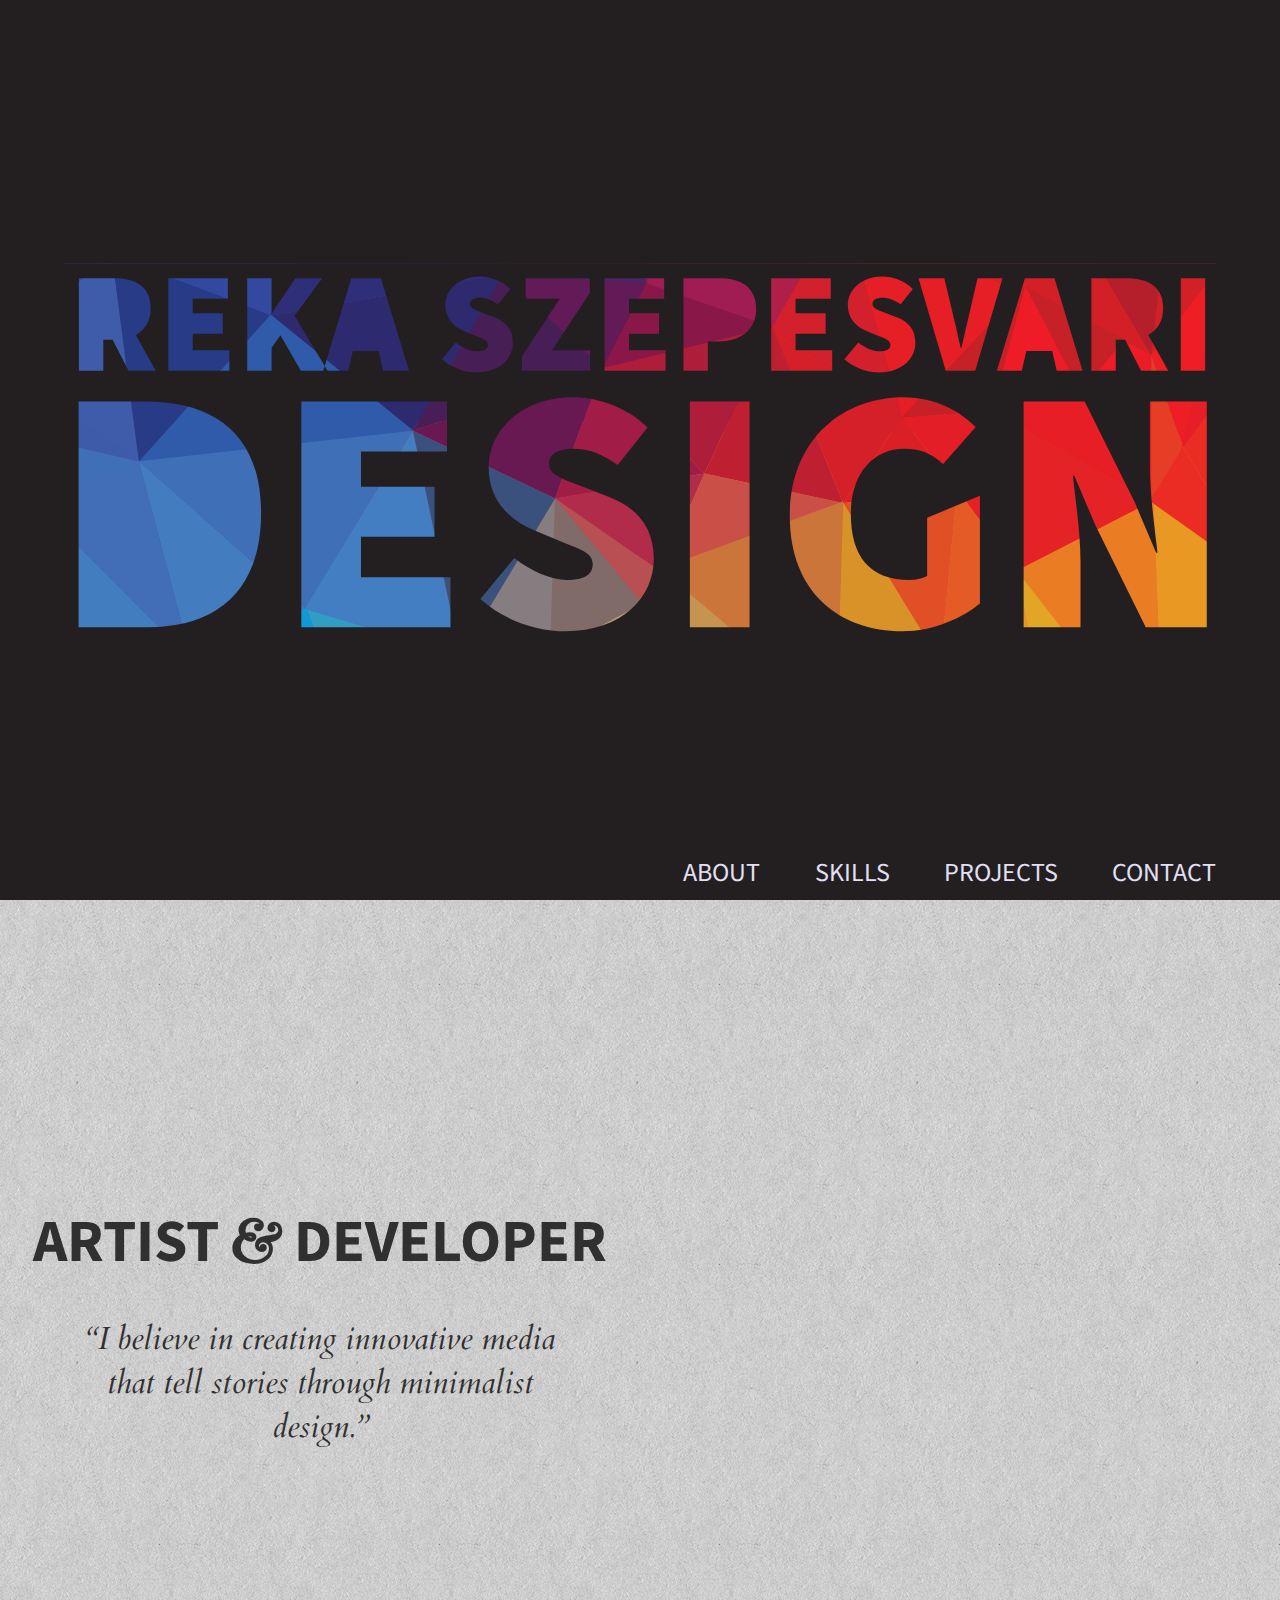
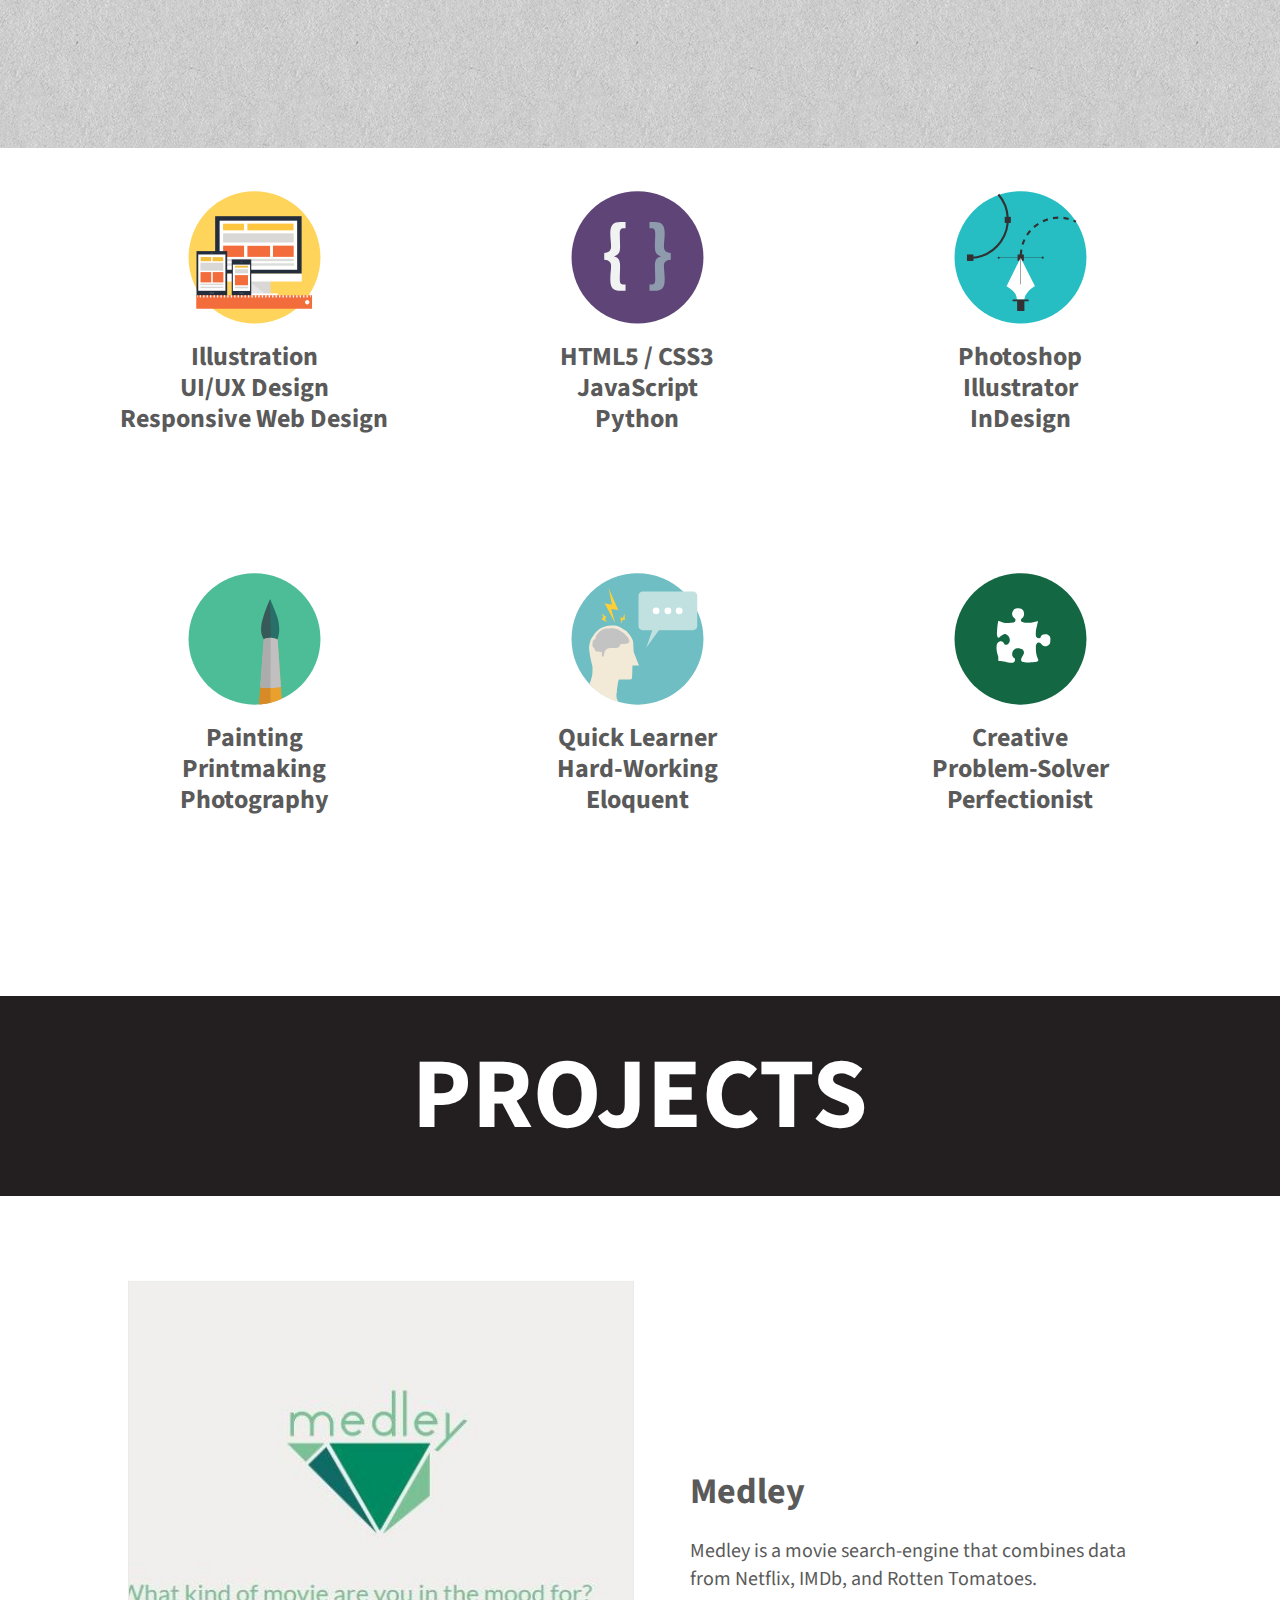
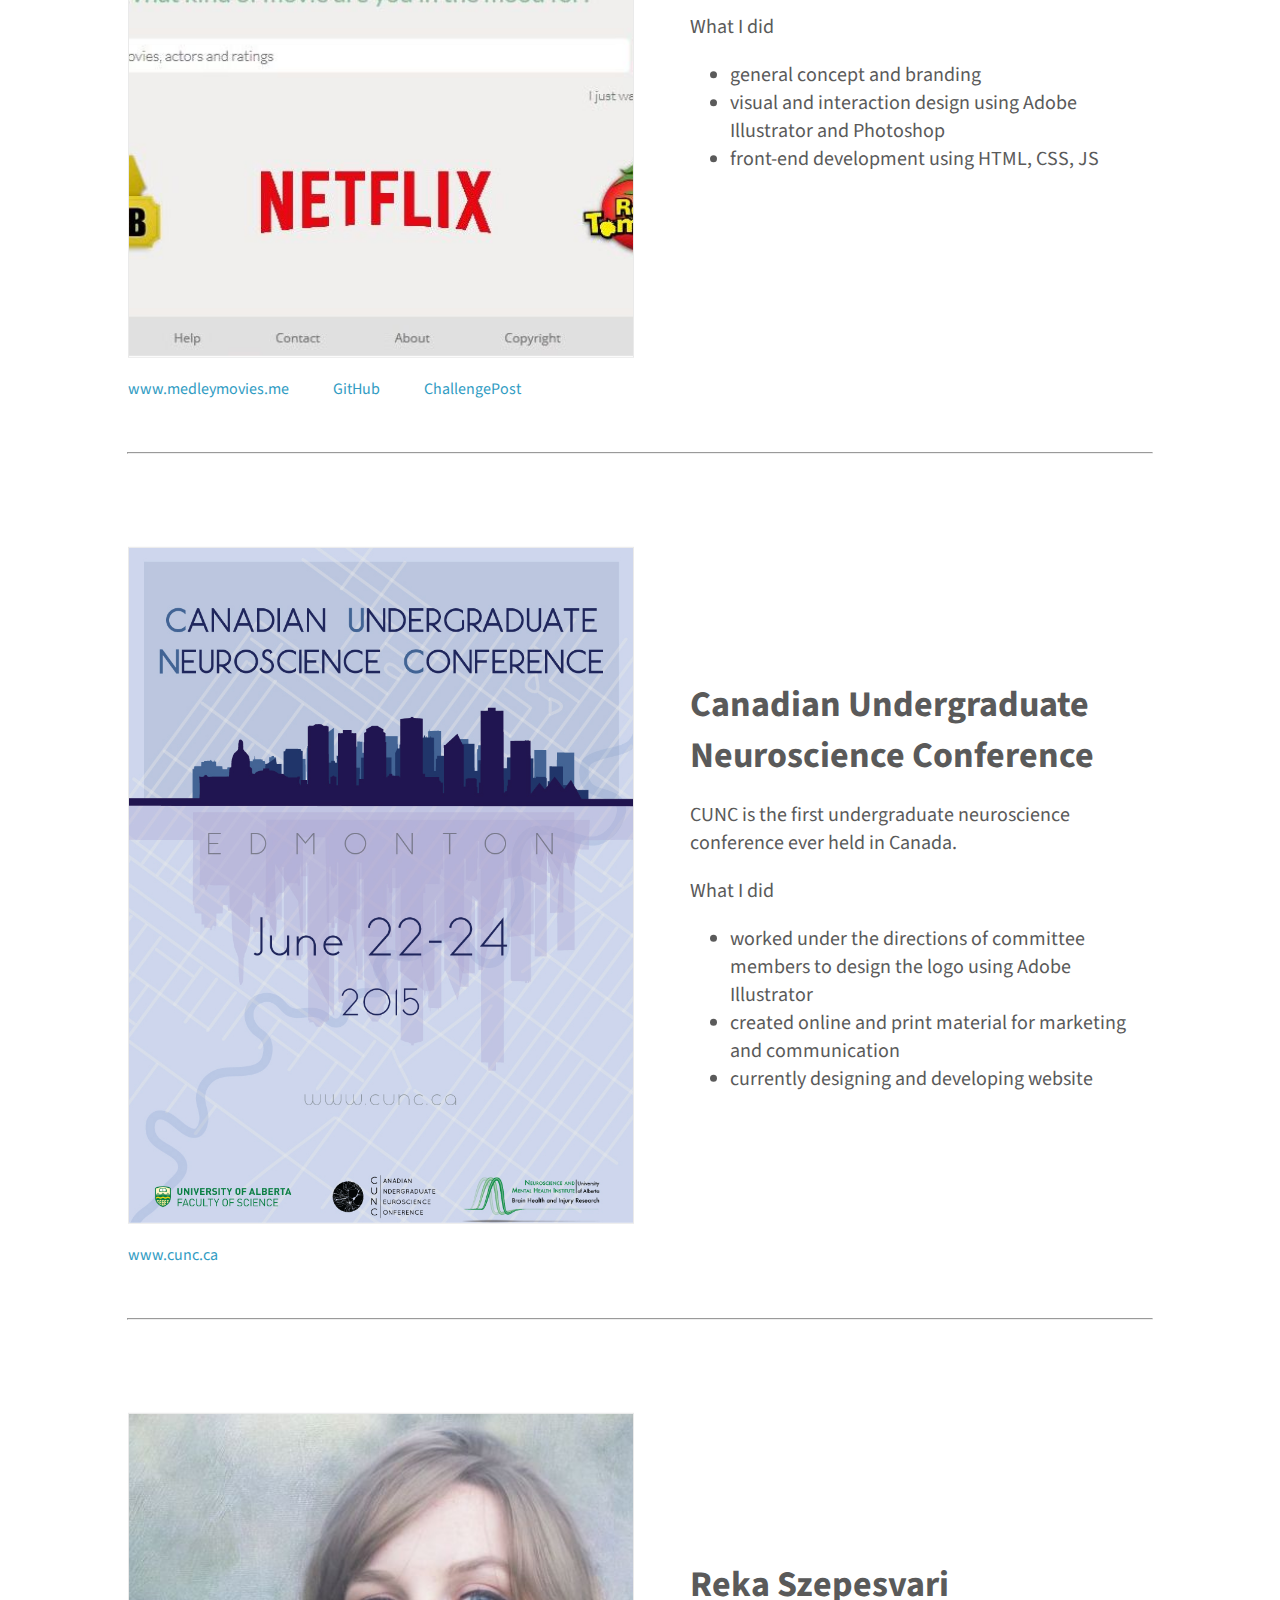
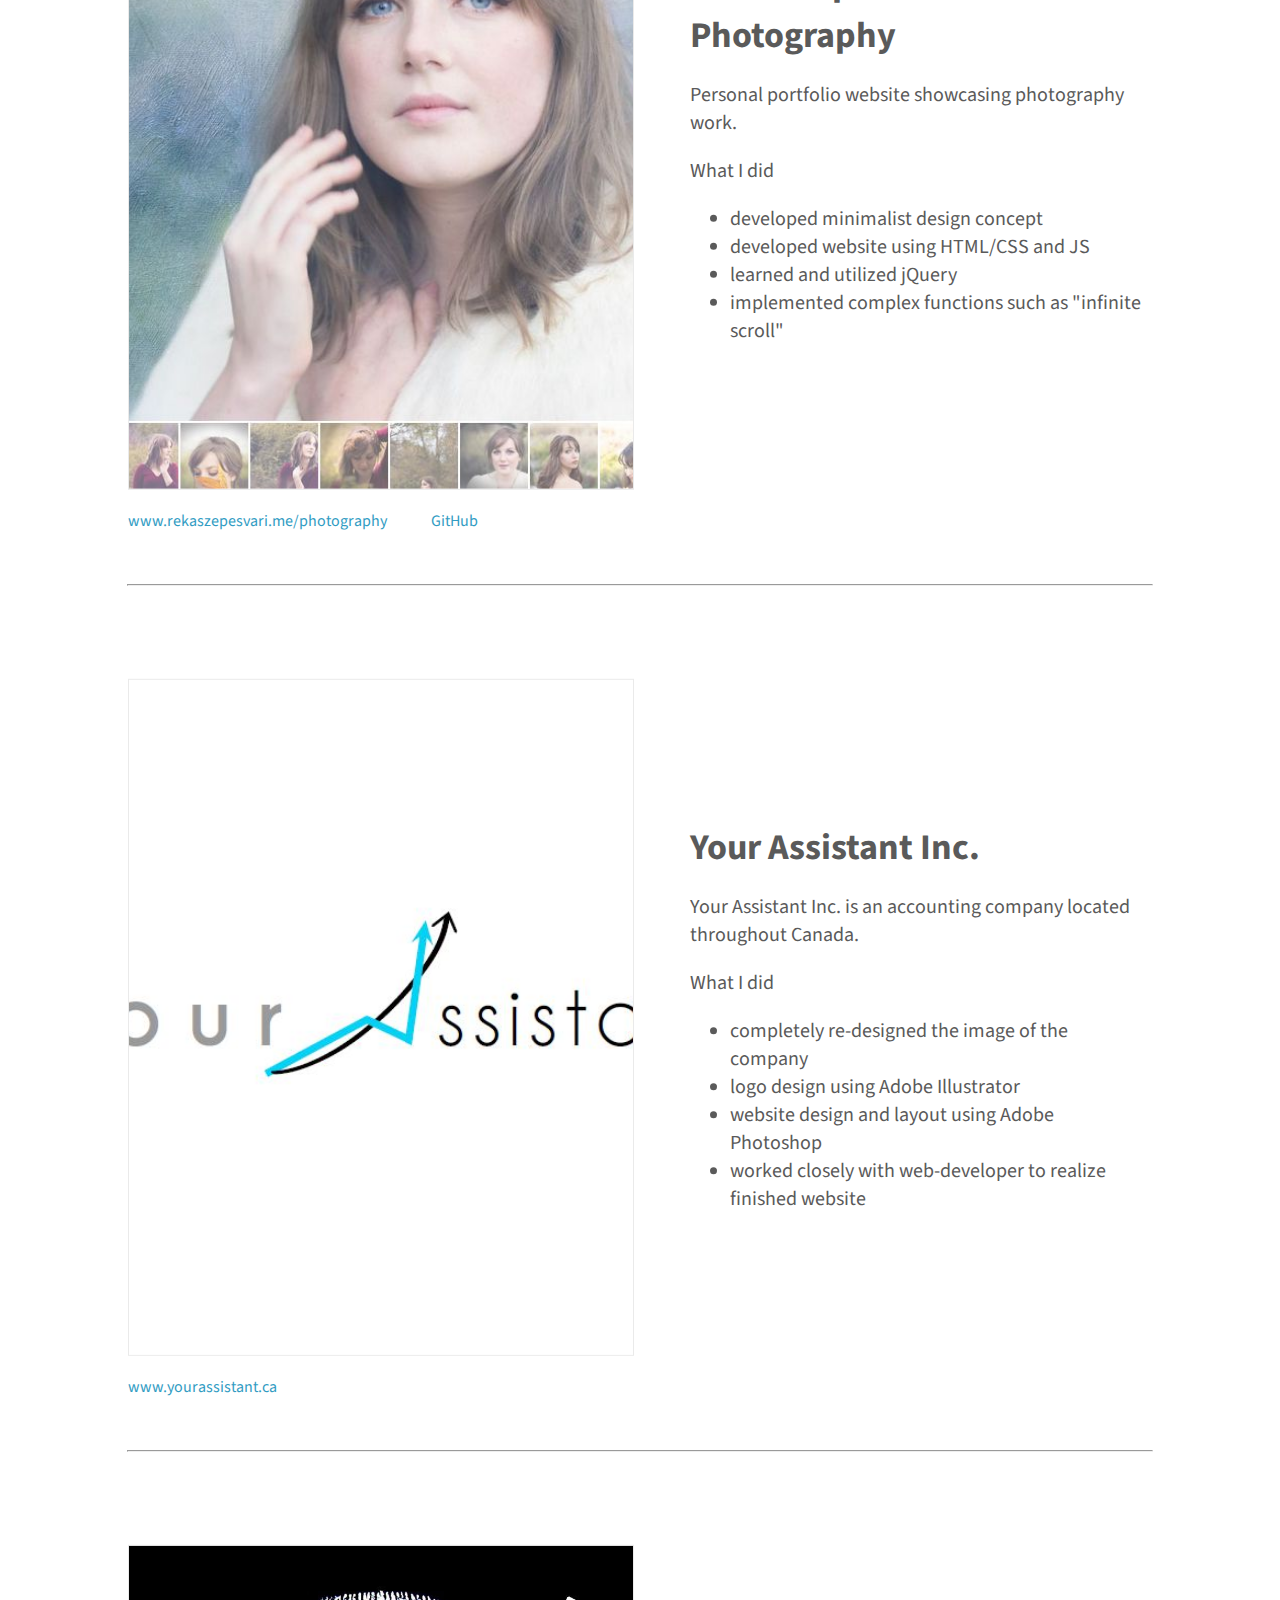
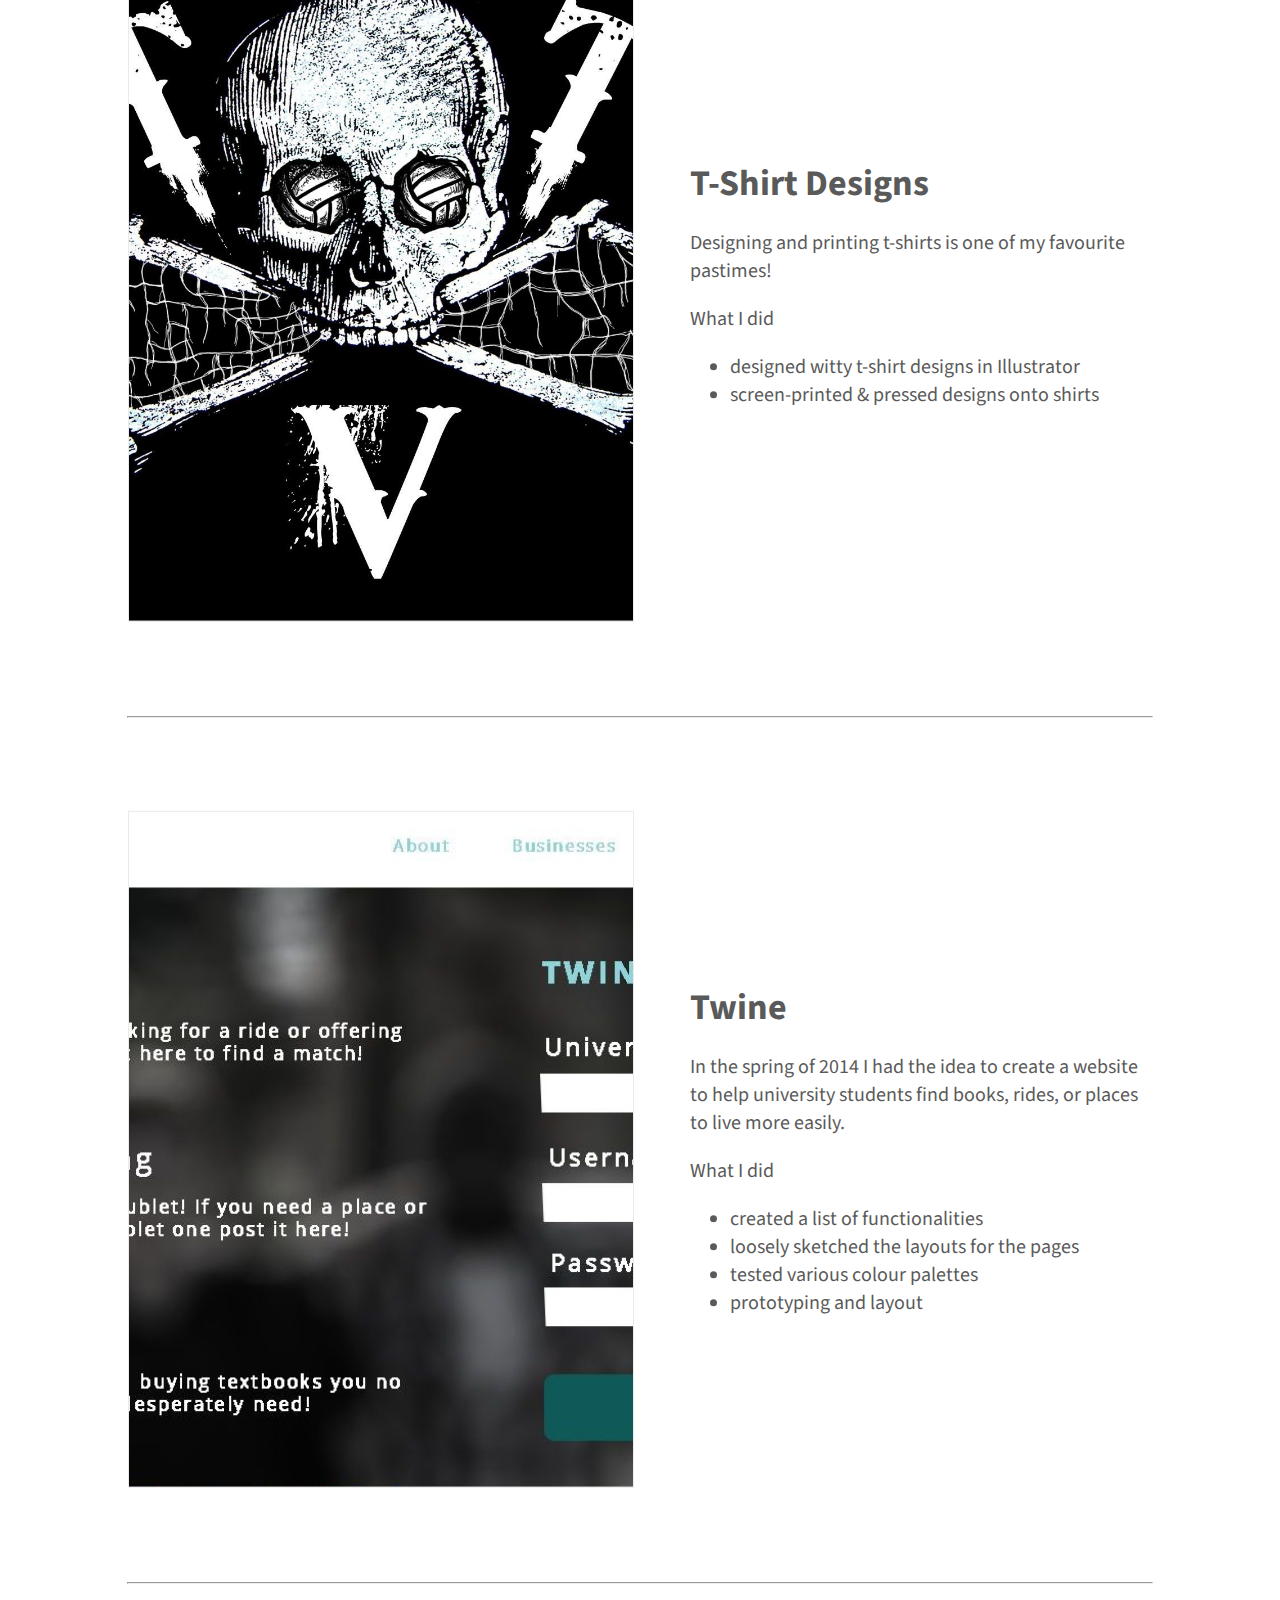
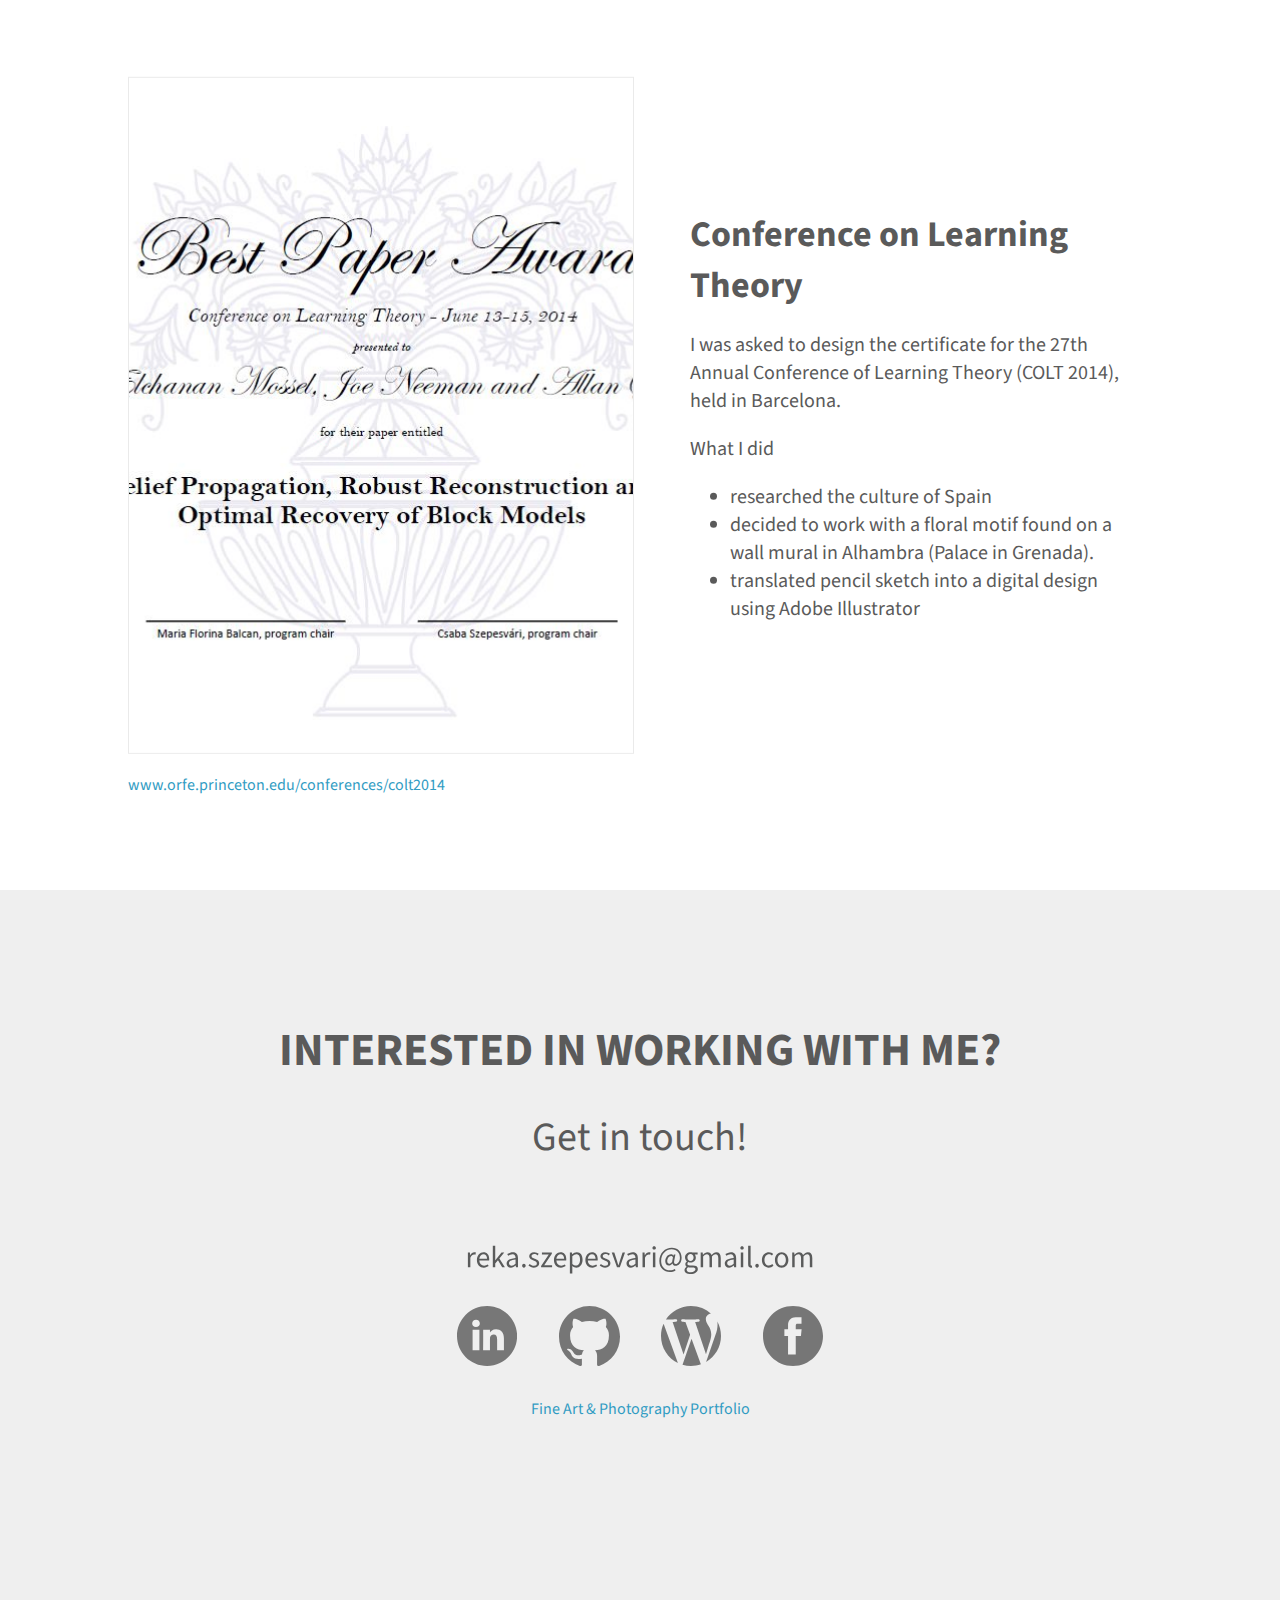
==== commit 3694e558: "added bullets to lists and hr between projects" ====
--- a/index.html
+++ b/index.html
@@ -38,7 +38,7 @@
 	<!--Splash-->
 	<div class="page" id="splash-page">
 		<img id="big-logo" class="title-image v-center h-center fadeIn" src="assets/title-header-good(g).svg" />
-		<a href="http://rekaszepesvari.me/"><img id="small-logo" src="assets/rs-skinny.svg" /></a>
+		<a href="#splash-page" class="scroll-click"><img id="small-logo" src="assets/rs-skinny.svg" /></a>
 
 		<ul class="nav-bar fadeIn media-lg">
 			<li class="nav-bar-item"><a class="scroll-click" href="#about-page">About</a></li>
@@ -173,6 +173,7 @@
 		</div>
 	</div>
 	
+	<hr class="project-separator" />
 	<!-- CUNC -->
 	<div id="project-cunc" class="project page">
 		<div class="wrapper h-center v-center">
@@ -212,6 +213,7 @@
 		</div>
 	</div>
 	
+	<hr class="project-separator" />
 	<!-- Reka Szepesvari Photography -->	
 	<div id="project-rsphoto" class="project page">
 		<div class="wrapper h-center v-center">
@@ -248,7 +250,8 @@
 			</div>
 		</div>
 	</div>
-		
+	
+	<hr class="project-separator" />
 	<!-- Your Assistant Project -->	
 	<div id="project-ya" class="project page">
 		<div class="wrapper h-center v-center">
@@ -287,7 +290,8 @@
 			</div>
 		</div>
 	</div>
-		
+	
+	<hr class="project-separator" />
 	<!-- T-SHIRT Designs -->		
 	<div id="project-shirt" class="project page">
 		<div class="wrapper h-center v-center">
@@ -321,6 +325,7 @@
 		</div>
 	</div>	
 	
+	<hr class="project-separator" />
 	<!-- Twine -->	
 	<div id="project-twine" class="project page">
 		<div class="wrapper h-center v-center">
@@ -352,7 +357,8 @@
 			</div>
 		</div>
 	</div>	
-		
+	
+	<hr class="project-separator" />
 	<!-- COLT -->	
 	<div id="project-colt" class="project page">
 		<div class="wrapper h-center v-center">
--- a/css/style.css
+++ b/css/style.css
@@ -61,10 +61,6 @@
 	outline: none;
 	border: none;
 	text-decoration: none;
-}
-
-ul {
-	list-style-type: none;
 }
 
 /* STYLING FOR PAGES AND CUSTOM CLASSES
@@ -458,7 +454,6 @@
 	overflow: visible;
 }
 
-
 .project .links {
 	position: relative;
 	top: 15px;
@@ -474,6 +469,10 @@
 	color: #54c3eb;
 }
 
+hr.project-separator {
+	color: silver;
+	width: 80%;
+}
 
 /* CONTACT PAGE
 -------------------------------------------------- */
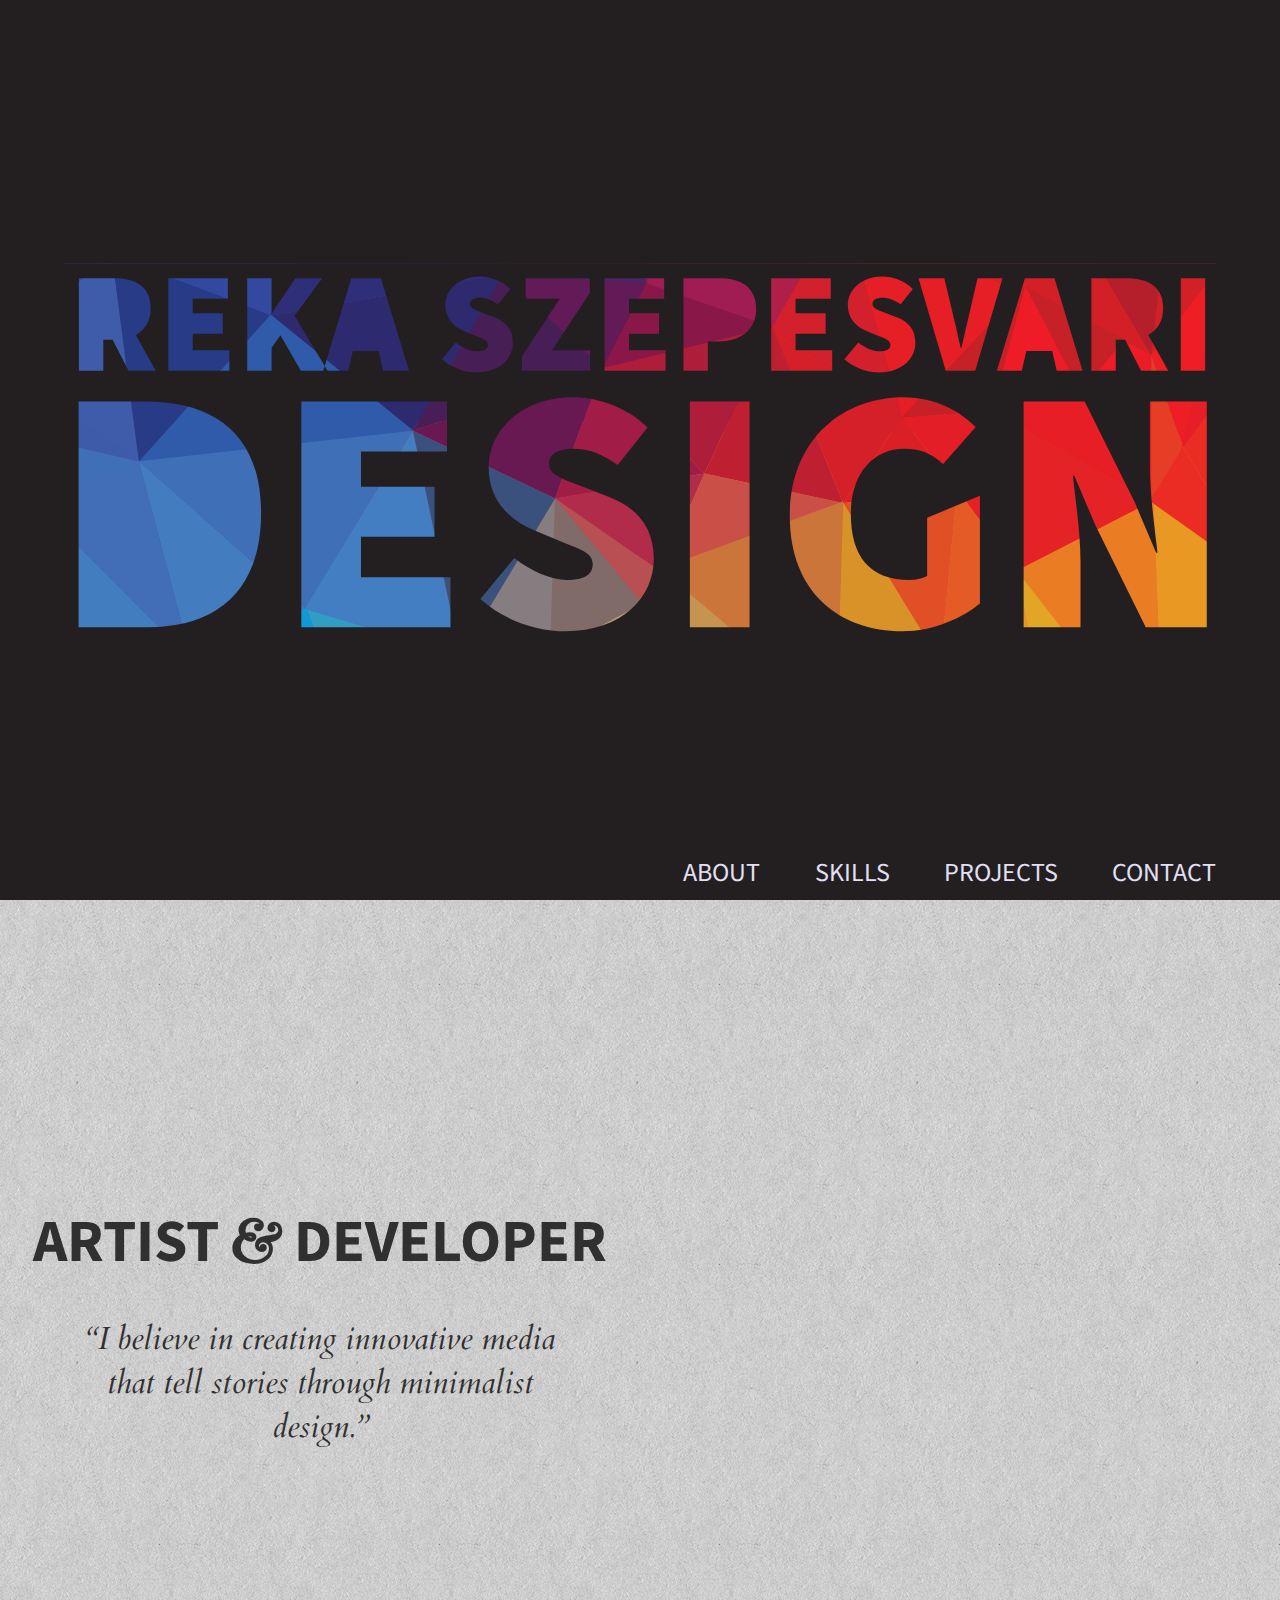
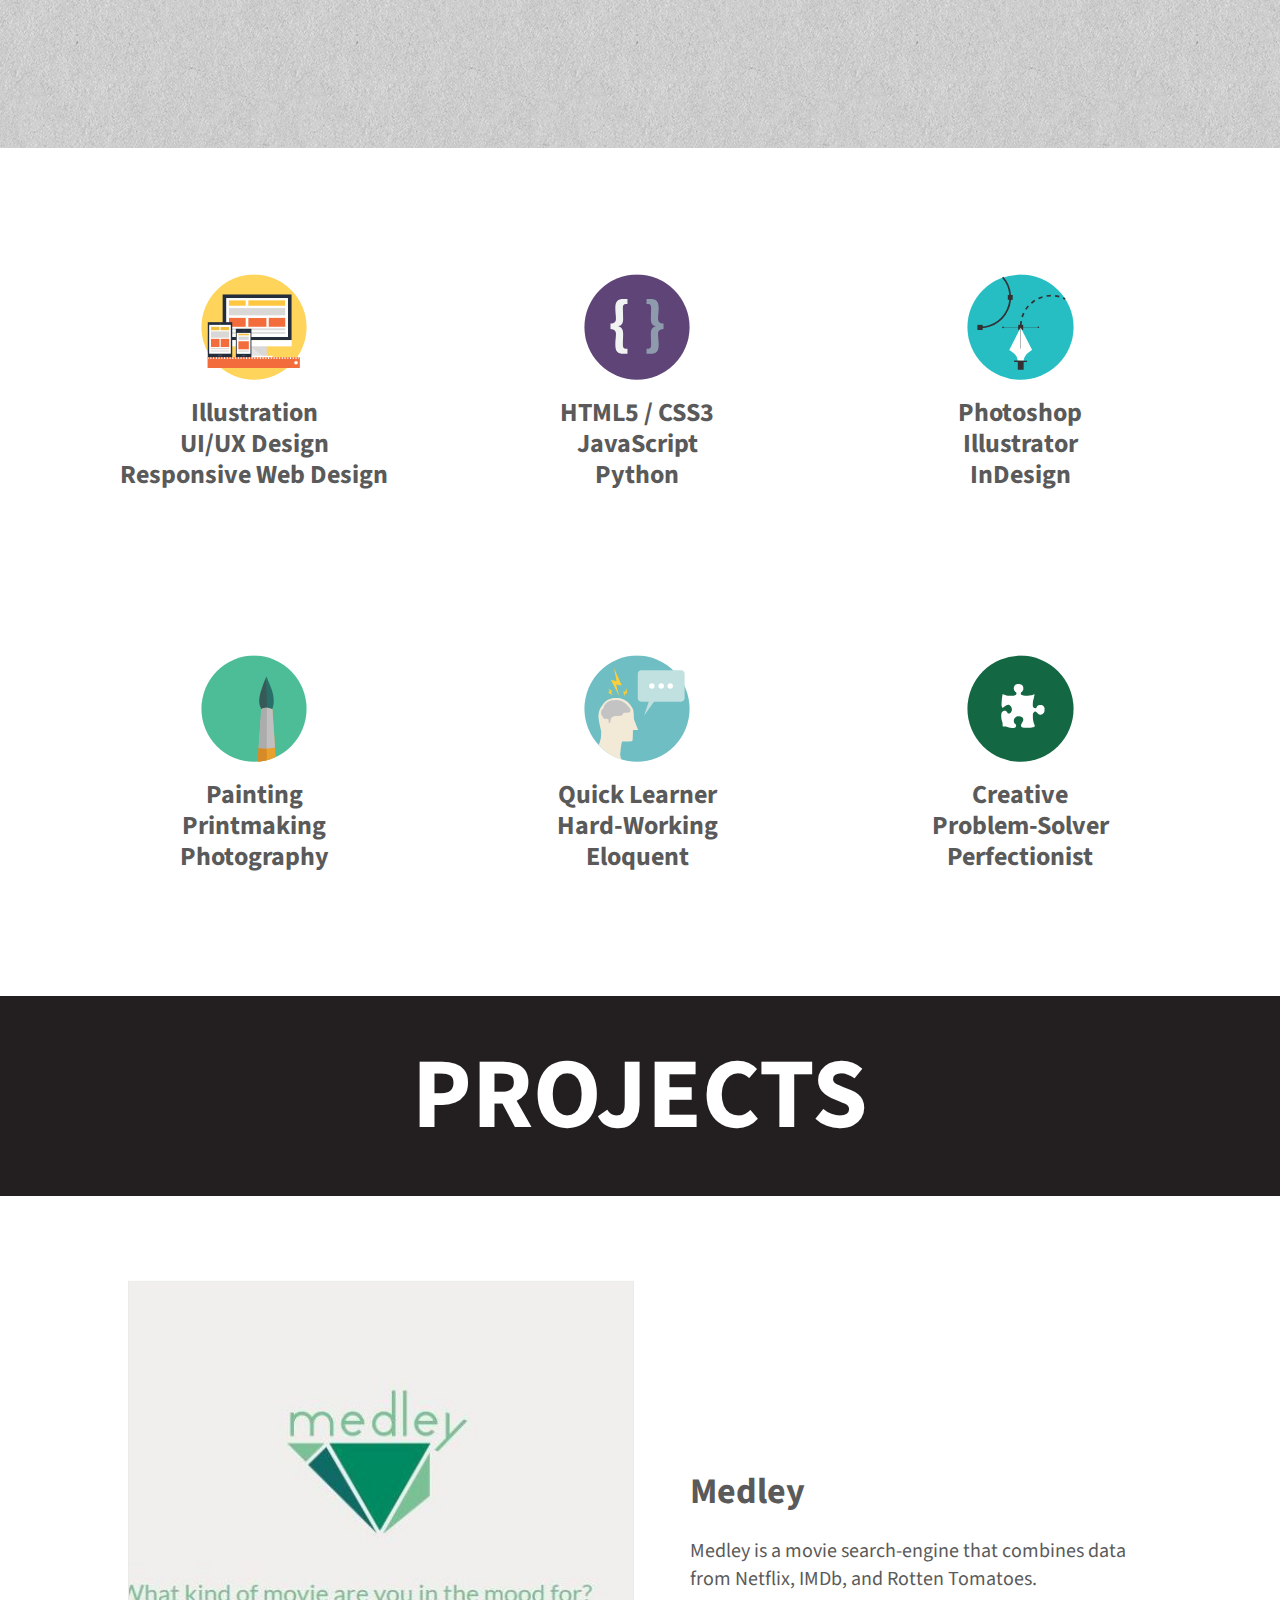
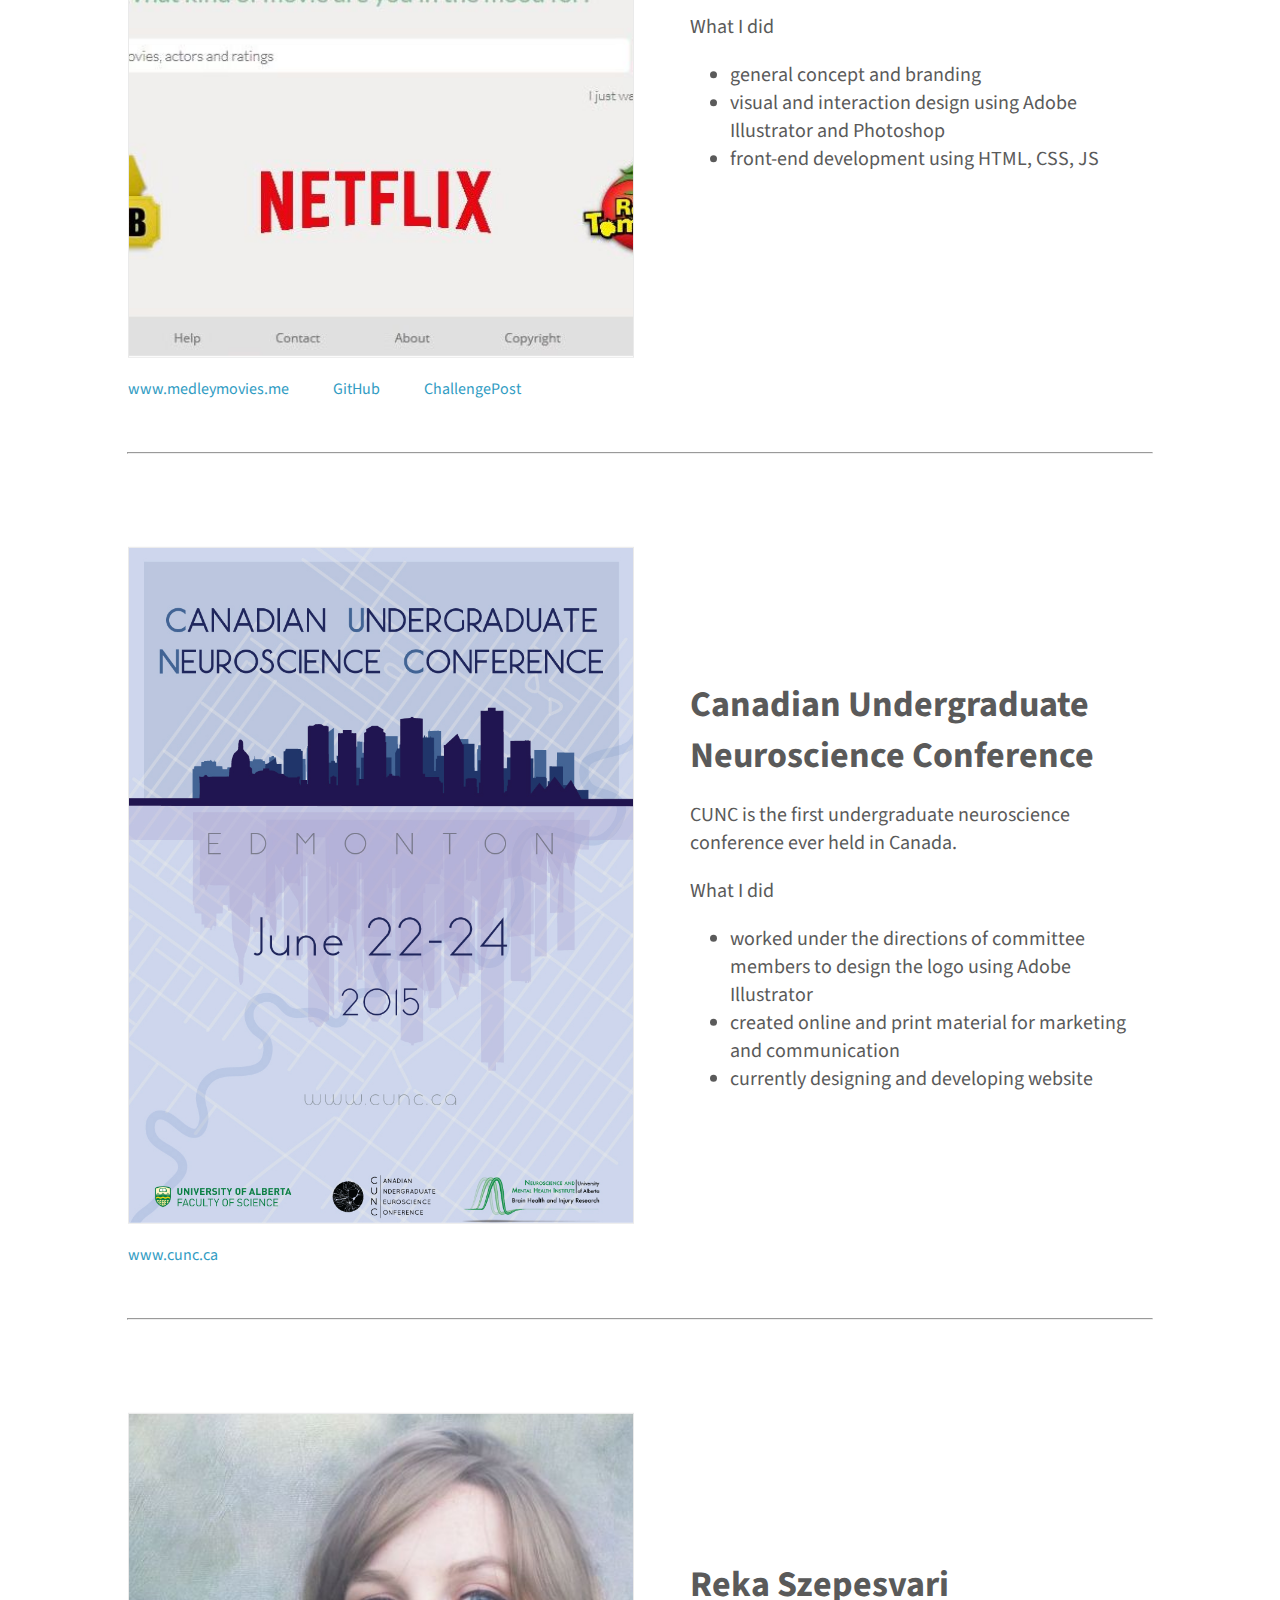
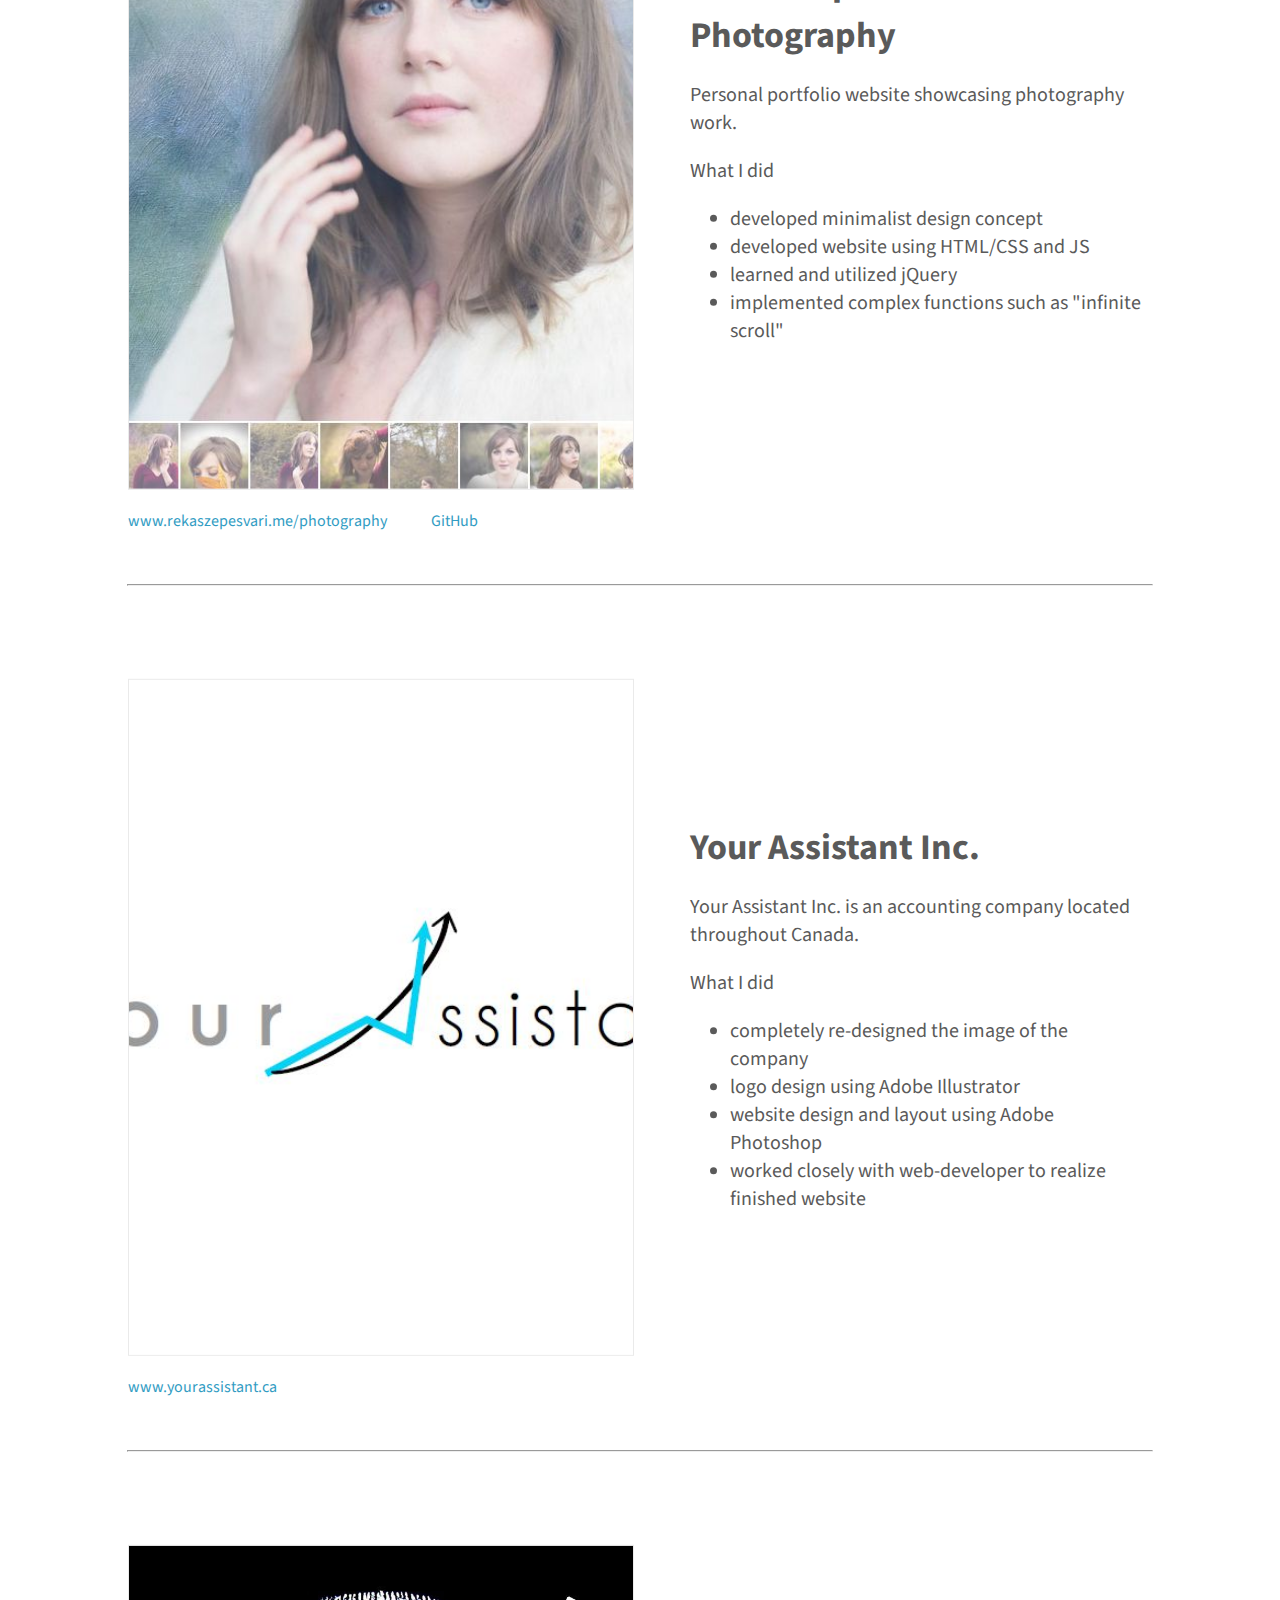
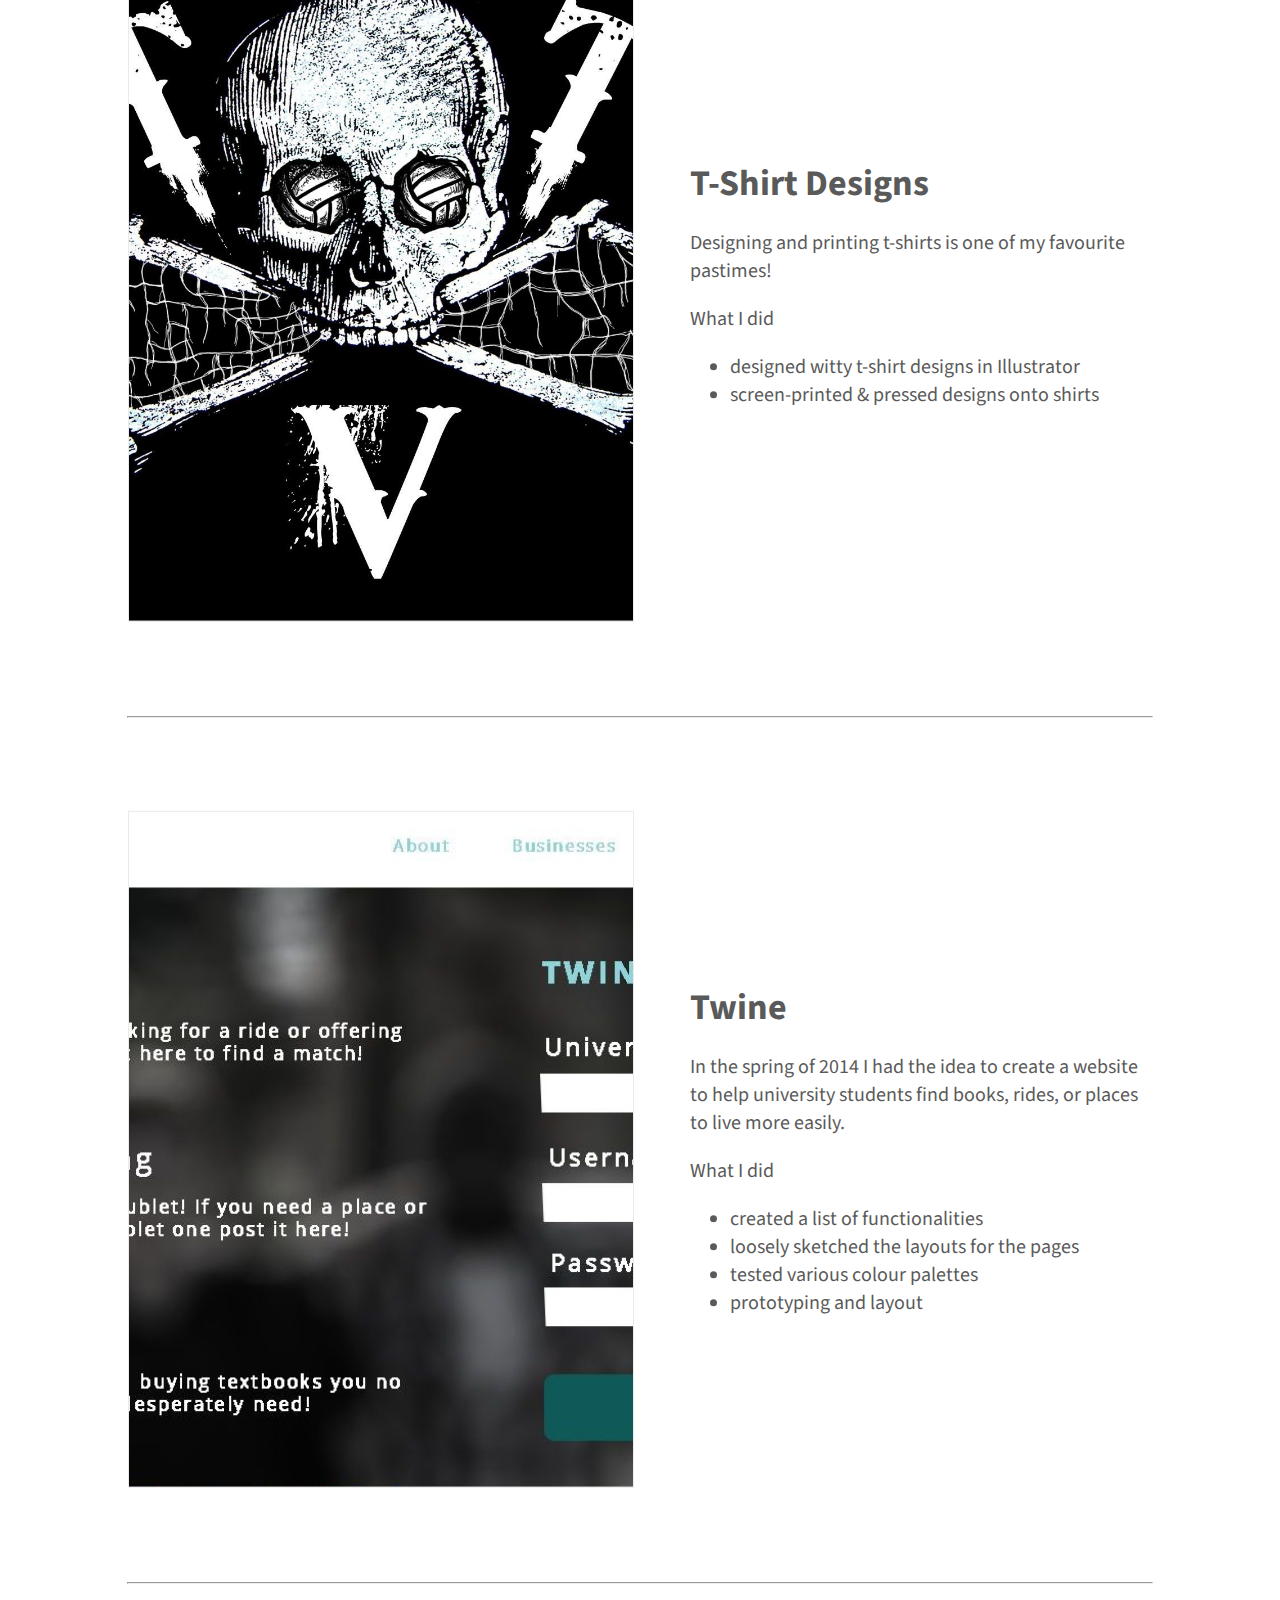
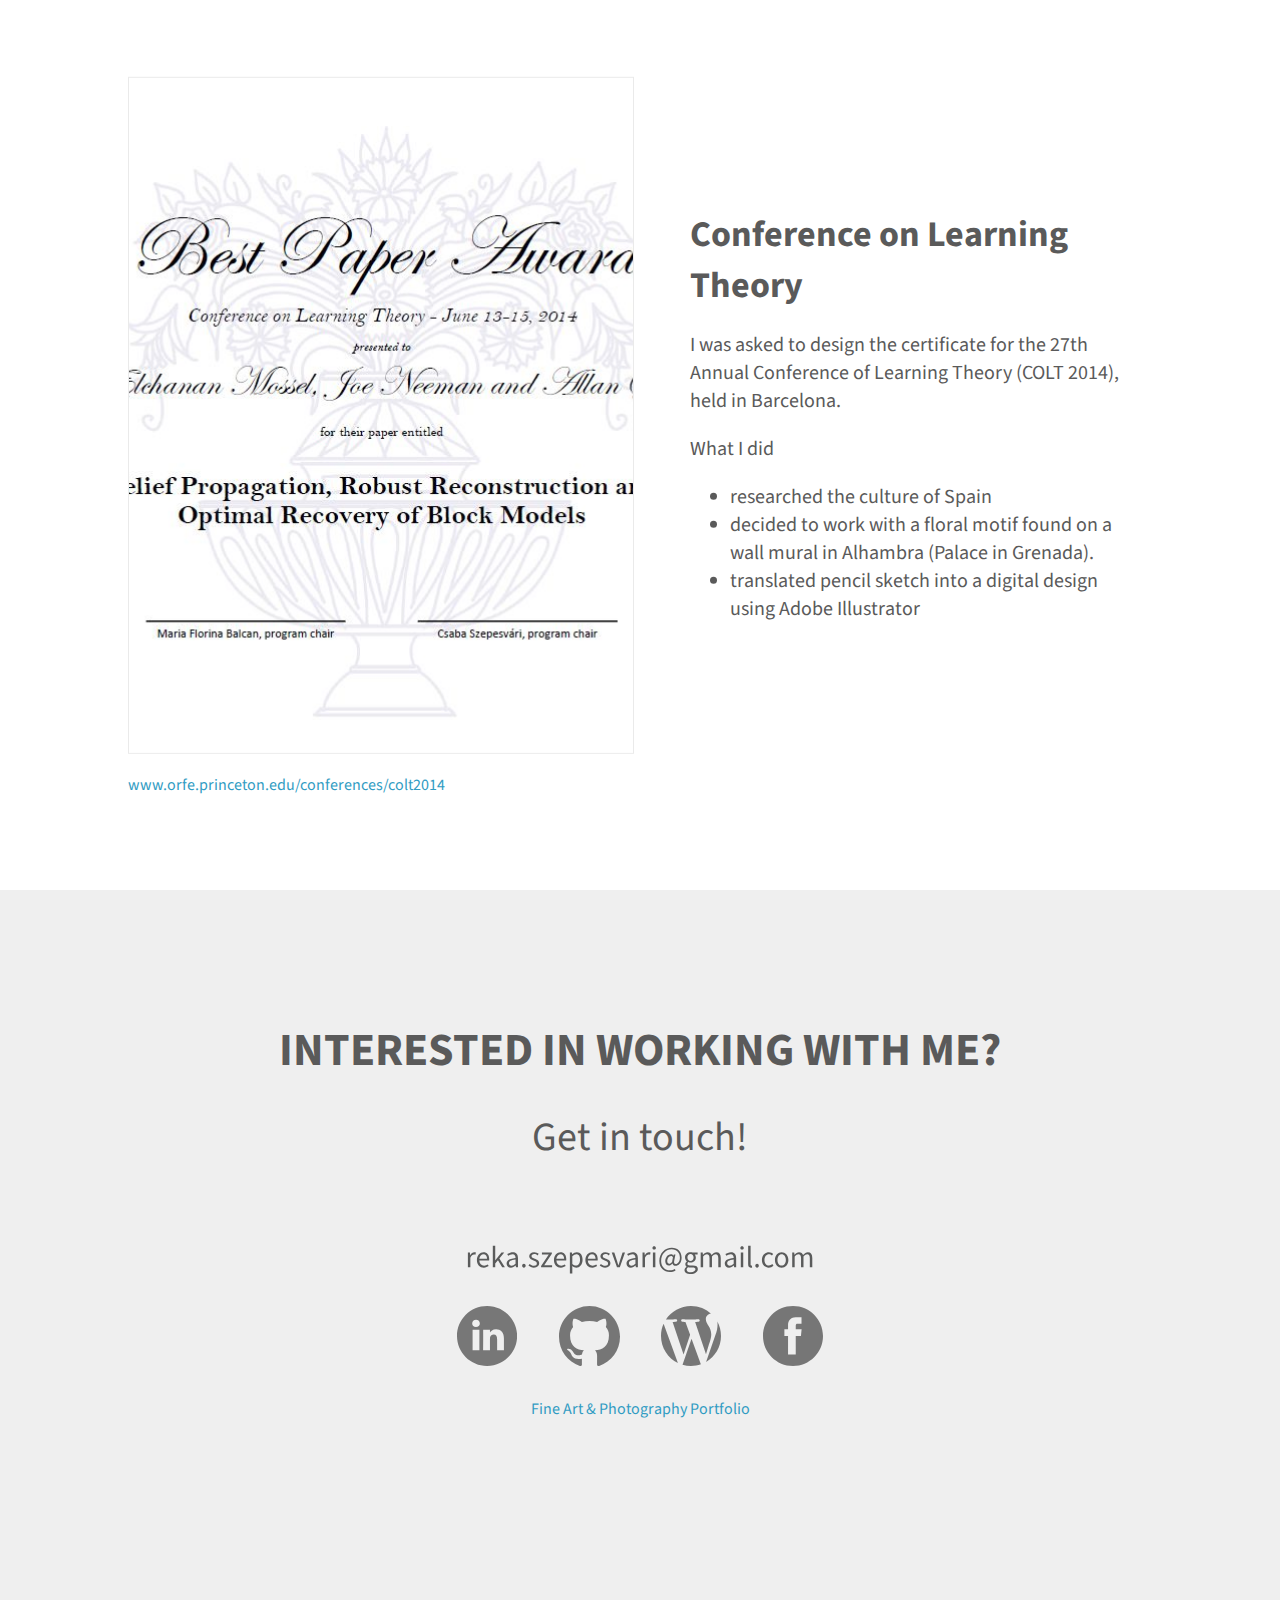
==== commit ce8fdec7: "vertically centered skills - responsiveness ruined" ====
--- a/index.html
+++ b/index.html
@@ -83,45 +83,57 @@
 		<div class="wrapper h-center v-center">
 			<div class="grid">
 				<div class="grid-cell skill-card">
-					<img class="h-center skill-icon" src="assets/icons/ui-icon.svg" />
-					<h5>Illustration</h5>
-					<h5>UI/UX Design</h5>
-					<h5>Responsive Web Design</h5>
-				</div>
-				
-				<div class="grid-cell skill-card">
-					<img class="h-center skill-icon" src="assets/icons/coding-icon.svg" />
-					<h5>HTML5 / CSS3</h5>
-					<h5>JavaScript</h5>
-					<h5>Python</h5>
-				</div>
-				
-				<div class="grid-cell skill-card">
-					<img class="h-center skill-icon" src="assets/icons/design-icon.svg" />
-					<h5>Photoshop</h5>
-					<h5>Illustrator</h5>
-					<h5>InDesign</h5>
-				</div>
-				
-				<div class="grid-cell skill-card">
-					<img class="h-center skill-icon" src="assets/icons/painting-icon.svg" />
-					<h5>Painting</h5>
-					<h5>Printmaking</h5>
-					<h5>Photography</h5>
-				</div>
-				
-				<div class="grid-cell skill-card">
-					<img class="h-center skill-icon" src="assets/icons/learner-comm.svg" />
-					<h5>Quick Learner</h5>
-					<h5>Hard-Working</h5>
-					<h5>Eloquent</h5>
-				</div>
-				
-				<div class="grid-cell skill-card">
-					<img class="h-center skill-icon" src="assets/icons/creative.svg" />
-					<h5>Creative</h5>
-					<h5>Problem-Solver</h5>
-					<h5>Perfectionist</h5>
+					<div class="v-center">
+						<img class="h-center skill-icon" src="assets/icons/ui-icon.svg" />
+						<h5>Illustration</h5>
+						<h5>UI/UX Design</h5>
+						<h5>Responsive Web Design</h5>
+					</div>
+				</div>
+				
+				<div class="grid-cell skill-card">
+					<div class="v-center">
+						<img class="h-center skill-icon" src="assets/icons/coding-icon.svg" />
+						<h5>HTML5 / CSS3</h5>
+						<h5>JavaScript</h5>
+						<h5>Python</h5>
+					</div>
+				</div>
+				
+				<div class="grid-cell skill-card">
+					<div class="v-center">
+						<img class="h-center skill-icon" src="assets/icons/design-icon.svg" />
+						<h5>Photoshop</h5>
+						<h5>Illustrator</h5>
+						<h5>InDesign</h5>
+					</div>
+				</div>
+				
+				<div class="grid-cell skill-card">
+					<div class="v-center">
+						<img class="h-center skill-icon" src="assets/icons/painting-icon.svg" />
+						<h5>Painting</h5>
+						<h5>Printmaking</h5>
+						<h5>Photography</h5>
+					</div>
+				</div>
+				
+				<div class="grid-cell skill-card">
+					<div class="v-center">
+						<img class="h-center skill-icon" src="assets/icons/learner-comm.svg" />
+						<h5>Quick Learner</h5>
+						<h5>Hard-Working</h5>
+						<h5>Eloquent</h5>
+					</div>
+				</div>
+				
+				<div class="grid-cell skill-card">
+					<div class="v-center">
+						<img class="h-center skill-icon" src="assets/icons/creative.svg" />
+						<h5>Creative</h5>
+						<h5>Problem-Solver</h5>
+						<h5>Perfectionist</h5>
+					</div>
 				</div>
 			</div>
 		</div>
--- a/css/style.css
+++ b/css/style.css
@@ -373,8 +373,8 @@
 }
 
 #skills-page .skill-icon {
-	width: 35%;
-	height: 35%;
+	width: 28%;
+	height: 28%;
 	margin-bottom: 20px;
 }
 
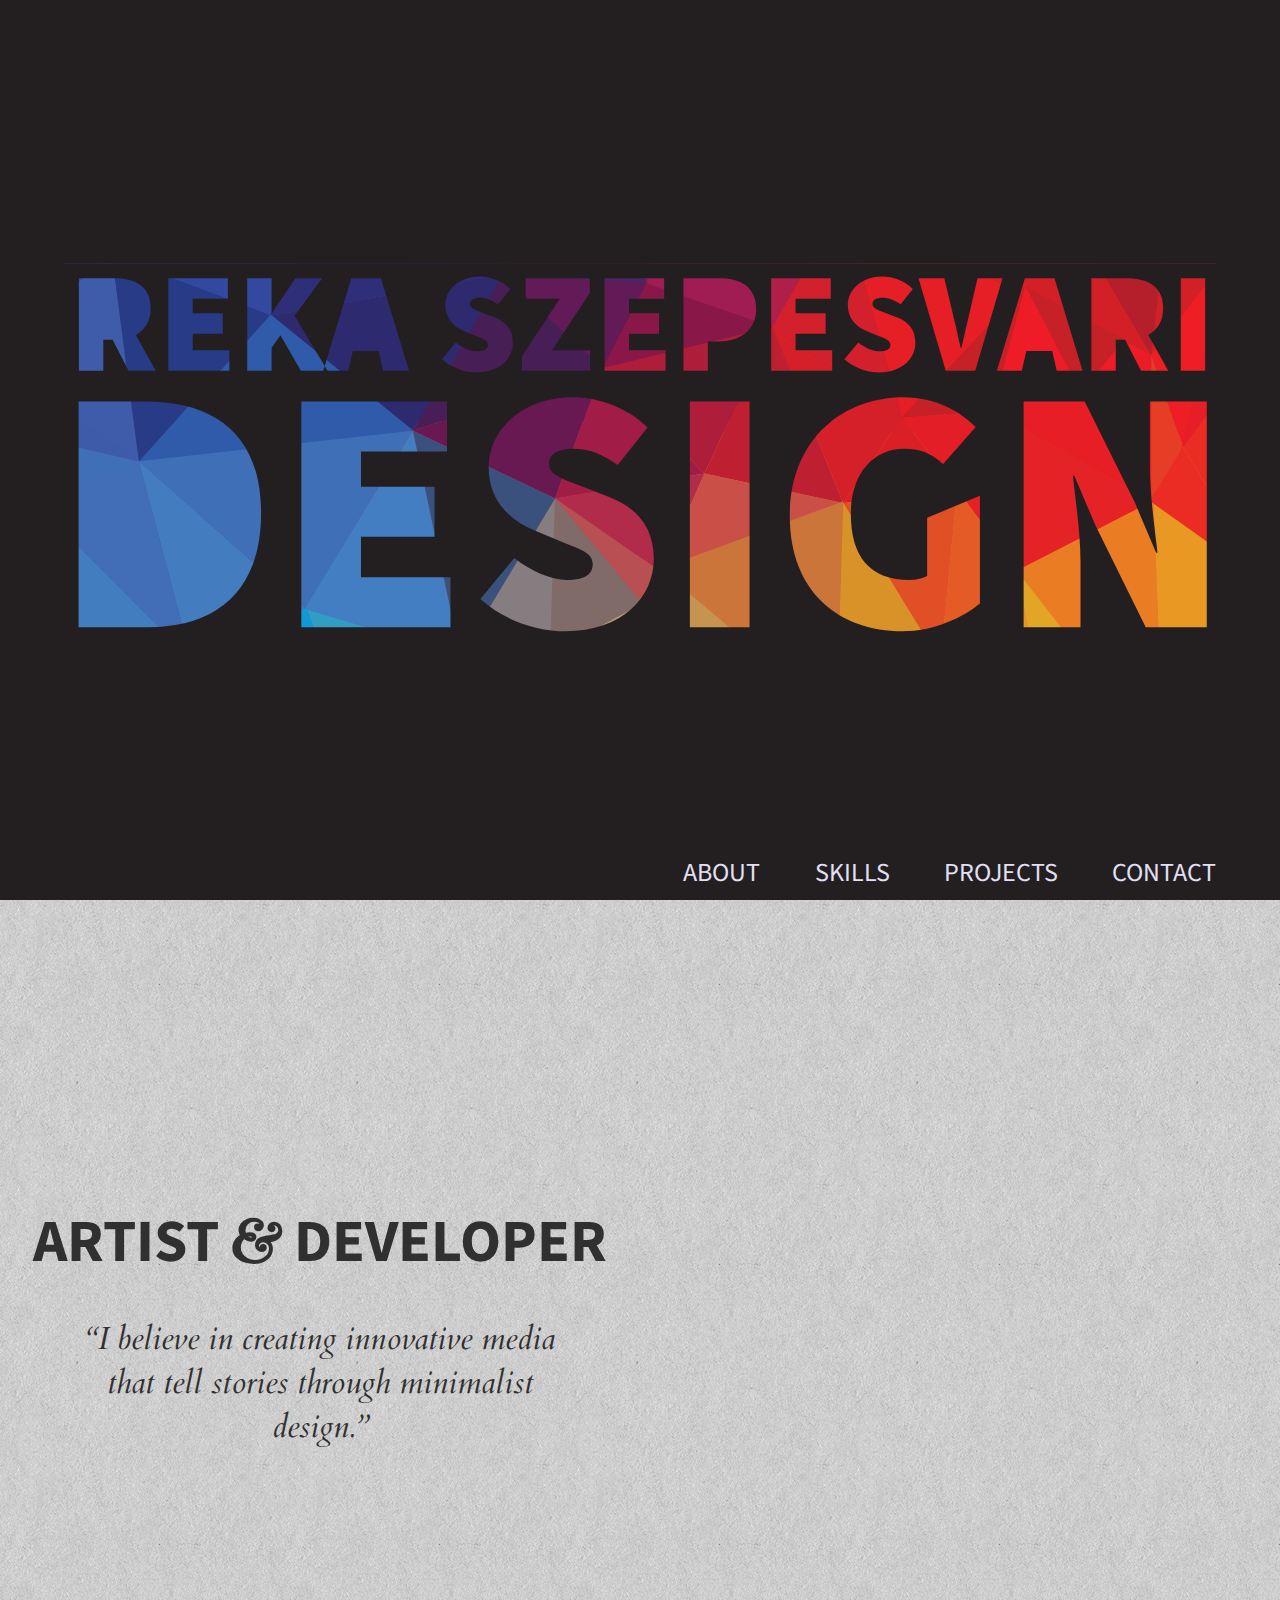
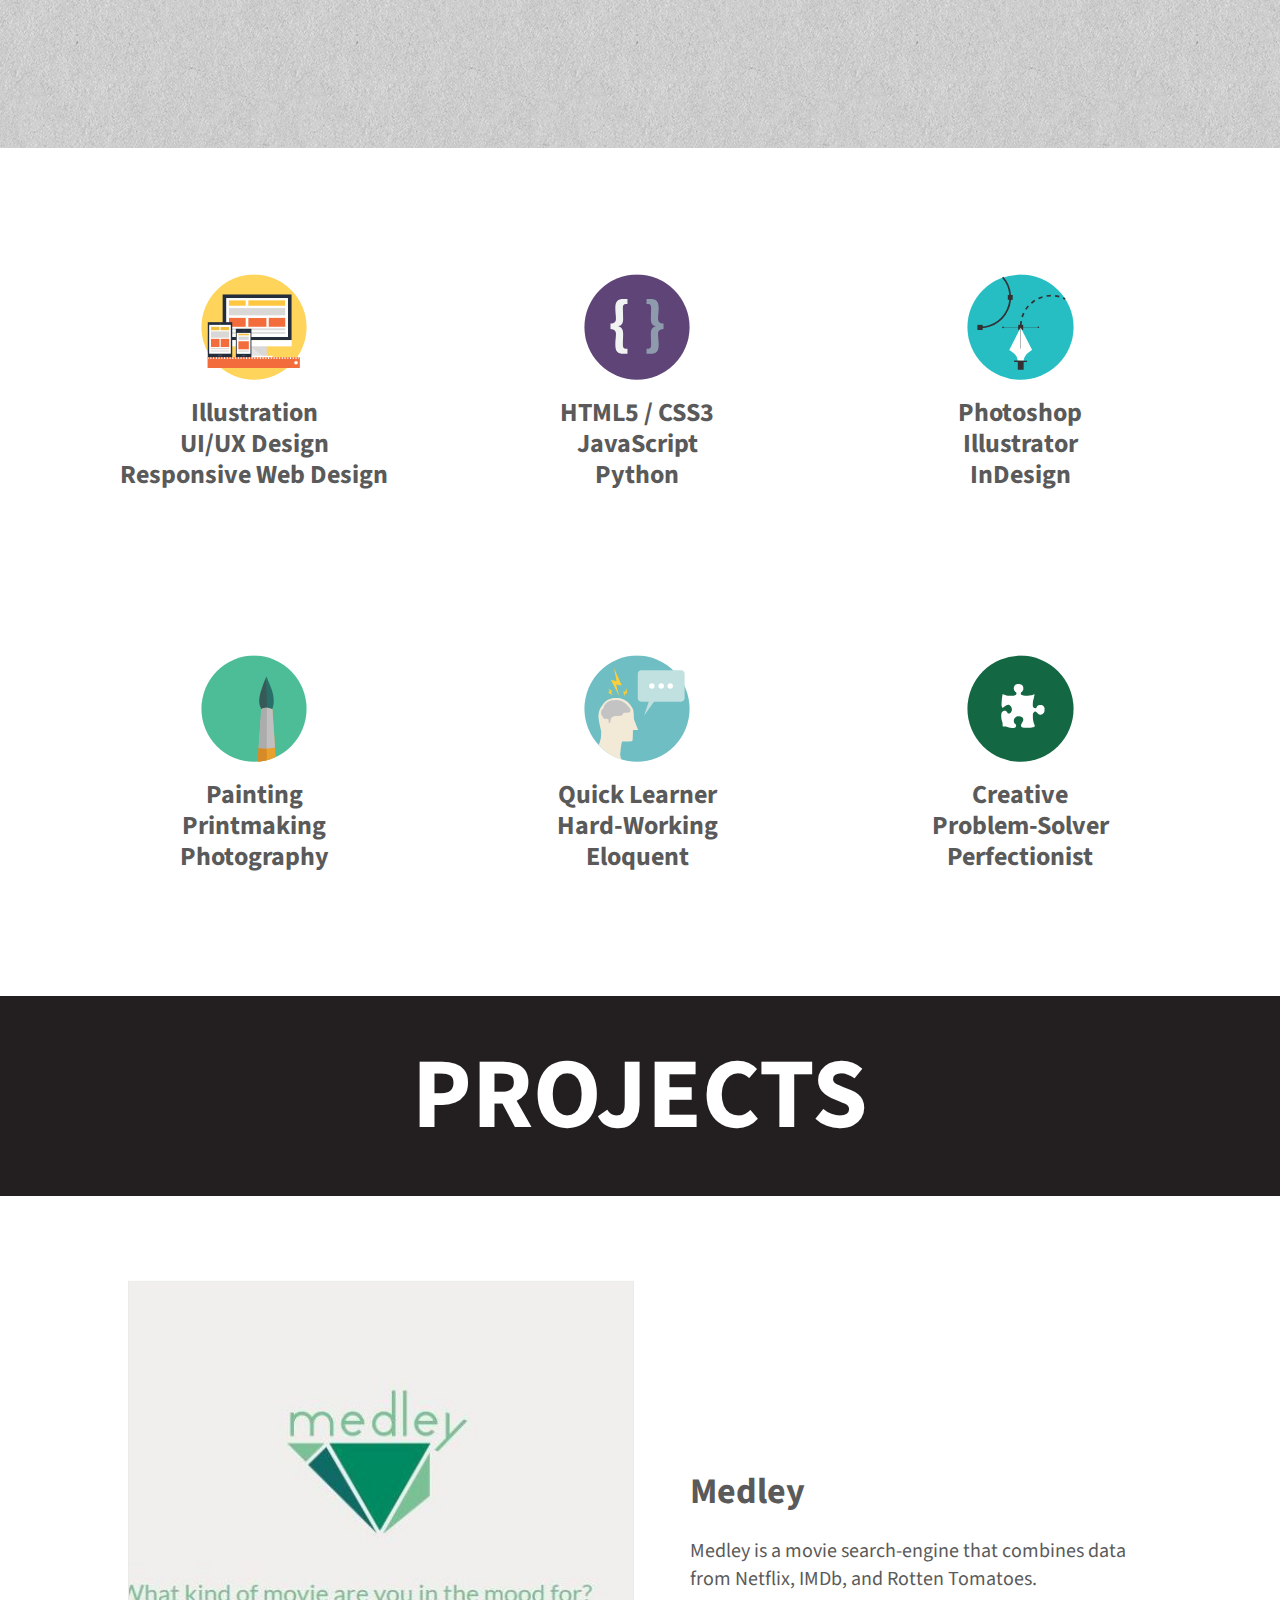
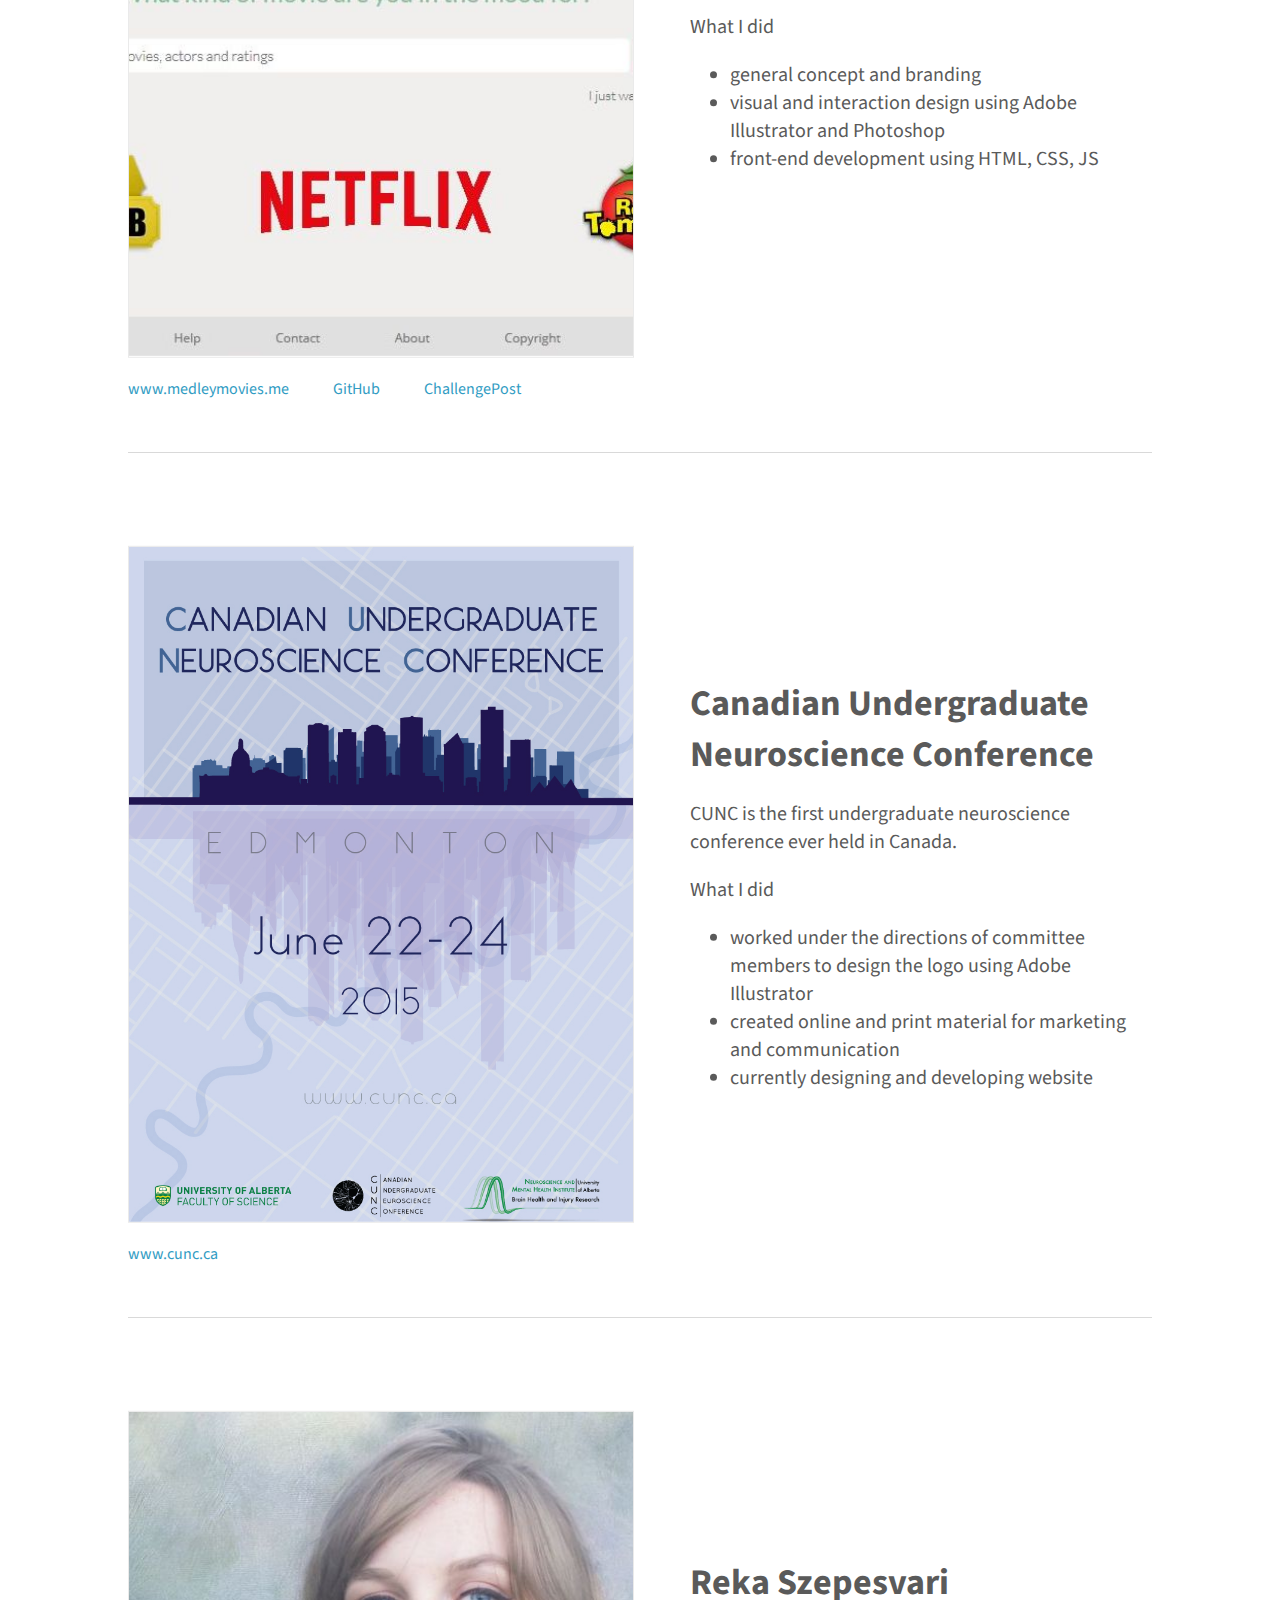
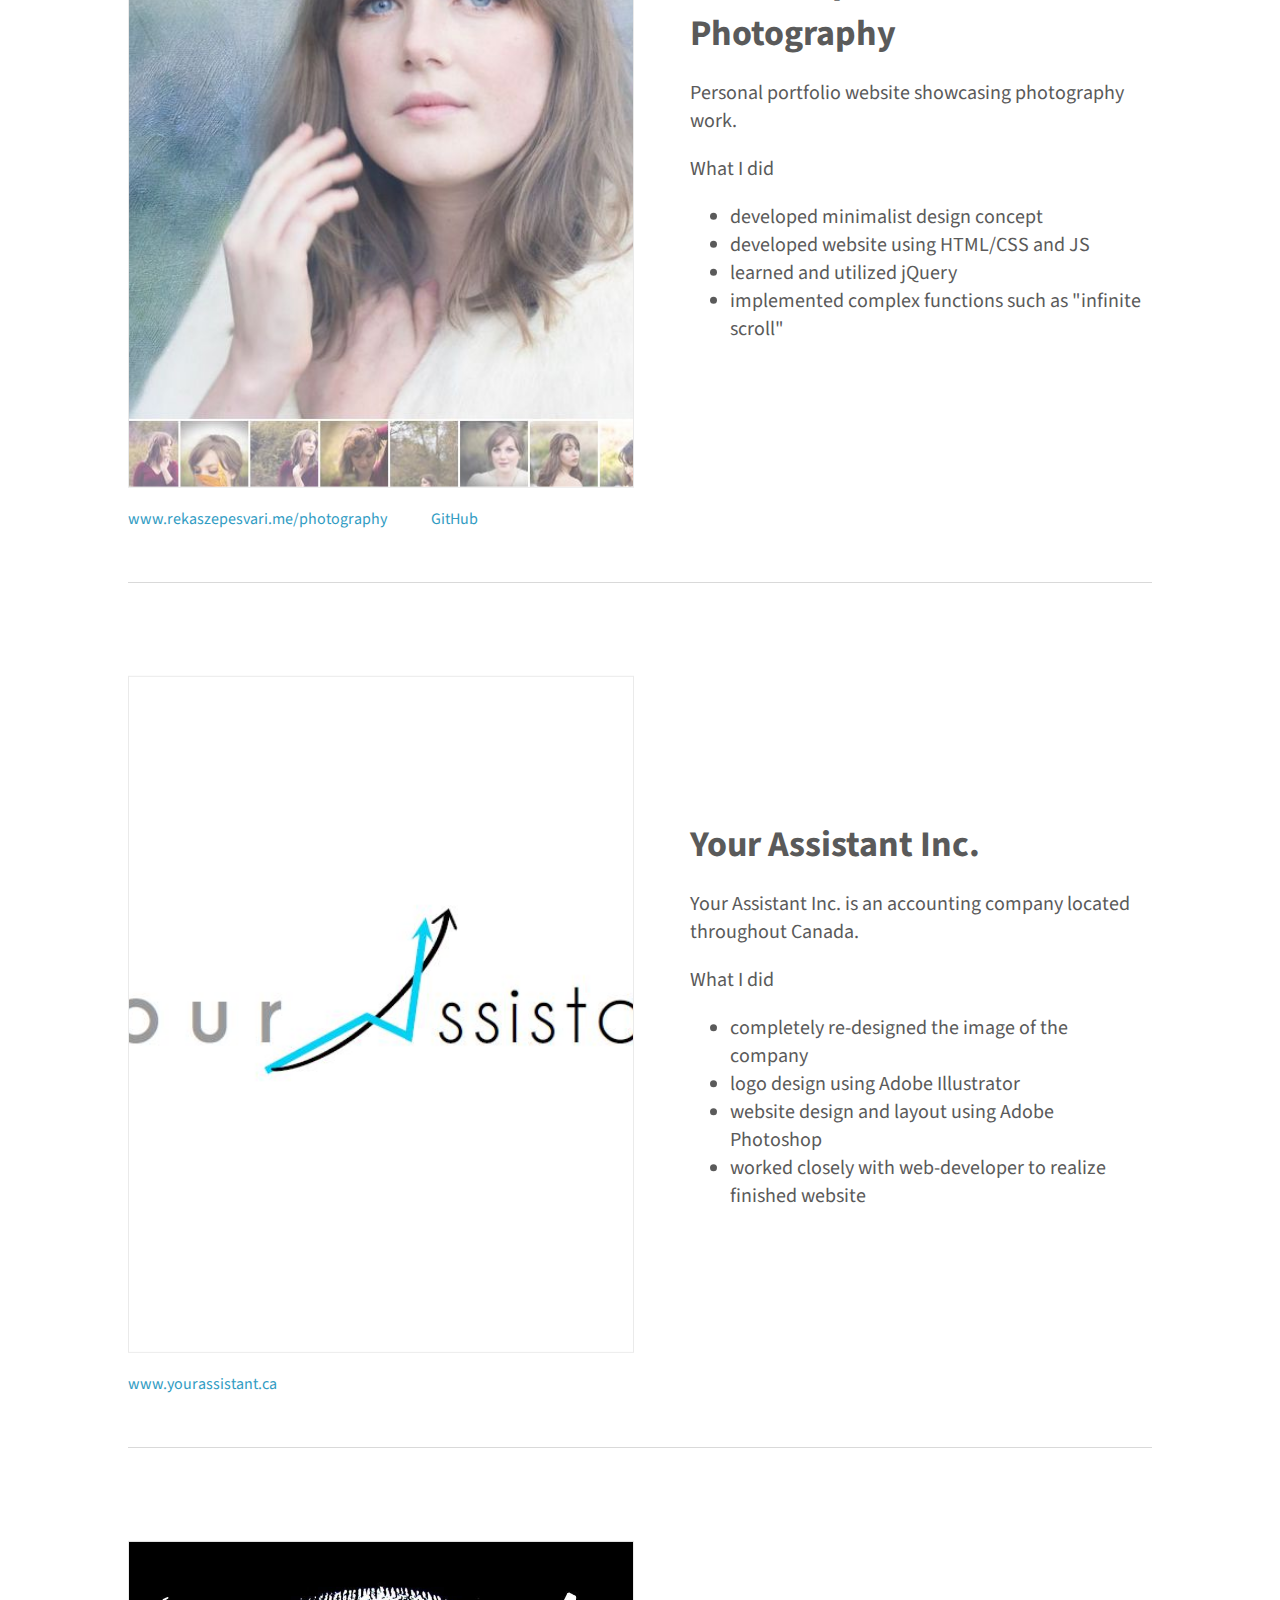
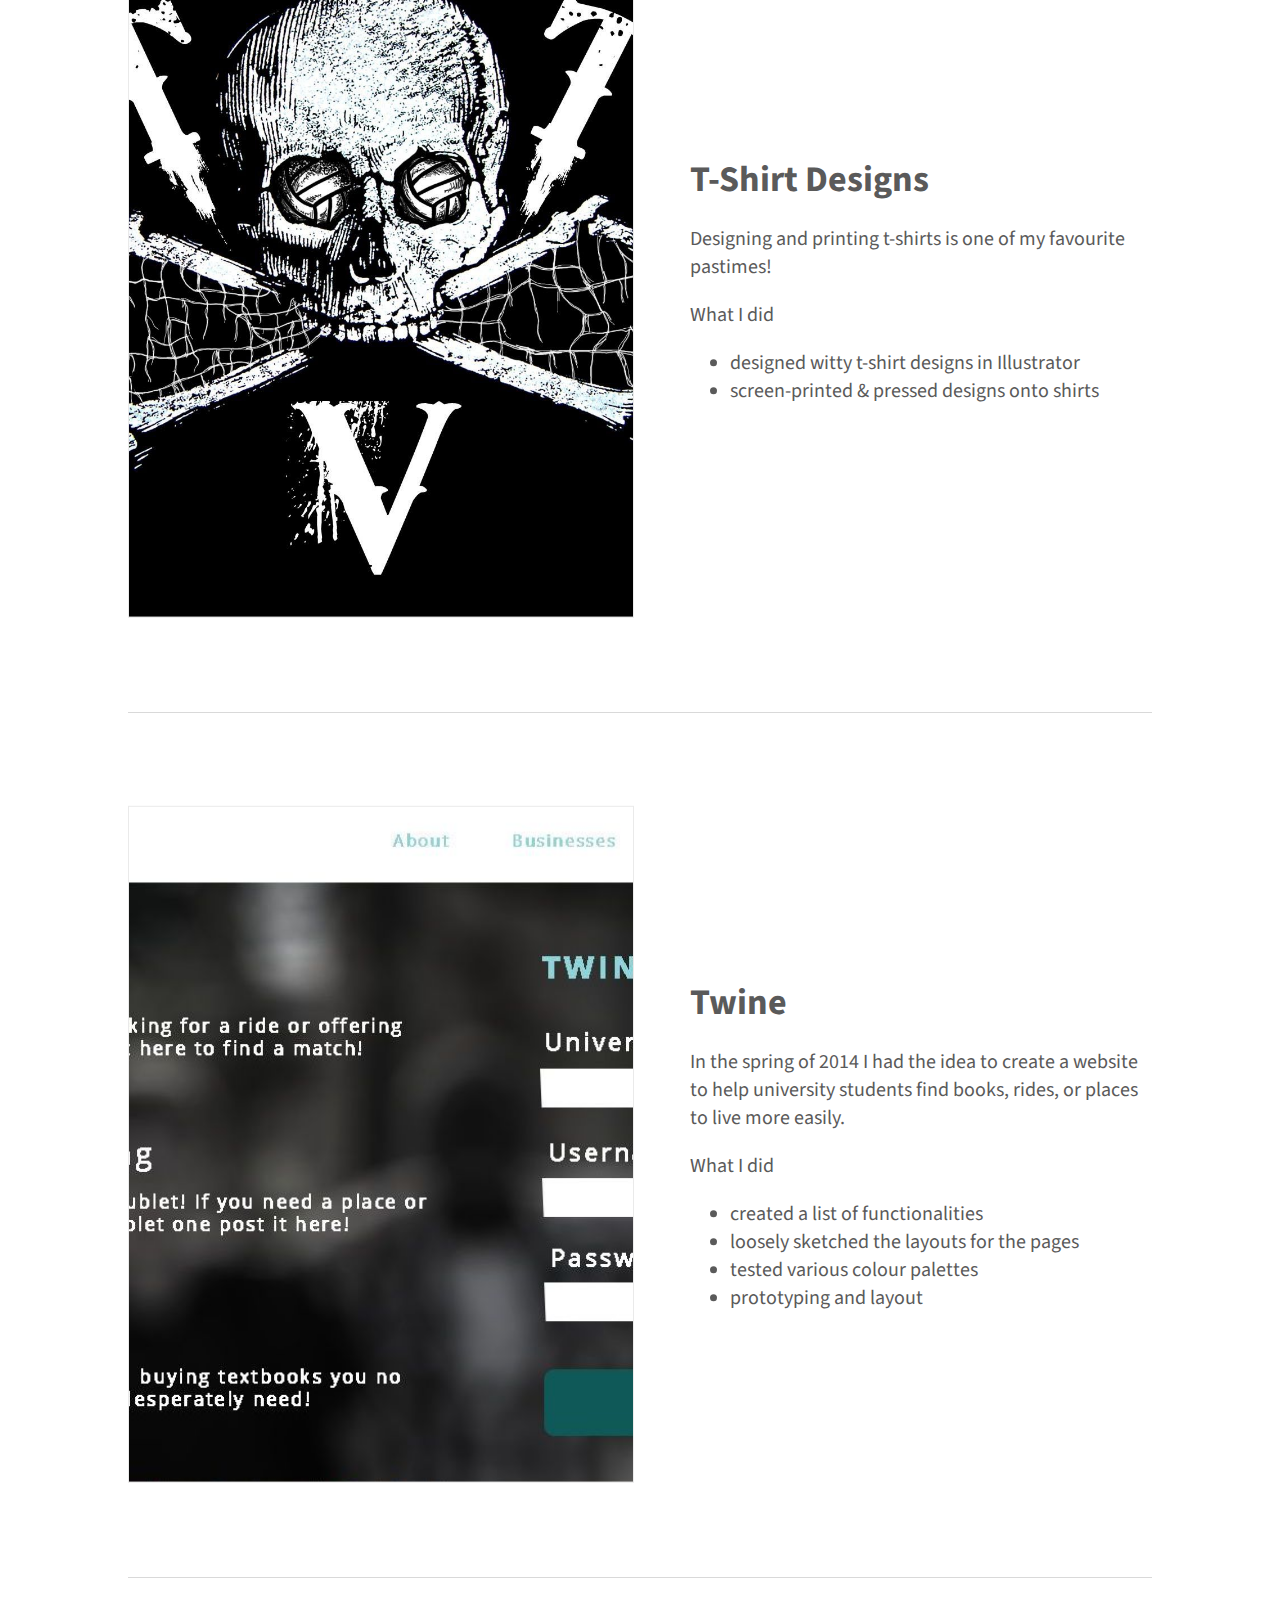
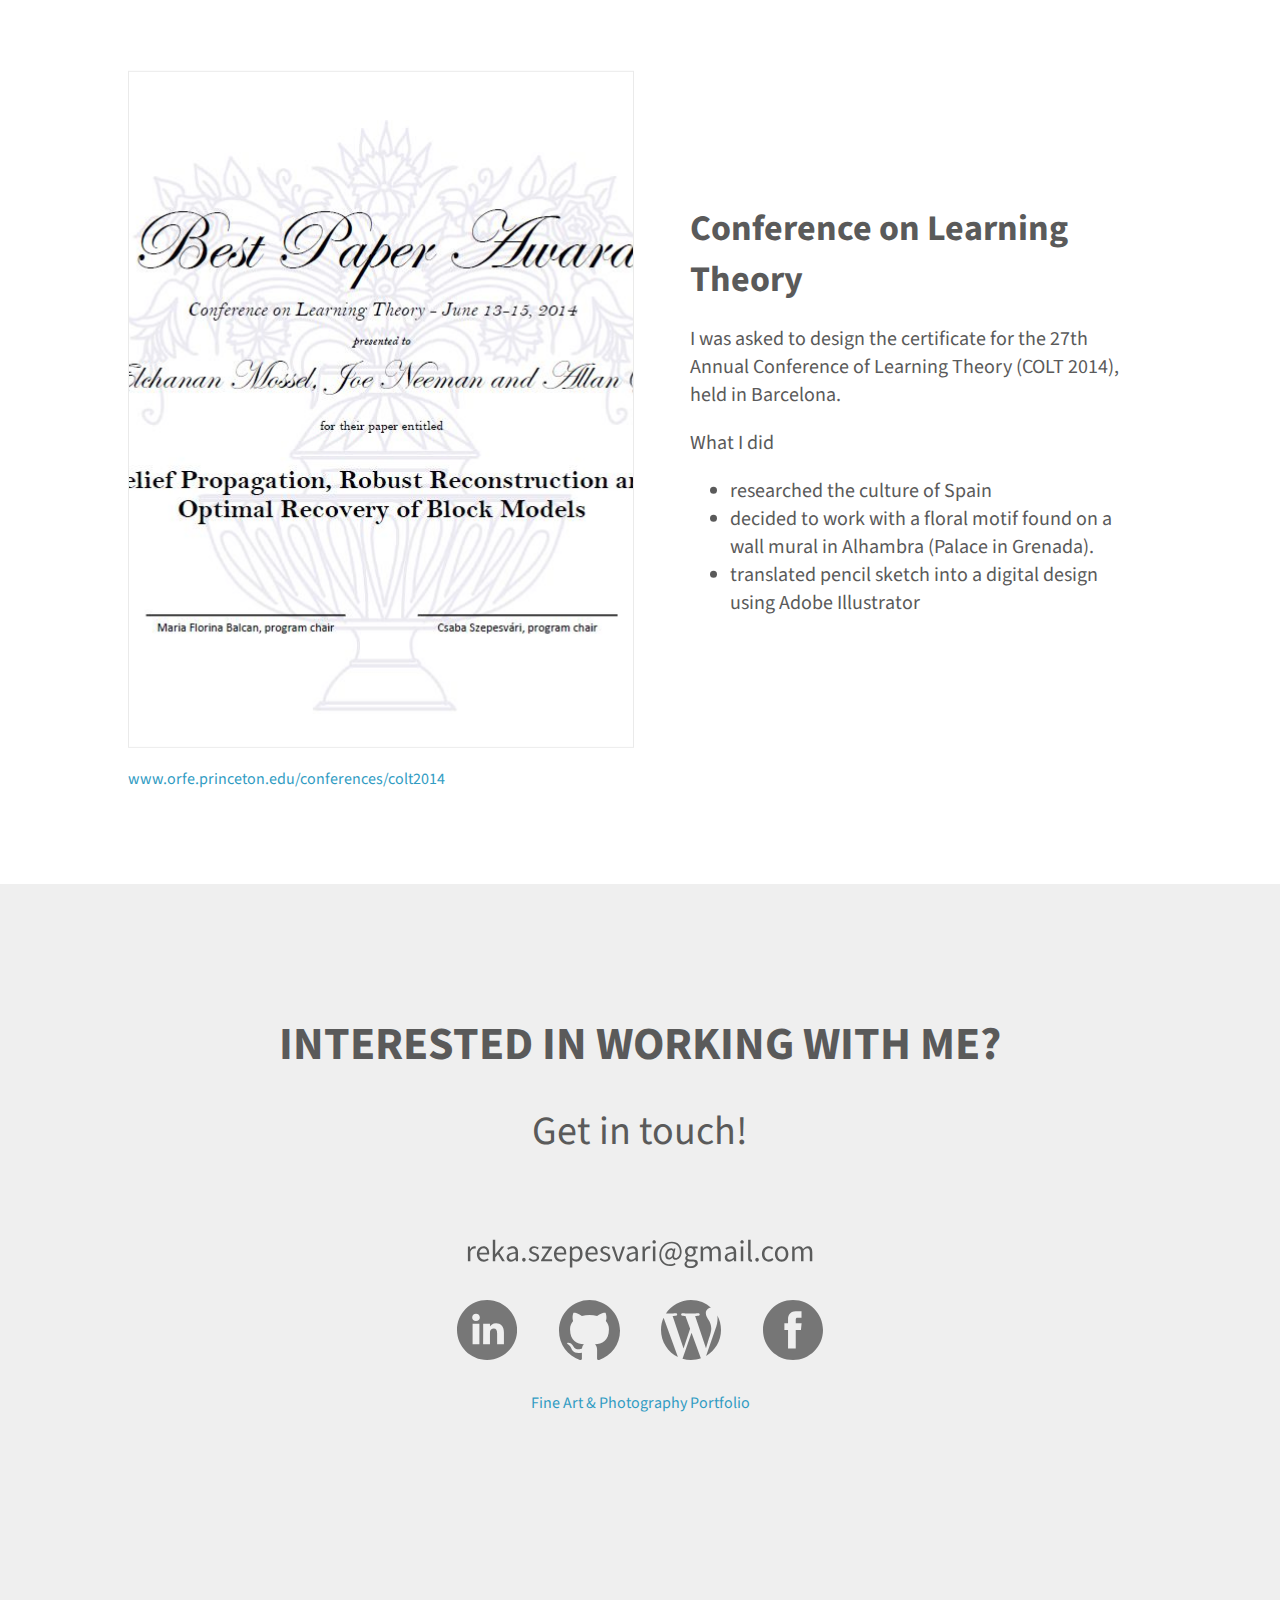
==== commit 99ec9815: "changed color of hr divider" ====
--- a/index.html
+++ b/index.html
@@ -419,7 +419,7 @@
 			<a target="_blank" href="https://rekaszepesvari.wordpress.com/"><img class="media-icon" src="assets/media-icons/wordpress.svg"></a>
 			<a target="_blank" href="https://www.facebook.com/rekasart"><img class="media-icon" src="assets/media-icons/facebook.svg"></a>
 		</div>
-		<a target="_blank" class="ext-link" href="http://rekaszepesvari.me/"><div id="portfolio">Fine Art & Photography Portfolio</div></a>
+		<a target="_blank" class="ext-link" href="http://rekaszepesvari.me/"><div id="portfolio">Fine Art &amp; Photography Portfolio</div></a>
 	</div>
 	
 	
--- a/css/style.css
+++ b/css/style.css
@@ -470,7 +470,10 @@
 }
 
 hr.project-separator {
-	color: silver;
+	color: #D9D9D9;
+	background: #D9D9D9;
+	border: 0;
+	height: 1px;
 	width: 80%;
 }
 
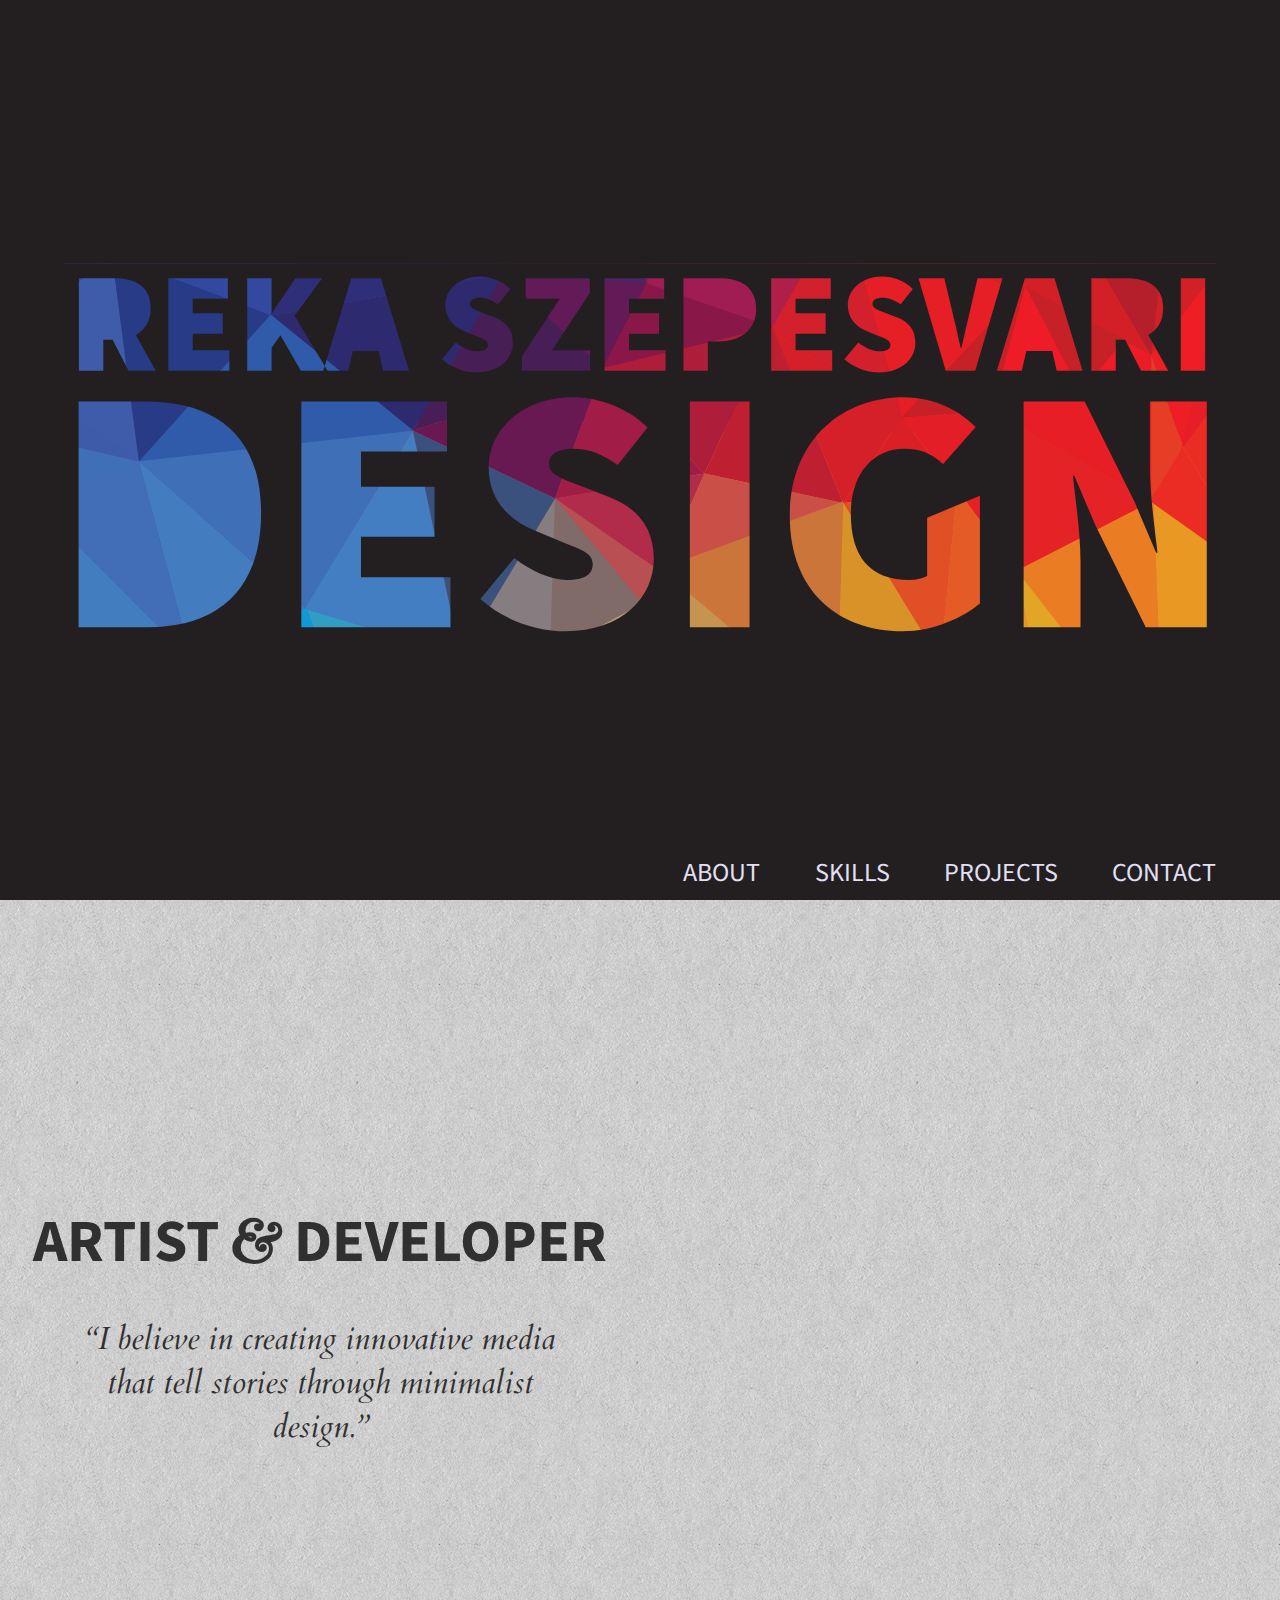
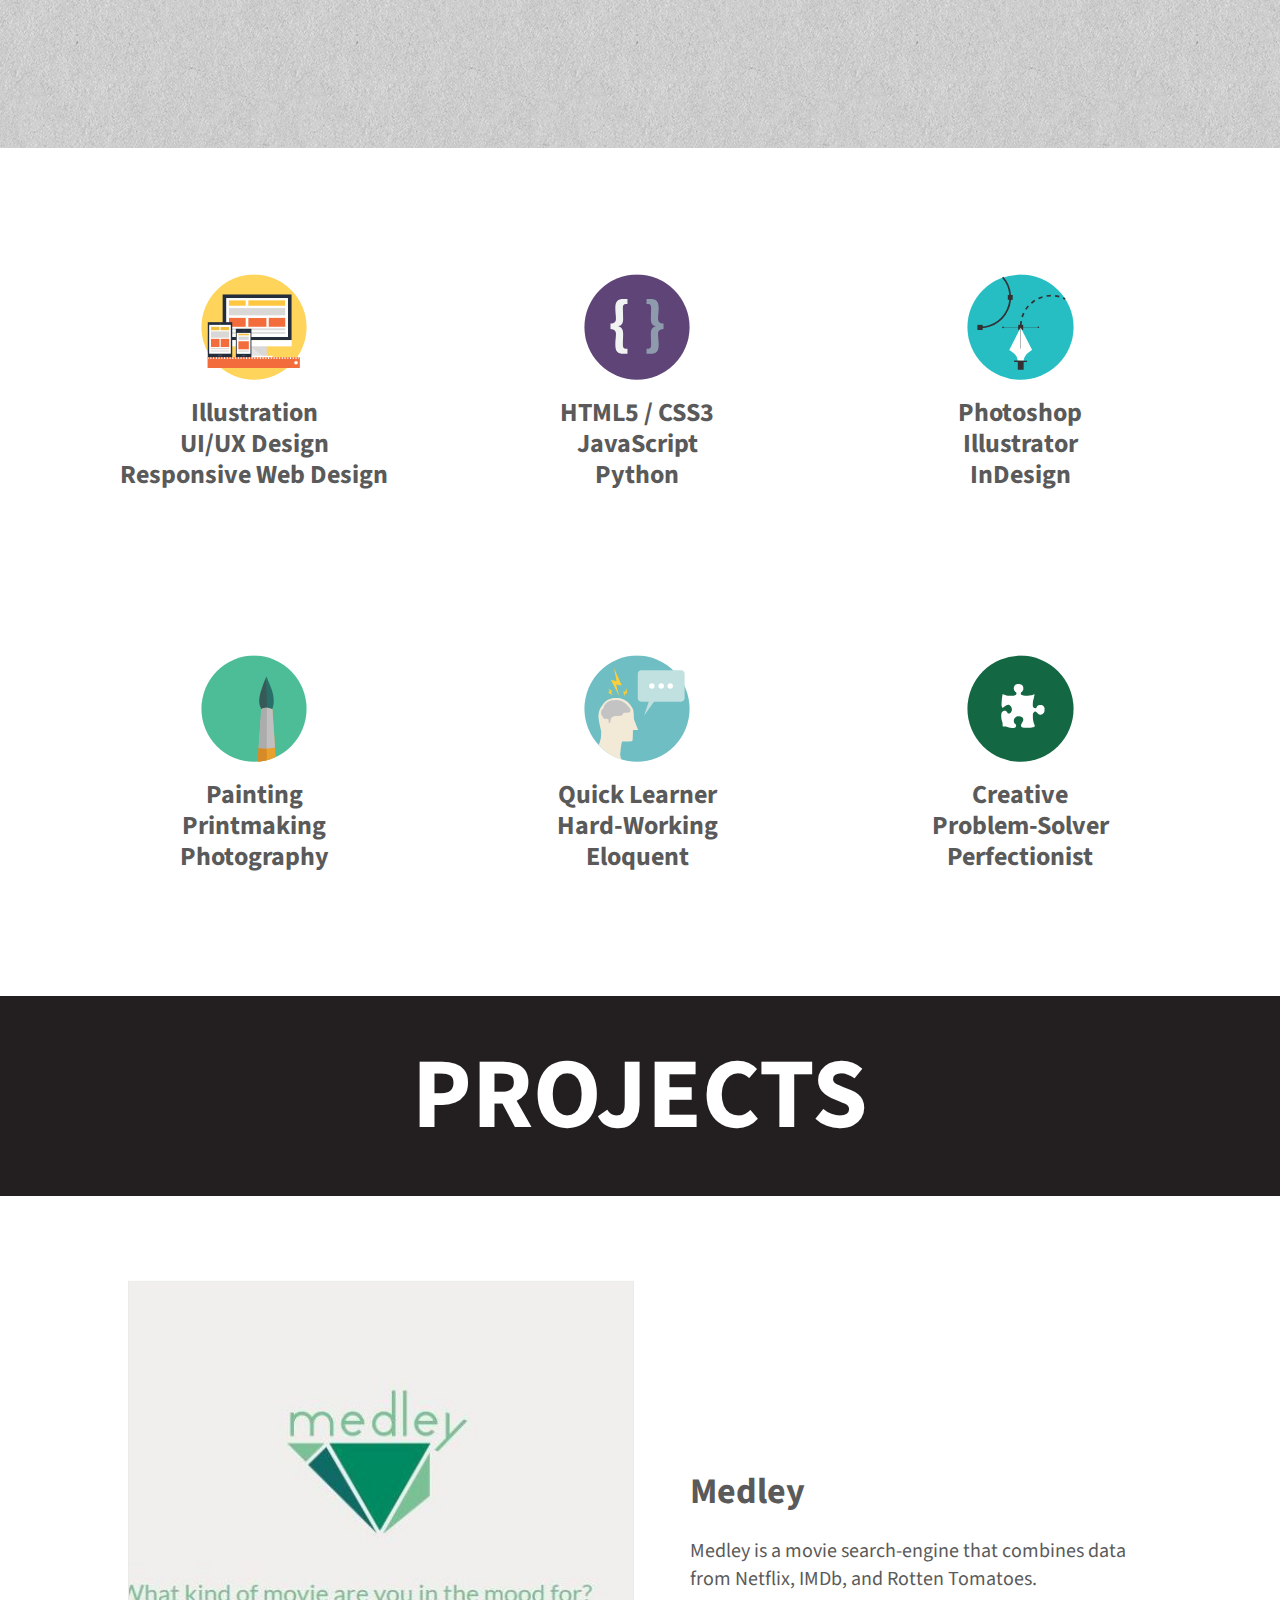
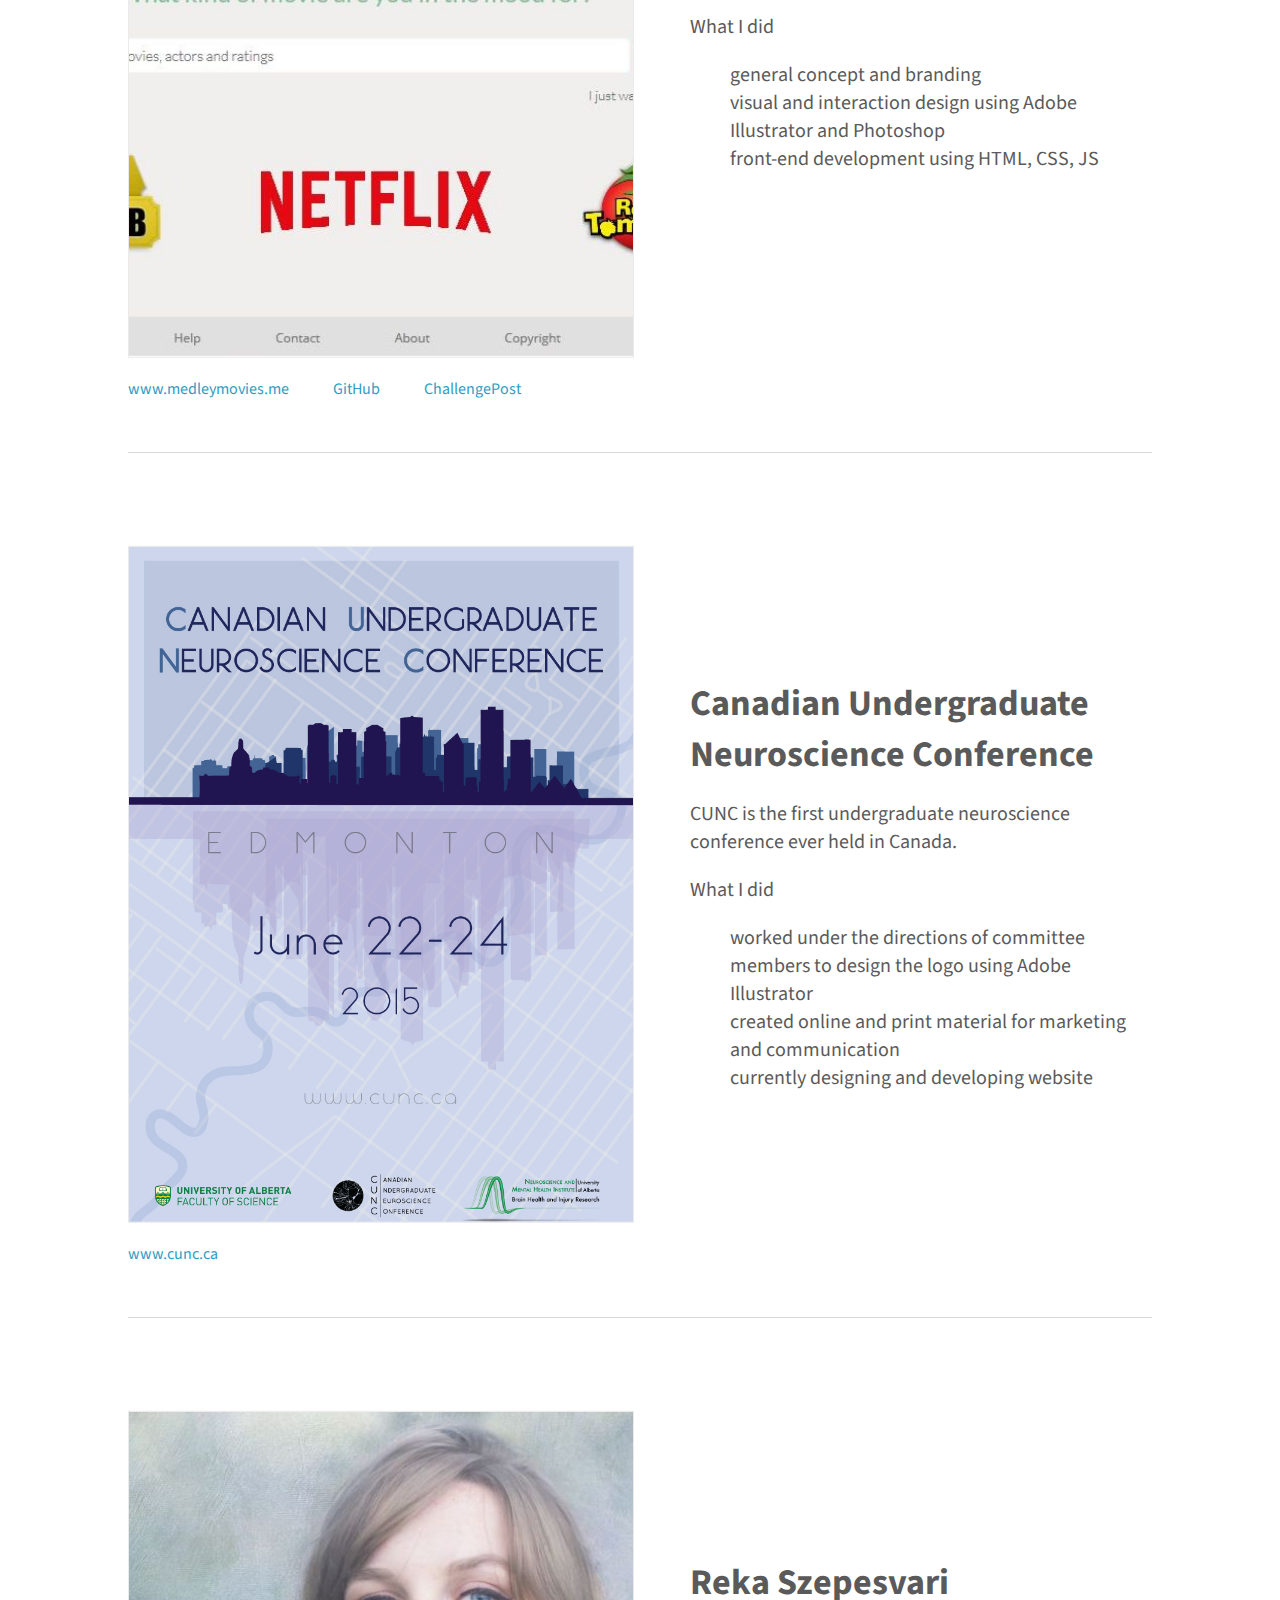
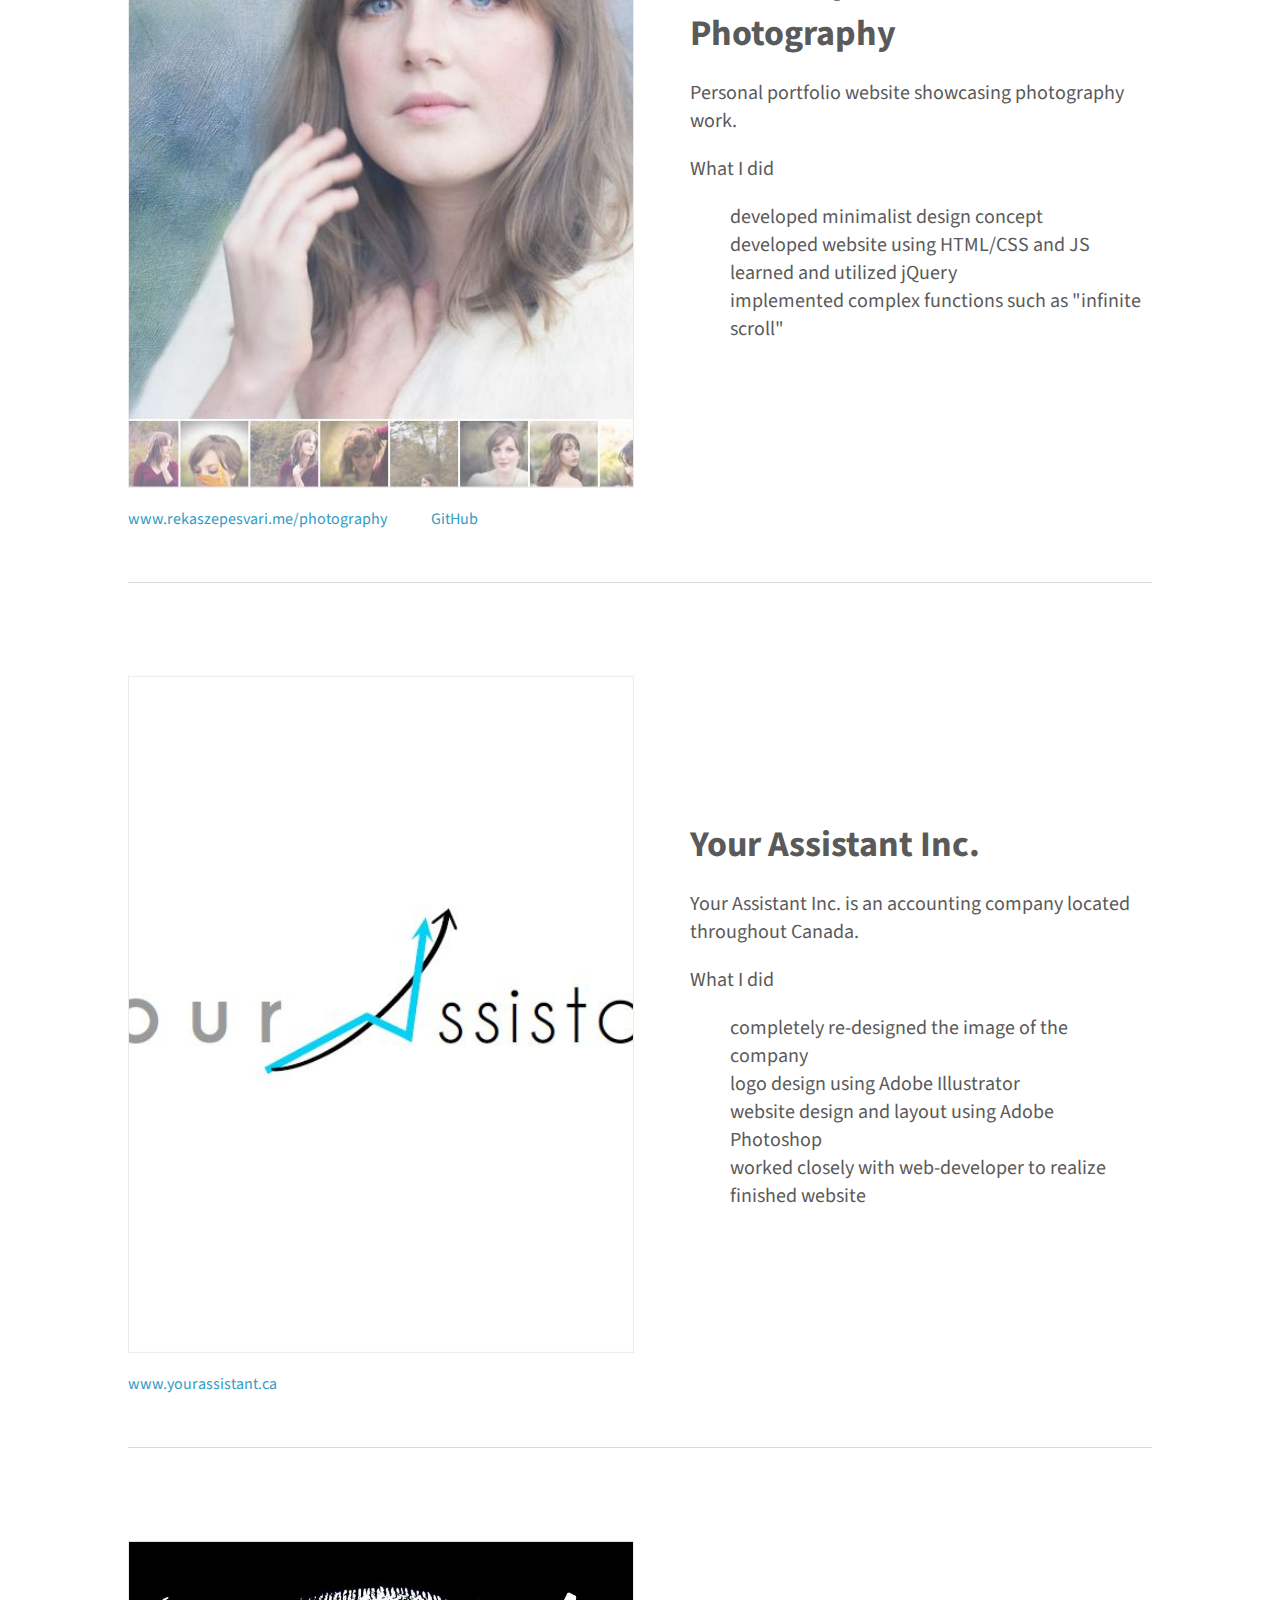
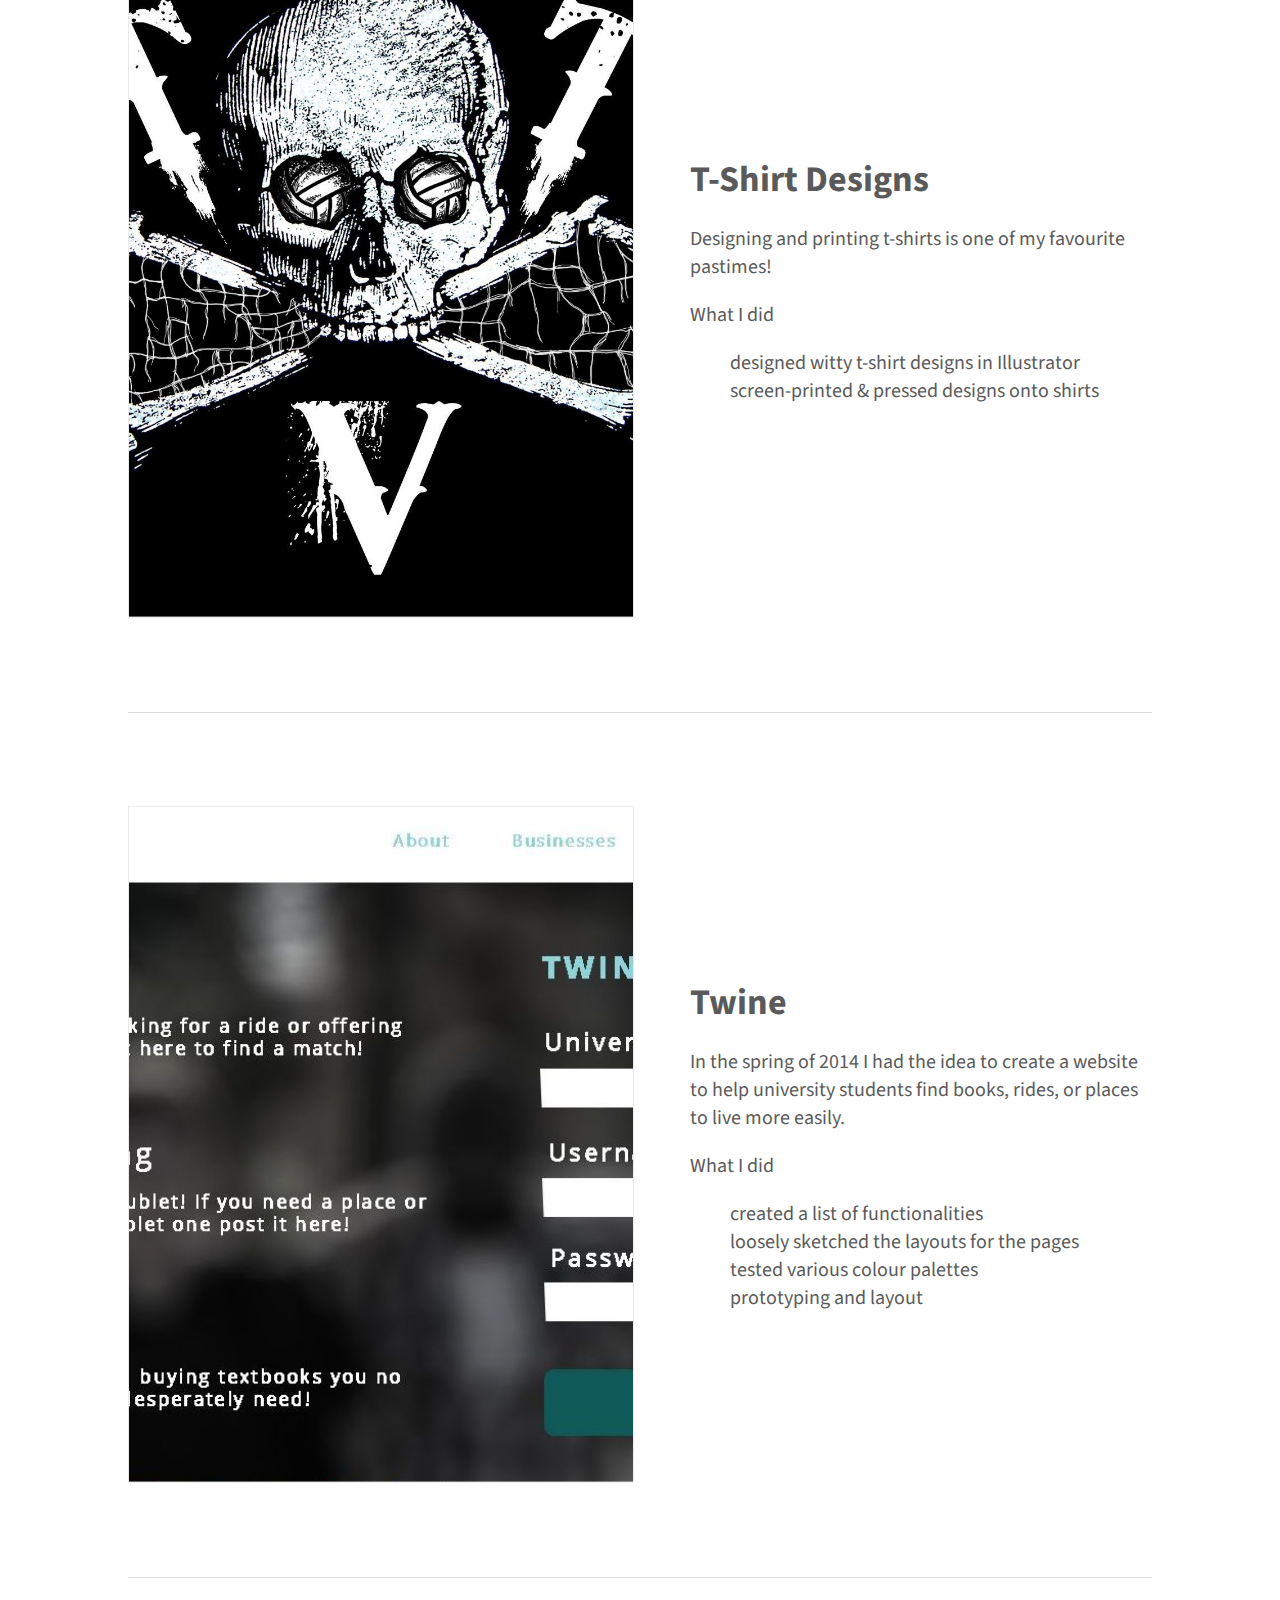
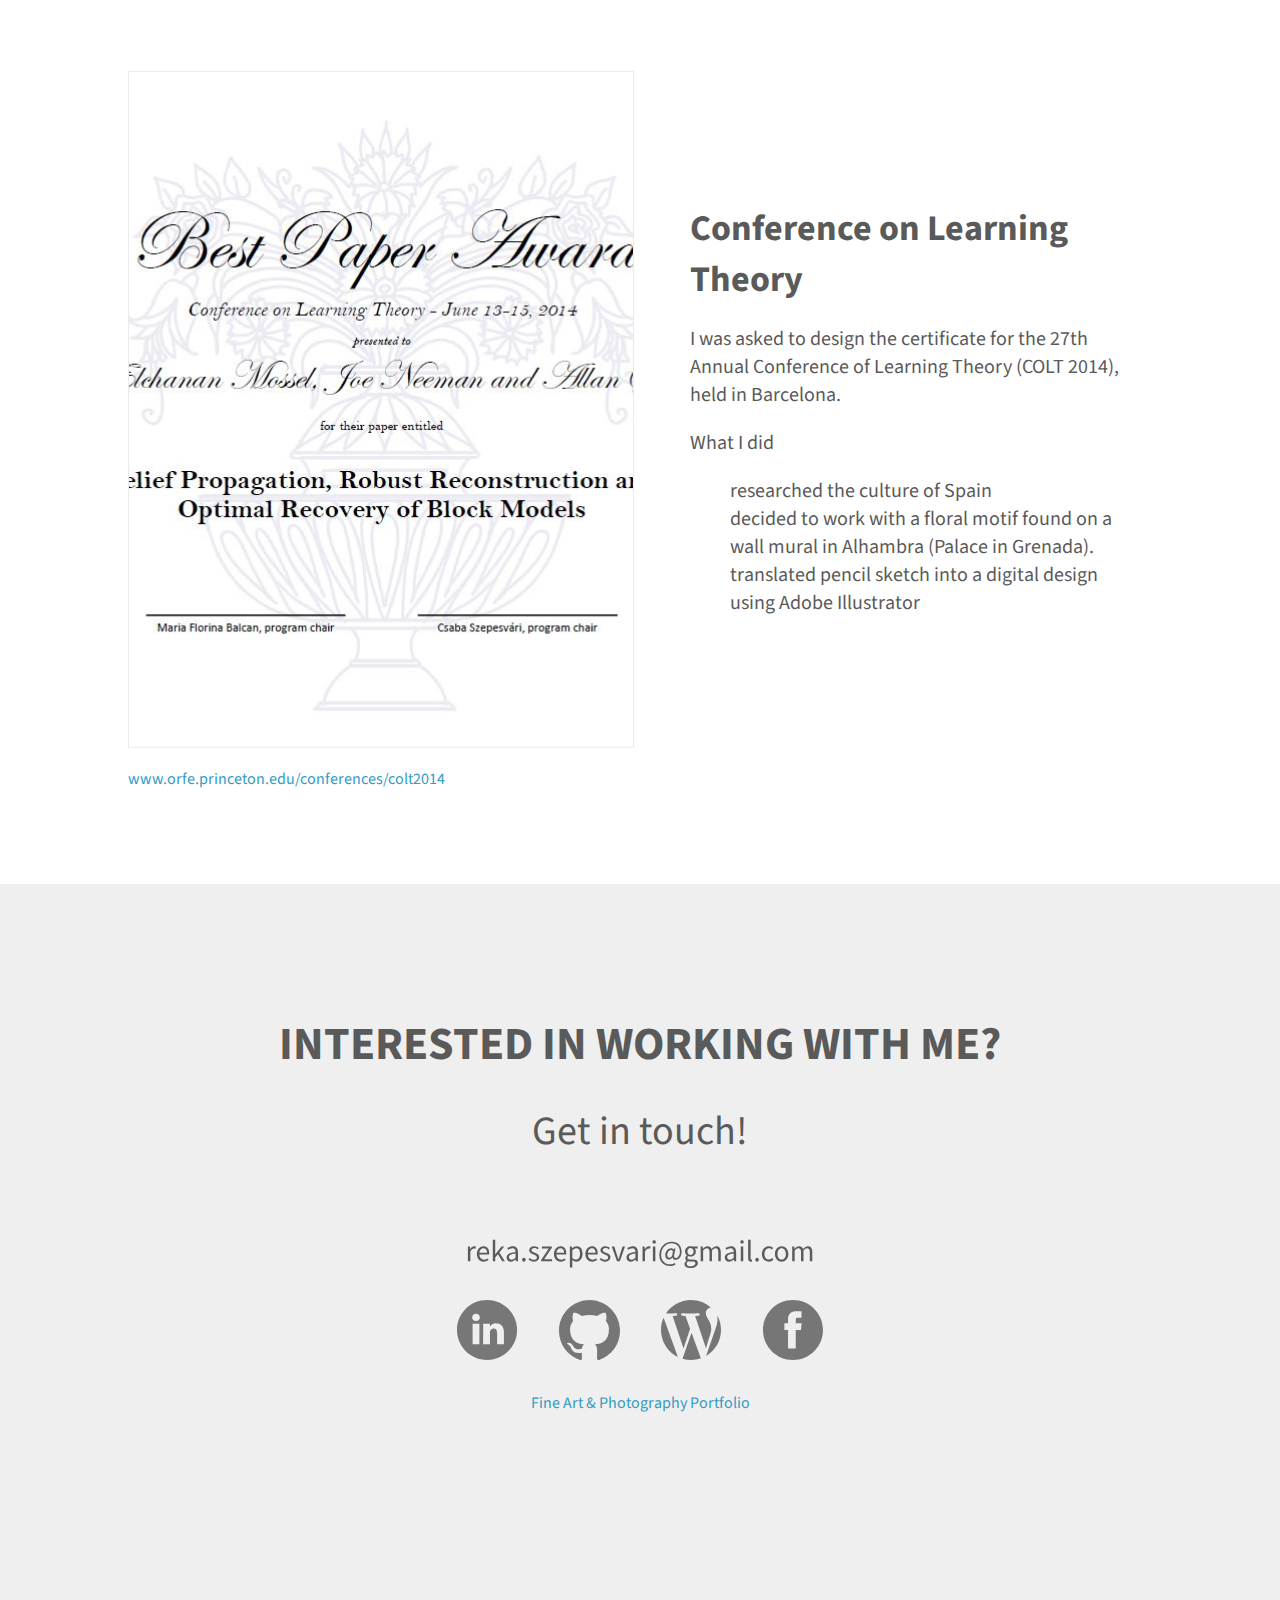
==== commit 609fefe4: "Changed the text for cunc images" ====
--- a/index.html
+++ b/index.html
@@ -199,7 +199,8 @@
 						<img class="hidden" alt="Initial logo designs" src="images/cunc/initial-design.jpg">
 						<img class="hidden" alt="Landing page initial concept design" src="images/cunc/website.jpg">
 						<img class="hidden" alt="Landing page in-progress concept design" src="images/cunc/website2.jpg">
-						<img class="hidden" alt="A cleaner, brighter landing page concept" src="images/cunc/website3.jpg">
+						<img class="hidden" alt="A cleaner, brighter landing page concept" src="images/cunc/website-landing.jpg">
+						<img class="hidden" alt="A page where participants can register for the conference" src="images/cunc/website-registration.jpg">
 					</div>
 				</div>
 			
@@ -436,5 +437,15 @@
 	<script src="js/jquery.blImageCenter.js"></script>
 	
 	<script src="js/custom.js"></script>
+	
+	<script>
+		(function(i,s,o,g,r,a,m){i['GoogleAnalyticsObject']=r;i[r]=i[r]||function(){
+		(i[r].q=i[r].q||[]).push(arguments)},i[r].l=1*new Date();a=s.createElement(o),
+		m=s.getElementsByTagName(o)[0];a.async=1;a.src=g;m.parentNode.insertBefore(a,m)
+		})(window,document,'script','//www.google-analytics.com/analytics.js','ga');
+
+		ga('create', 'UA-58359119-1', 'auto');
+		ga('send', 'pageview');
+	</script>
 </body>
 </html>--- a/css/style.css
+++ b/css/style.css
@@ -61,6 +61,15 @@
 	outline: none;
 	border: none;
 	text-decoration: none;
+}
+
+ul {
+	list-style-type: none;
+}
+
+img {
+	outline: none;
+	border: none;
 }
 
 /* STYLING FOR PAGES AND CUSTOM CLASSES
